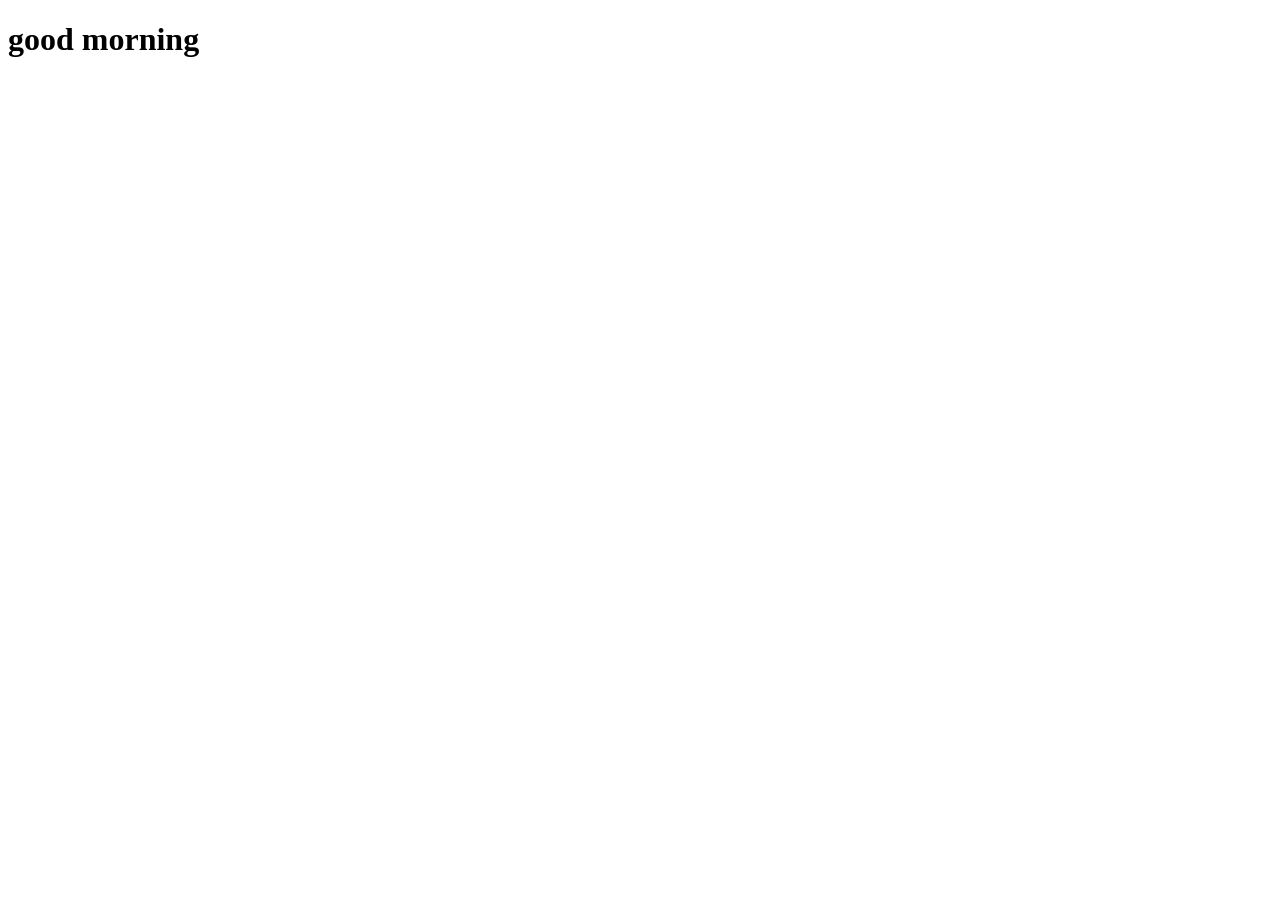
==== index.html @ acfb9af9 "Update index.html add goodmorning" ====
<!DOCTYPE html>
<html lang="en">
<head>
    <meta charset="UTF-8">
    <meta name="viewport" content="width=device-width, initial-scale=1.0">
    <title>Document</title>
</head>
<body>
    <h1>good morning</h1>
    
</body>
</html>
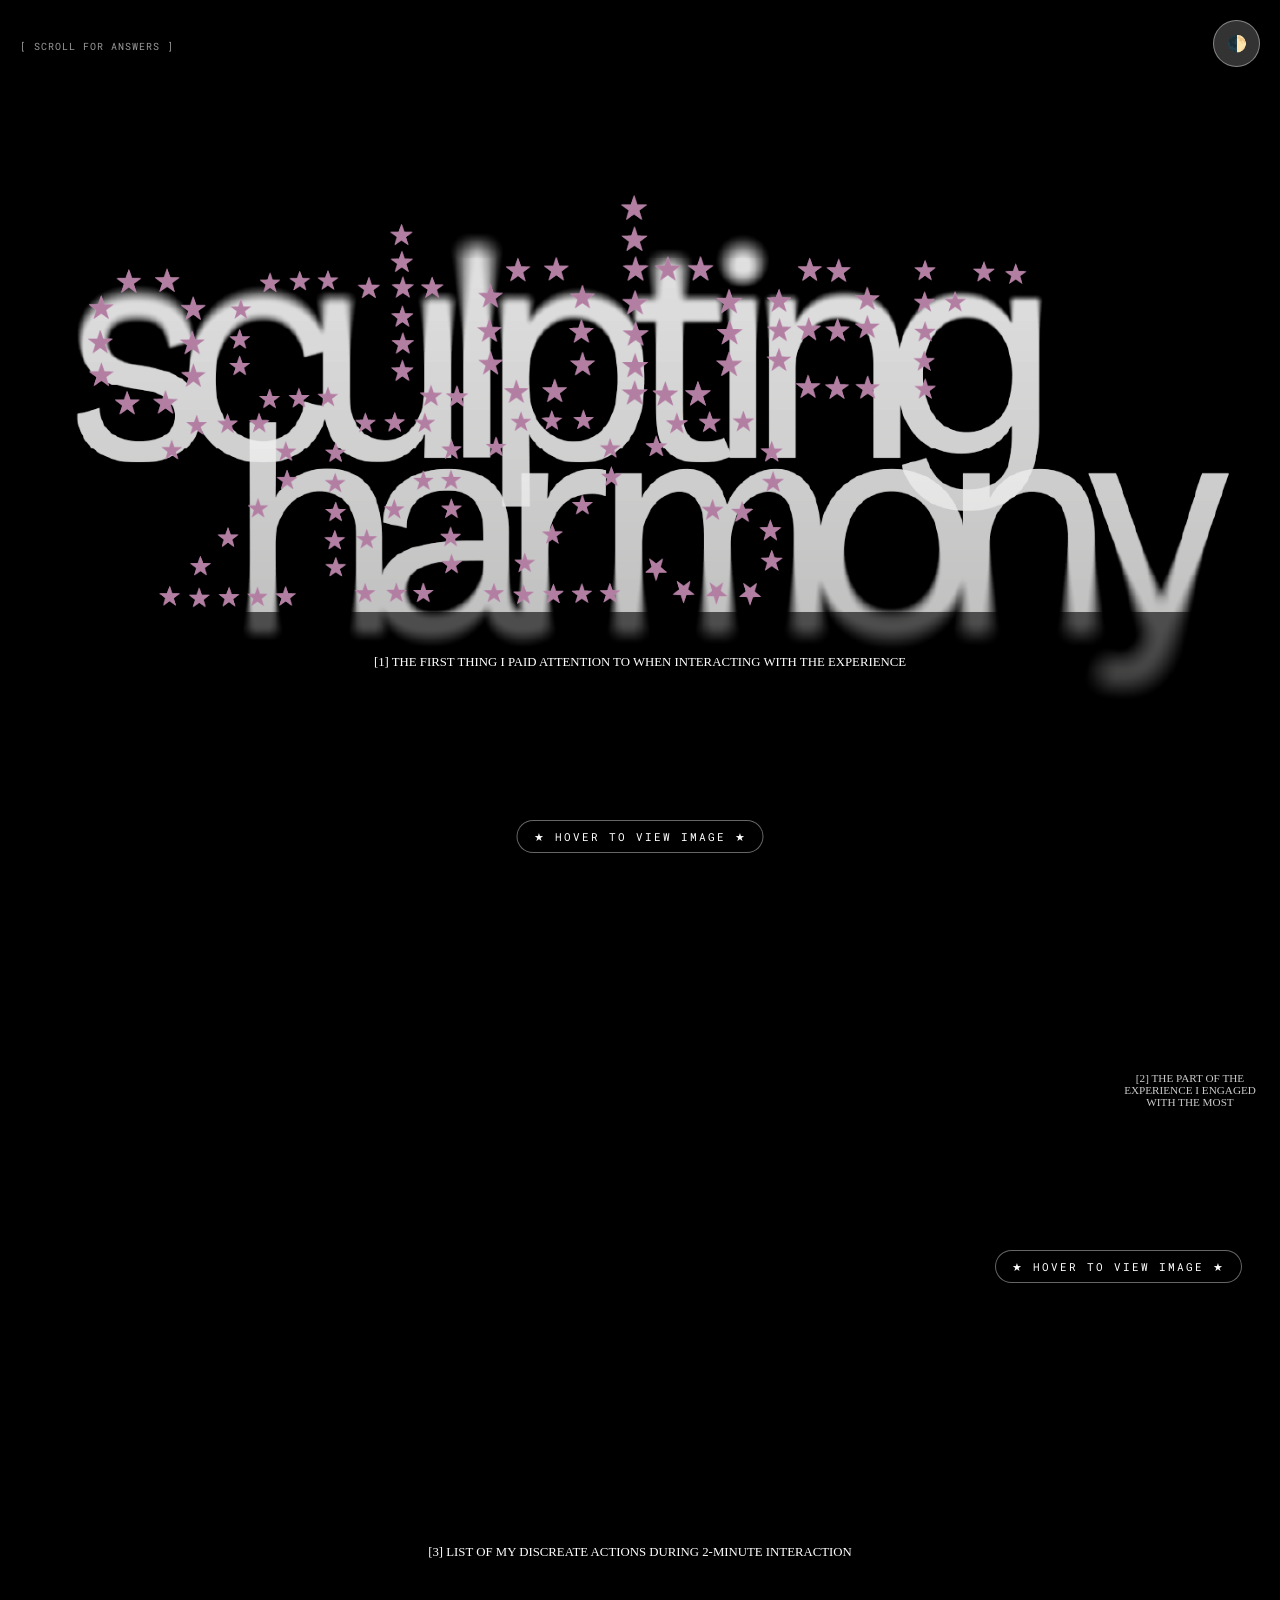
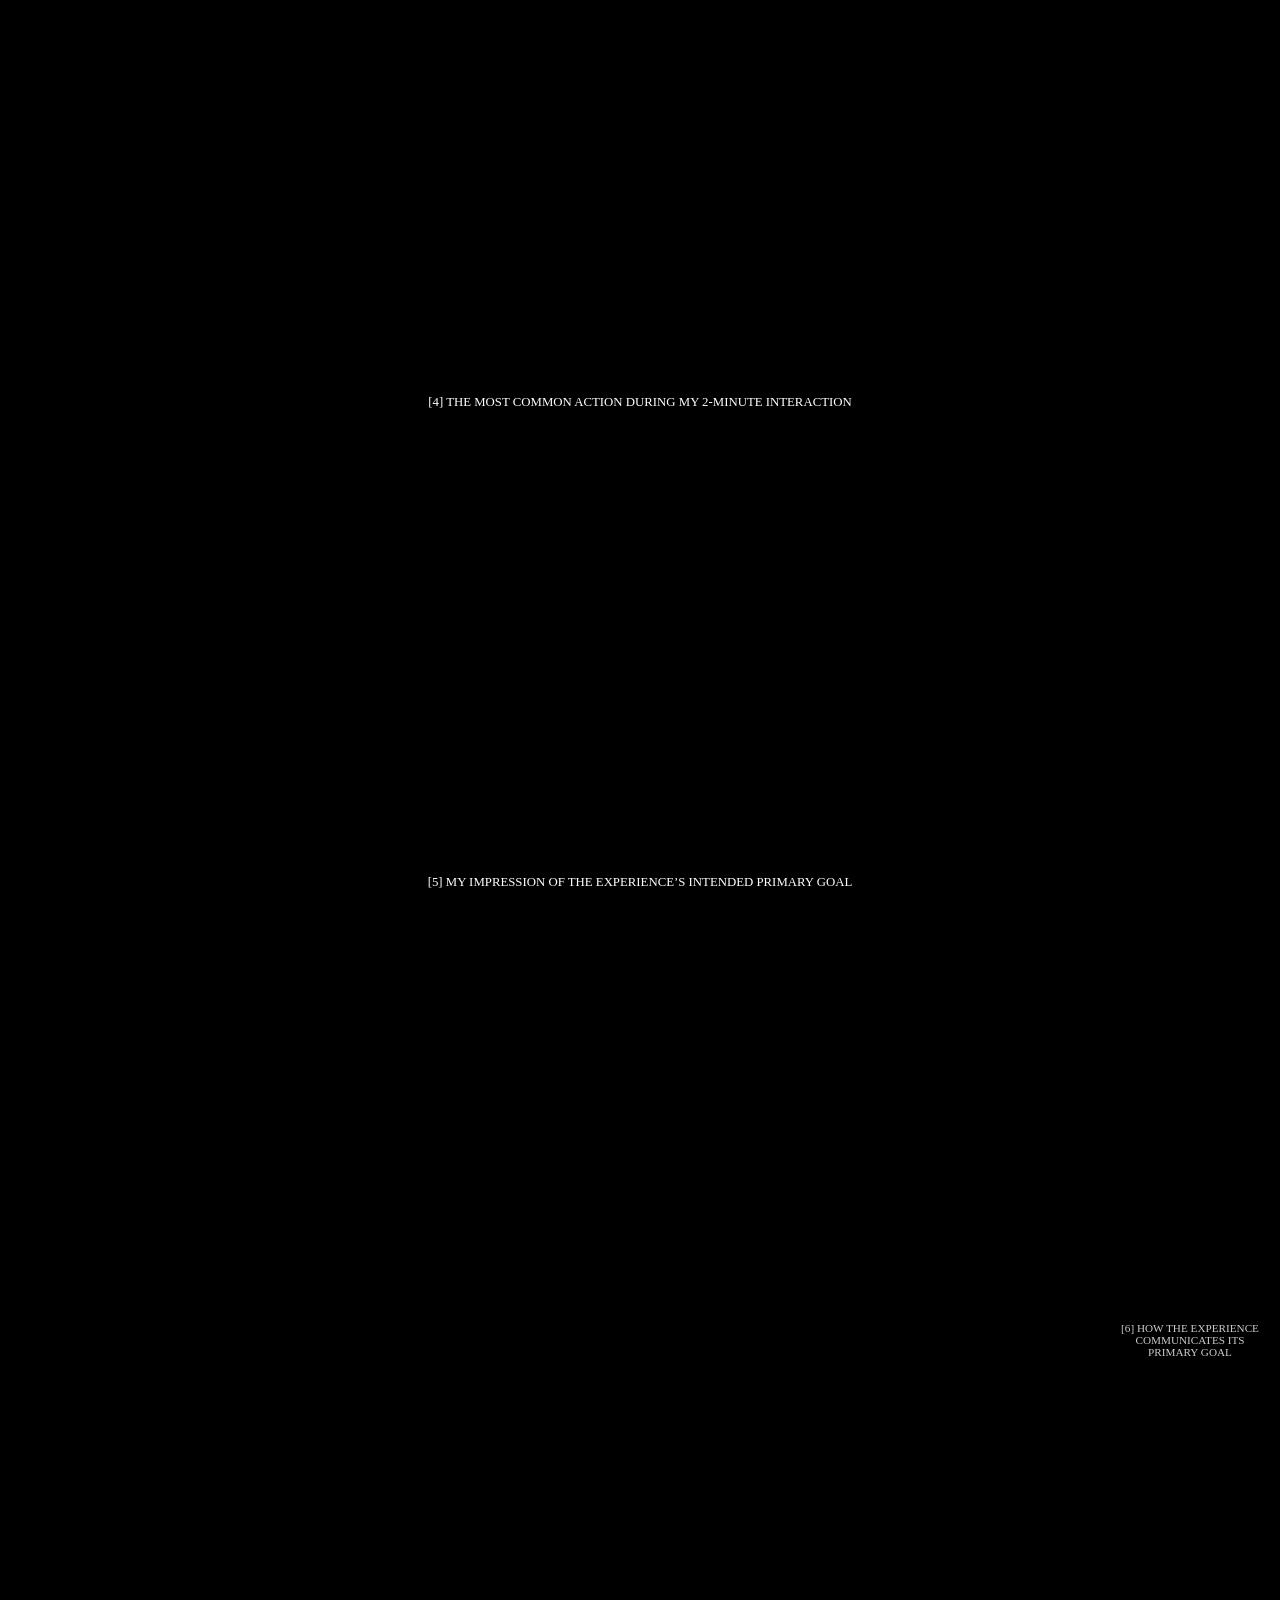
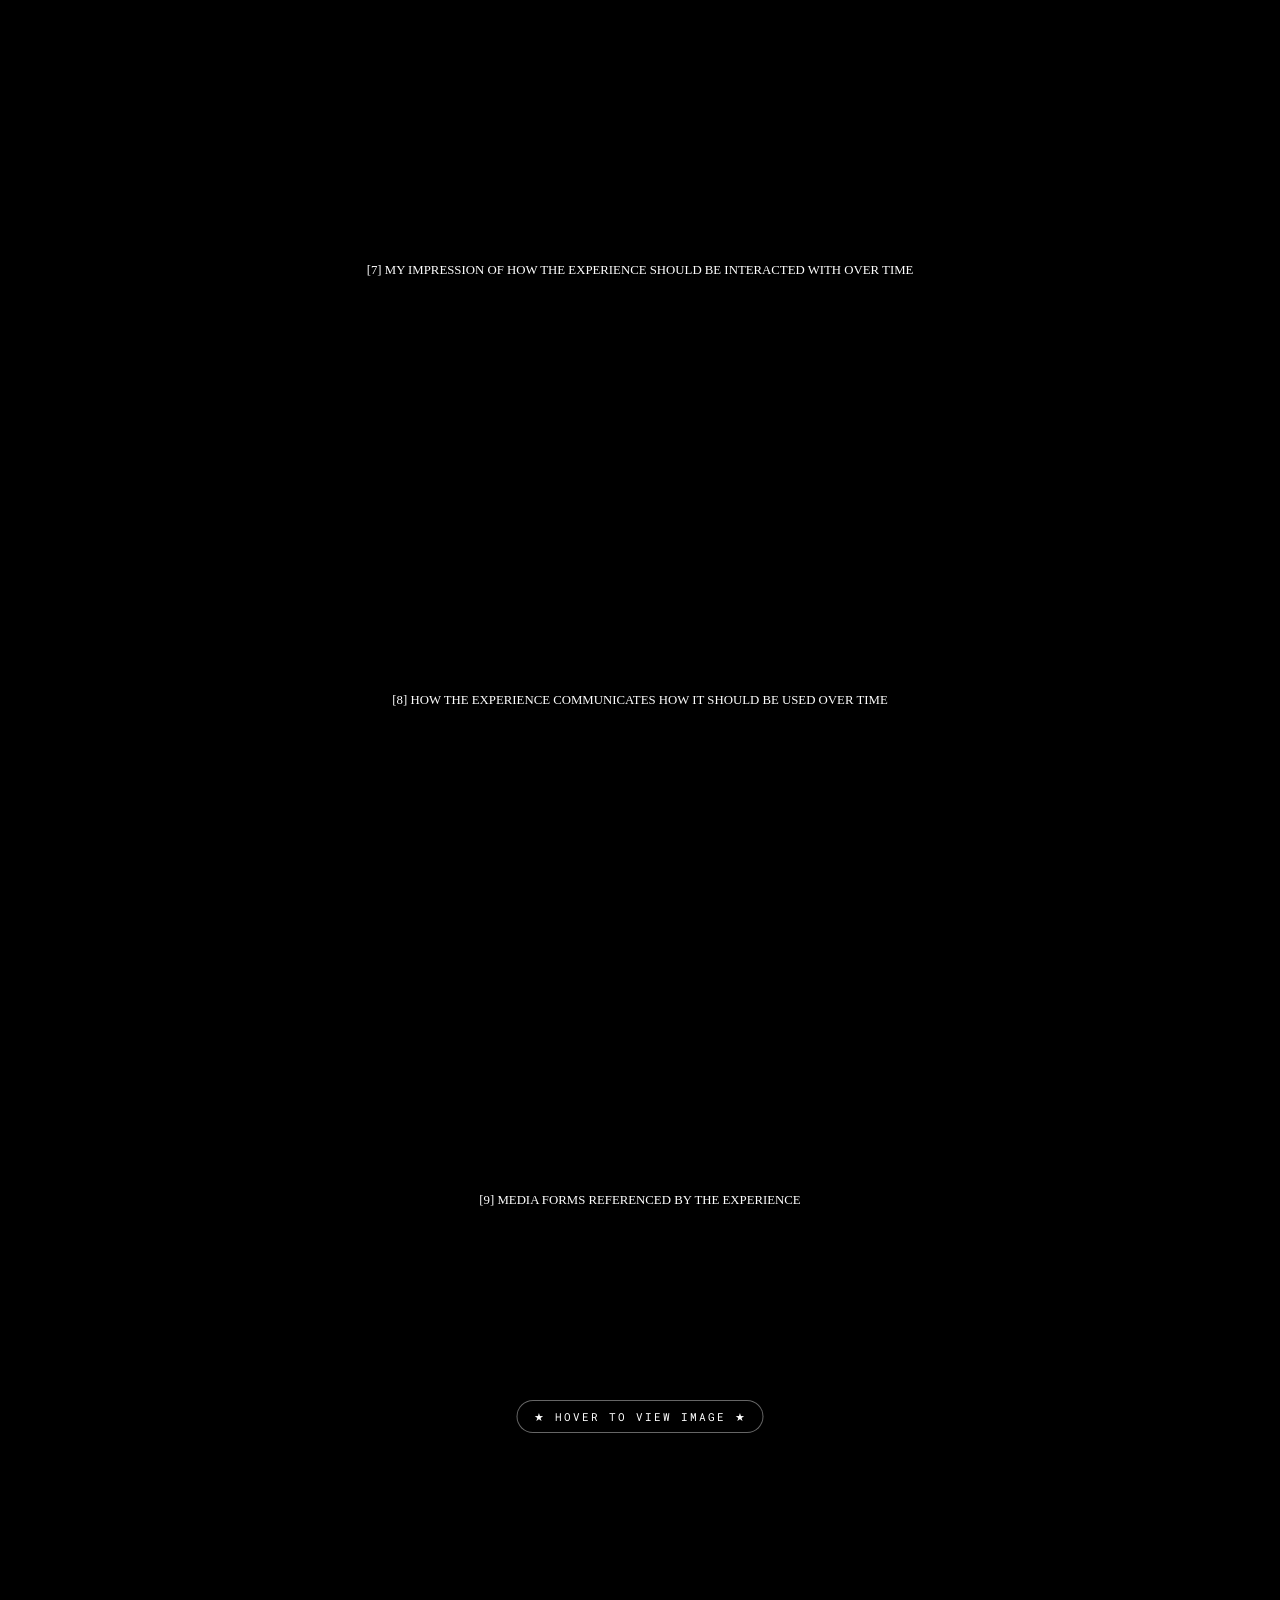
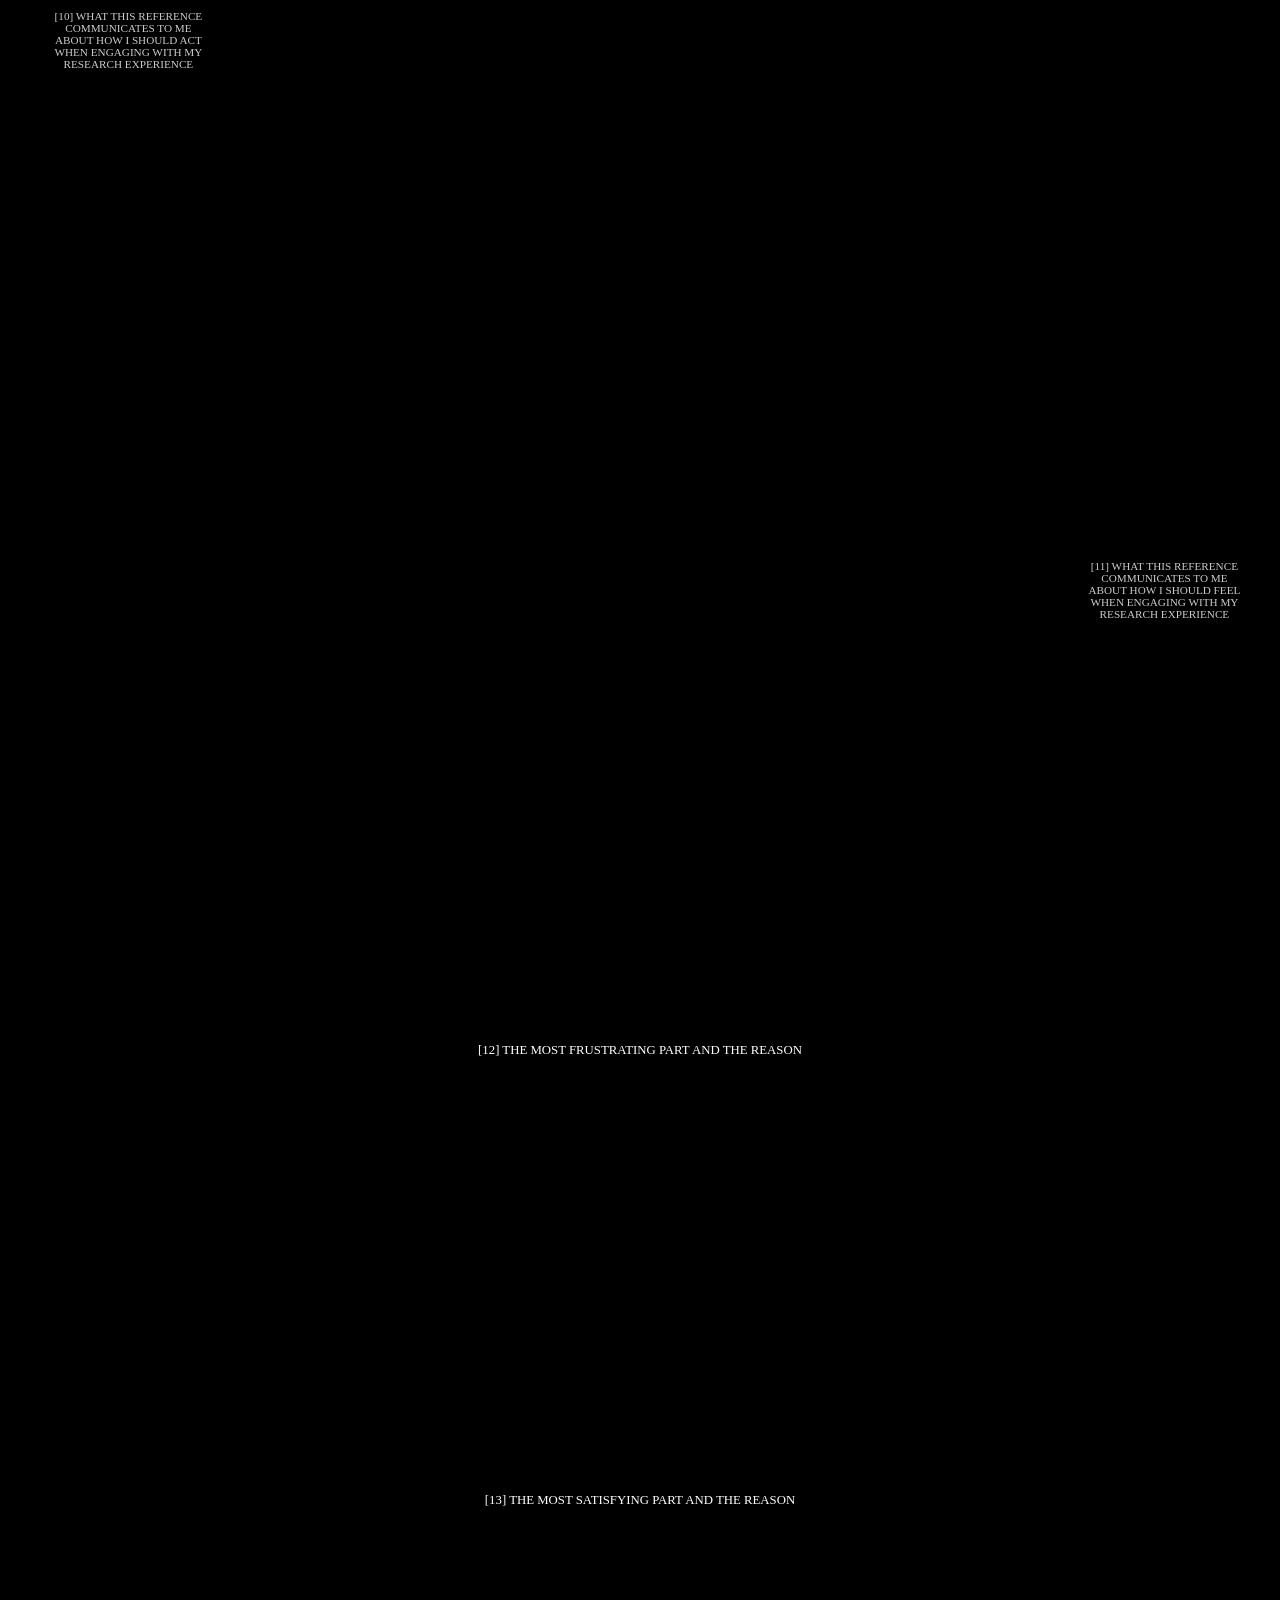
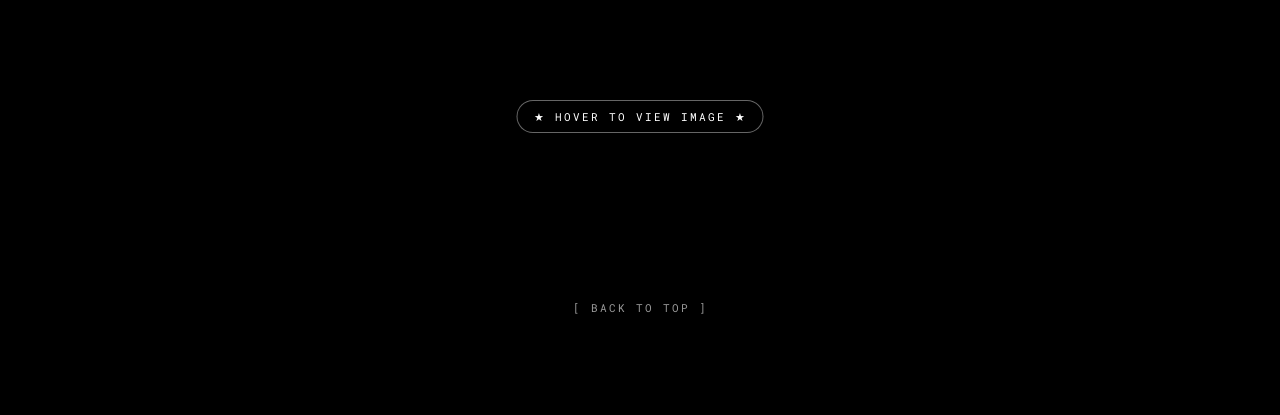
==== commit a145ecfa: "add code final 1" ====
--- a/index.html
+++ b/index.html
@@ -1,12 +1,179 @@
-<!DOCTYPE html>
-<html lang="en">
-<head>
-    <meta charset="UTF-8">
-    <meta name="viewport" content="width=device-width, initial-scale=1.0">
-    <title>Document</title>
-</head>
-<body>
-    <h1>good morning</h1>
-    
-</body>
-</html>+    <!DOCTYPE html>
+    <html lang="en">
+    <head>
+        <meta charset="UTF-8">
+        <meta name="viewport" content="width=device-width, initial-scale=1.0">
+        <title>A1 interactive</title>
+        <link rel="stylesheet" href="style.css" />
+        <link rel="stylesheet" href="reset.css" />
+    <link href="https://fonts.googleapis.com/css2?family=Roboto+Mono:wght@400;700&display=swap" rel="stylesheet">
+    </head>
+
+    <body id="top"> 
+        <section class="footer-nav">
+            <a href="#top" class="back-to-top-btn">[ BACK TO TOP ]</a>
+            </section>
+
+        <div class="fixed-instruction">[ SCROLL FOR ANSWERS ]</div>
+        <div class="theme-toggle" onclick="toggleTheme()">
+        <span class="toggle-icon">🌓</span>
+    </div>
+
+    <div class="header-background"> 
+        <img src="asset/header.png" alt="header background" class="header-image">
+    </div>
+        <div class="header-background"> 
+            <img src="asset/header.png" alt="header background" class="header-image">
+        </div>
+
+    <section class="container2">
+        <div class="slide-box">
+            <div class="trigger-label">[2] THE PART OF THE EXPERIENCE I ENGAGED WITH THE MOST</div> 
+            <div class="hidden-content">
+                <p>The interactive sections in each chapter that allowed me to explore the interactive 3D renderings transformed from Gehry's architecture. This part of the experience stood out for me because it not only delivered information through the narrative but also encouraged interaction that connected the story directly to the design details. The ability to click and drag these models allowed me to pause the narrative, explore the design in depth, then return to the story once I felt confident in my understanding. This action was then repeated several times to explore the intricate details from all angles and gain the insights. Overall, the 3d model interactions made the exhibition highly immersive, giving me a deeper appreciation and more engagement of Gehry's creative vision behind the architectural design.</p>
+            </div>
+        </div>
+    </section>
+    <div class="hover-image-trigger trigger-2">
+        <span class="blink-text">★ HOVER TO VIEW IMAGE ★</span>
+        <div class="image-reveal">
+            <img src="asset/webimage2.png" alt="Architectural Detail">
+        </div>
+    </div>
+
+    <section class="container1">
+        <div class="label-view">[1] THE FIRST THING I PAID ATTENTION TO WHEN INTERACTING WITH THE EXPERIENCE </div>
+        <div class="text-reveal">
+            <p>The first thing that caught my attention was the freehand sketch lines forming a rough, unfinished composition, accompanied by expressive orchestral music that began playing after I followed the initial prompt. At first, I wasn’t sure what the sketches were showing, and the animation of the lines made me pause and pay more attention until it finished. The music also stood out, as it felt similar to the moment just before a performance begins in an opera house. When I reached the landing page, the large and playful typeface used for the title Sculpting Harmony reinforced my first impression and set the tone for the experience.</p>
+        </div>
+    </section>
+    <div class="hover-image-trigger">
+        <span class="blink-text">★ HOVER TO VIEW IMAGE ★</span>
+        <div class="image-reveal">
+            <img src="asset/webimage1.png" alt="Gehry Sketch">
+        </div>
+    </div>
+
+    <section class="container3">
+        <div class="label-view">[3] LIST OF MY DISCREATE ACTIONS DURING 2-MINUTE INTERACTION </div>
+        <div class="text-reveal">
+            <p>I began by clicking to enable the background music and then scrolled down to view the initial 3D model of the Concert Hall. Then I continue scrolling through the contents while observing the aerial footage of the Concert Hall. I scrolled down to watch the interview and read the content displayed in the lower-left corner, then clicked ‘Next’ to speed up the narrative and clicked ‘Explore the model’ to enter the interactive 3D view. Following the instructions, I clicked and dragged to rotate and examine the model before clicking ‘Back to story’ to return to the narrative. Moving on to chapter 2, I scrolled down to read its content and clicked on the ‘Read more’ button to reveal additional information. These were all the interactions I completed during my two-minute exploration.</p>
+        </div>
+    </section>
+
+    <section class="container4">
+        <div class="label-view">[4] THE MOST COMMON ACTION DURING MY 2-MINUTE INTERACTION </div>
+        <div class="text-reveal">
+            <p>Scrolling was the most common action during my two-minute interaction with the digital exhibition. The experience is built around a vertical scrolling structure, which moves the user through each chapter in a fixed narrative order. As I scrolled, new contents such as typography, images and interactive elements were progressively revealed that make scrolling the primary way to navigate and engage with. Even when interaction required with 3D models or motion text, scrolling remained the main action that controlled the pace and progression of the experience.</p>
+        </div>
+    </section>
+
+    <section class="container5">
+        <div class="label-view">[5] MY IMPRESSION OF THE EXPERIENCE’S INTENDED PRIMARY GOAL </div>
+        <div class="text-reveal">
+            <p>I felt curious and engaged when exploring the interactive exhibition, being drawn into the process rather than just observing the stunning architecture. I was struck by how the exhibition blends imagery, video, text and music in a seamless way that created an immersive experience. Its primary goal seemed not only to showcase the evolution of Walt Disney Concert Hall, but also to work as a visual motif and guide users to understand the creative thinking that embraced technology ahead of its time behind this world-famous piece. The combination of every element transformed originally dry information into a more engaging, meaningful experience that emotionally connected the user with the designer’s vision.</p>
+        </div>
+    </section>
+
+    <section class="container6">
+        <div class="slide-box">
+            <div class="trigger-label">[6] HOW THE EXPERIENCE COMMUNICATES ITS PRIMARY GOAL </div> 
+            <div class="hidden-content">
+                <p>The interactive experience communicates its goal which is to connect viewers with the creative design process through a combination of archival materials, interviews and interactive 3D models that all became the base of it. Scrolling-based navigation guides users through the exhibition in a sequence, revealing content progressively and encouraging viewers to follow. The chapter structure breaks down complex architectural ideas into sections, while audio and visual elements respond to their interactions. Through the deep insights gained from Gehry’s interview, viewers had the opportunity to explore the creative process with his personal touch and unique perspective. There were interactive 3D architectural models that can be seen from different angles allowing users to explore spatial decisions. The exhibition also showed hand-drawn sketches and the final forms reveal the evolution of Gerhy’s design process. Additional responsive elements were included such as scrolling through the stunning aerial footage of Walt Disney Concert Hall, which is something not easily accessible; and hovering over the playful typography to reveal Gehry's insights. These design choices work together to turn the website into an playful exploratory learning experience rather than a passive viewing platform. They encourage viewers to slow down to engage with and understand both the creative intent and technical decisions behind the architecture.</p>
+            </div>
+        </div>
+    </section>
+
+    <section class="container7">
+        <div class="label-view">[7] MY IMPRESSION OF HOW THE EXPERIENCE SHOULD BE INTERACTED WITH OVER TIME </div>
+        <div class="text-reveal">
+            <p>I felt curious and engaged when exploring the interactive exhibition, being drawn into the process rather than just observing the stunning architecture. I was struck by how the exhibition blends imagery, video, text and music in a seamless way that created an immersive experience. Its primary goal seemed not only to showcase the evolution of Walt Disney Concert Hall, but also to work as a visual motif and guide users to understand the creative thinking that embraced technology ahead of its time behind this world-famous piece. The combination of every element transformed originally dry information into a more engaging, meaningful experience that emotionally connected the user with the designer’s vision.</p>
+        </div>
+    </section>
+
+    <section class="container8">
+        <div class="label-view">[8] HOW THE EXPERIENCE COMMUNICATES HOW IT SHOULD BE USED OVER TIME </div>
+        <div class="text-reveal">
+            <p>The digital exhibition communicates how it should be interacted with over time through clear prompts, structured chapters and responsive audio-visual elements. Early on, a friendly prompt encouraged viewers to enable sound, signaling that the experience is designed to be immersive rather than rushed, and giving viewers control rather than forcing a background audio. Viewers can fast-forward sections they have already read, and resume a chapter if they accidentally scroll past it. Information is revealed progressively instead of all at once. Features like the “Read more” button allow users to control how deep they want to engage, suggesting that the exhibition does not need to be completed in a single session. The exhibition was divided into multiple chapters that naturally guides viewers to engage sequentially. Interactive 3D models in each chapter signaling the moments when they should pause and engage more. The main vertical scrolling flow also encourages viewers to experience sequentially rather than jumping between chapters. However, if viewers want to access a specific section, a menu button in the top-right corner would provide a shortcut straight to the specific chapter, which is particularly useful when revisiting the exhibition. Together, I found that these features all make clear that the exhibition is designed to be explored over time, supporting both first-time viewing and also later visits for deeper understanding.</p>
+        </div>
+    </section>
+
+    <section class="container9">
+        <div class="label-view">[9] MEDIA FORMS REFERENCED BY THE EXPERIENCE </div>
+        <div class="text-reveal">
+            <p>The Gehry Getty digital exhibition references a range of media forms beyond the digital interface to reveal the design process behind the Walt Disney Concert Hall. The experience draws inspiration from physical exhibitions and museums, introducing users from general overviews before entering the details inside. Each chapter displays sketches to images to interactive 3D models, similar to moving through rooms in a museum. This sequential layout reminded me of how museum exhibits are displayed. There were interactive 3D models that are based on the original architectural drawings, allowing users to explore the building from multiple perspectives much like physical scale models. The interviews part utilized the familiar instagram story model using basic navigation of Frank Gehry offering deep insights about his creative journey. They were presented as short documentaries through immersive videos and archival footage sequences within each chapter, providing narrative context similar to a museum audio guide. Non-digital media could also be seen as a vital part in the experience such as the music, which was performed by the Los Angeles Philharmonic, a leading American symphony orchestra. There were multiple archival photographs which provided historical context and visual reference for the building and its design. The photographs displayed reminded me of a catalogue layout, with lots of white space to emphasize the contents and an expressive playful typography choice for the headlines.</p>
+        </div>
+    </section>
+    <div class="hover-image-trigger trigger-3">
+        <span class="blink-text">★ HOVER TO VIEW IMAGE ★</span>
+        <div class="image-reveal">
+            <img src="asset/webimage3.png" alt="Archival Photo">
+        </div>
+    </div>
+
+    <section class="container10">
+        <div class="slide-box">
+            <div class="trigger-label">[10] WHAT THIS REFERENCE COMMUNICATES TO ME ABOUT HOW I SHOULD ACT WHEN ENGAGING WITH MY RESEARCH EXPERIENCE </div> 
+            <div class="hidden-content">
+                <p>The site acts like an interactive documentary that gives audiences a framework for exploring without putting them on rails. Thus, it mimics aspects of a physical museum when telling the story of the concert hall from concept to completion but still maintains some freedom of exploration to dive deeper into content at appropriate moments. It encouraged me to be receptive to exploring the experiences by following the curated path but also taking opportunities to self explore other interesting aspects.</p>
+            </div>
+        </div>
+    </section>
+
+    <section class="container11">
+        <div class="slide-box">
+            <div class="trigger-label">[11] WHAT THIS REFERENCE COMMUNICATES TO ME ABOUT HOW I SHOULD FEEL WHEN ENGAGING WITH MY RESEARCH EXPERIENCE </div> 
+            <div class="hidden-content">
+                <p>The references make me feel engaged and comfortable while still maintaining an academic educational tone. The balance between being user-friendly and scholarly allows me to enjoy the experience. It evokes curiosity, encouraging me to interact with the architectural models and embrace the creative spirit involved in not just architecture, but also the making of beautiful music. It has successfully communicated the message that this is not about reaching a final product quickly, but about valuing the development of ideas and the design process itself.</p>
+            </div>
+        </div>
+    </section>
+
+    <section class="container12">
+        <div class="label-view">[12] THE MOST FRUSTRATING PART AND THE REASON </div>
+        <div class="text-reveal">
+            <p>The most frustrating part of the interaction for me was the continuous scrolling required to access the content. While each chapter contains rich and detailed content, the long scroll could feel quite overwhelming and time-consuming. The experience required a period of time to engage with properly, which makes it less suitable for quick casual visits, as rushing through the content reduces the clarity and depth of understanding.</p>
+        </div>
+    </section>
+
+    <section class="container13">
+        <div class="label-view">[13] THE MOST SATISFYING PART AND THE REASON </div>
+        <div class="text-reveal">
+            <p>The most satisfying part of the interaction for me was the way music responded to the visuals in each chapter of the digital exhibition. Each piece performed by the Los Angeles Philharmonic enhanced the emotional and sensory engagement of the experiences. I noticed that the sound design was carefully curated, with volume and pacing deliberately aligned with the visual transitions. The introductory music was particularly satisfying, especially when scrolling down to enter the Concert Hall ạnd it gradually faded into a decrescendo. As I continued to scroll and the view shifted to a bird’s-eye perspective, the music became more intense, corresponding to the grandeur of the Concert Hall when seen from above. Another moment that stood out was in Chapter III, “Bouquet of Sound”, where the strong resonance sounds expanded to reflect the complexity of the organ introduced in Gehry’s design. I appreciated how the sound responds directly to my scrolling and navigation as it enriches the narrative and atmosphere of each chapter rather than just fuctioning as a background audio.</p>
+        </div>
+    </section>
+    <div class="hover-image-trigger trigger-4">
+        <span class="blink-text">★ HOVER TO VIEW IMAGE ★</span>
+        <div class="image-reveal">
+            <img src="asset/webimage4.png" alt="Closing Insight">
+        </div>
+    </div>
+
+        <script>
+            /* [THEME ADAPTATION] */
+        function toggleTheme() {
+        document.body.classList.toggle('light-mode');
+        document.documentElement.classList.toggle('light-mode');
+        
+        const icon = document.querySelector('.toggle-icon');
+        if (document.body.classList.contains('light-mode')) {
+            icon.innerText = '🌗';
+        } else {
+            icon.innerText = '🌓';
+        }
+    }
+    /* [FEEDBACK EFFECT] */
+    document.addEventListener('click', function(e) {
+        let ripple = document.createElement('div');
+        ripple.className = 'ripple';
+        document.body.appendChild(ripple);
+        
+        ripple.style.left = e.clientX + 'px';
+        ripple.style.top = (e.clientY + window.scrollY) + 'px';
+        
+        setTimeout(() => { ripple.remove(); }, 600);
+    });
+    </script>
+
+    </body>
+    </html>
--- a/style.css
+++ b/style.css
@@ -0,0 +1,379 @@
+/* ==========================================================================
+   GENERAL
+   ========================================================================== */
+html, body {
+    /* max-width: 100% and overflow-x: hidden: These work together to lock the 
+       horizontal axis, ensuring that scaling animations or pulsating elements 
+       do not create unwanted whitespace or broken layouts outside the viewport. */
+    max-width: 100%;
+    overflow-x: hidden; 
+    margin: 0;
+    padding: 0;
+    color: black;
+    background-color: black;
+    scroll-behavior: smooth; /* Smooth fluid transition for anchor links */
+}
+
+/* Reset Paragraphs: Neutralizes margins for precise vertical centering within containers */
+.text-reveal p, 
+.hidden-content p {
+    margin: 0;
+    font-size: inherit;
+    line-height: inherit;
+    color: inherit;
+    text-align: inherit;
+}
+
+/* ==========================================================================
+   BACKGROUND ARCHITECTURE
+   ========================================================================== */
+.header-background {
+    position: fixed; /* Parallax effect: image stays locked while content flows */
+    z-index: 1; 
+    top: 50%; 
+    left: 50%; 
+    transform: translate(-88%, -50%);
+    object-fit: contain;
+    /* Custom SVG cursor for architectural theme */
+    cursor: url('data:image/svg+xml;utf8,<svg xmlns="http://www.w3.org/2000/svg" width="30" height="30" viewBox="0 0 30 30"><circle cx="15" cy="15" r="13" stroke="white" stroke-width="1" fill="rgba(255,255,255,0.2)"/></svg>') 15 15, auto;
+}
+
+.header-image {
+    width: 180%;
+    height: 180%;
+    object-fit: contain; /* Prevents architectural distortion */
+}
+
+/* ==========================================================================
+   PERSISTENT UI ELEMENTS (FIXED LAYERS)
+   ========================================================================== */
+.fixed-instruction {
+    font-family: 'Roboto Mono', monospace;
+    position: fixed;
+    top: 40px; 
+    left: 20px;
+    font-size: 0.6rem;
+    color: rgba(255, 255, 255, 0.6);
+    z-index: 10000; /* Highest stacking priority to prevent content containers 
+       from overlapping during the scroll. */
+    letter-spacing: 1px;
+    transition: all 0.3s ease;
+    cursor: default;
+}
+
+.theme-toggle {
+    position: fixed;  /* Flexbox used here to placed the icon regardless of user's scailing */
+    top: 20px; 
+    right: 20px;
+    width: 45px; 
+    height: 45px;
+    background: rgba(255, 255, 255, 0.2);
+    border: 1px solid rgba(255, 255, 255, 0.4);
+    border-radius: 50%; 
+    /* display: flex, justify-content, align-items: Utilizes the Flexible Box 
+       Model to achieve absolute centering of the toggle icon within the circle. */
+    display: flex;
+    justify-content: center;
+    align-items: center;
+    cursor: pointer;
+    z-index: 9999;
+    transition: all 0.3s ease;
+}
+
+.theme-toggle:hover {
+    transform: scale(1.1);
+    background: rgba(255, 255, 255, 0.4);
+}
+
+/* ==========================================================================
+   INTERACTIVE CONTENT CONTAINERS 
+   ========================================================================== */
+/* Grouped Hover Container */
+.container1, .container3, .container4, .container5, .container7, 
+.container8, .container9, .container12, .container13 {
+    background-color: rgba(0, 0, 0, 0.6);
+    width: 100%;
+    min-height: 100px; 
+    max-height: 100px; 
+    display: flex;
+    justify-content: center;
+    align-items: center;
+    position: absolute;
+    cursor: pointer;
+    z-index: 1;
+    /* transition: Smoothly animates the height change during hover */
+    transition: background-color 0.3s ease, max-height 0.5s ease;
+}
+
+/* Grouped Slide-box Containers */
+.container6, .container10, .container11 {
+    width: 100%;
+    min-height: 100px; 
+    background-color: transparent;
+    display: flex;
+    justify-content: center;
+    align-items: center;
+    position: absolute;
+    cursor: pointer;
+    z-index: 1;
+    transition: background-color 0.3s ease;
+}
+
+/* Vertical Coordinate Mapping */
+.container1 { top: 612px; }
+.container3 { top: 1502px; } 
+.container4 { top: 1952px; }
+.container5 { top: 2432px; }
+.container6 { top: 1850px; }
+.container7 { top: 3420px; }
+.container8 { top: 3850px; }
+.container9 { top: 4350px; }
+.container10 { top: 3750px; }
+.container11 { top: 4300px; right: 2%; }
+.container12 { top: 5800px; }
+.container13 { top: 6250px; }
+
+/* Expansion State: Hover reveals hidden text content */
+.container1:hover, .container3:hover, .container4:hover, .container5:hover,
+.container7:hover, .container8:hover, .container9:hover, 
+.container12:hover, .container13:hover {
+    max-height: 400px;
+}
+
+/* Reveal Labels */
+.label-view {
+    font-size: 0.8rem;
+    color: rgb(255, 255, 255);
+    position: absolute;
+    transition: opacity 0.3s ease;
+}
+
+.text-reveal {
+    opacity: 0; /* Initial hidden state for detailed descriptions. */
+    color: #ffffff;
+    font-size: 0.8rem; 
+    line-height: 1.25;
+    text-align: left;
+    /* transition-delay: Ensures box expansion starts before text fades in */
+    transition: opacity 0.4s ease 0.2s; 
+    padding: 0 140px;
+    display: flex;
+    justify-content: center;
+}
+
+.container3 .text-reveal { font-size: 0.75rem; text-align: justify; }
+
+/* Activation Logic */
+.container1:hover .label-view, .container3:hover .label-view, .container4:hover .label-view, 
+.container5:hover .label-view, .container7:hover .label-view, .container8:hover .label-view, 
+.container9:hover .label-view, .container12:hover .label-view, .container13:hover .label-view {
+    opacity: 0;
+}
+
+.container1:hover .text-reveal, .container3:hover .text-reveal, .container4:hover .text-reveal, 
+.container5:hover .text-reveal, .container7:hover .text-reveal, .container8:hover .text-reveal, 
+.container9:hover .text-reveal, .container12:hover .text-reveal, .container13:hover .text-reveal {
+    opacity: 1;
+}
+
+/* ==========================================================================
+   SLIDE-BOX (HORIZONTAL VARIETY)
+   ========================================================================== */
+.slide-box {
+    position: absolute;
+    right: 0; 
+    top: 1000px; 
+    background-color: rgba(0, 0, 0, 0.5); 
+    color: white;
+    z-index: 10; 
+    width: 180px; 
+    height: 180px;   
+    /* transition: width: Enables a sliding animation from right to left */          
+    transition: width 0.5s ease-in-out;
+    cursor: pointer;
+    display: flex;
+    justify-content: center;
+    align-items: center;
+    overflow: hidden; /* Clips hidden text until expanded */
+}
+/* Asymmetrical layout choice */
+.container10 .slide-box { left: 3%; right: auto; }
+
+.slide-box:hover { width: 100%; }
+
+.trigger-label { font-size: 0.7rem; opacity: 0.8; text-align: center; padding: 10px; transition: opacity 0.3s; }
+.slide-box:hover .trigger-label { opacity: 0; }
+
+.hidden-content {
+    opacity: 0;
+    visibility: hidden;
+    color: white;
+    font-family: serif;
+    font-size: 0.8rem;
+    line-height: 1.25;
+    text-align: justify;
+    width: 850px;
+    padding: 20px 40px;
+    transition: opacity 0.4s ease 0.3s;
+    position: absolute;
+    box-sizing: border-box;
+}
+
+.slide-box:hover .hidden-content { opacity: 1; visibility: visible; }
+
+.container8 .text-reveal, .container9 .text-reveal, .container13 .text-reveal {
+    padding-top: 30px;
+    padding-bottom: 30px;
+}
+
+/* ==========================================================================
+   INTERACTIVE TRIGGERS & HOVER REVEALS
+   ========================================================================== */
+/* CTA Pulsating Styling */
+.blink-text {
+    font-family: 'Roboto Mono', monospace;
+    font-size: 0.7rem;
+    color: #ffffff; 
+    background-color: #000000; 
+    border: 1px solid rgba(255, 255, 255, 0.4);
+    letter-spacing: 2px;
+    padding: 8px 16px;       
+    border-radius: 20px;     
+    /* display: inline-block: Allows the CTA to respect padding and borders 
+    correctly without disrupting the surrounding content */
+    display: inline-block;    
+    /* animation: blink: Triggers an infinite loop to draw the user's focus 
+    to interactive images. */
+    animation: blink 2s infinite; 
+    transition: all 0.3s ease;
+}
+
+@keyframes blink { 
+    /* Subtle opacity shift (0.2 to 1) creates a 'breathing' effect 
+       rather than a harsh one */
+    0%, 100% { opacity: 0.2; } 
+    50% { opacity: 1; } 
+}
+
+/* Click Feedback */
+.ripple {
+    position: absolute;
+    width: 10px; 
+    height: 10px;
+    background: rgba(255, 255, 255, 0.4);
+    border-radius: 50%;
+    pointer-events: none; 
+    transform: translate(-50%, -50%);
+    animation: ripple-effect 0.6s linear;
+    z-index: 9999;
+}
+
+@keyframes ripple-effect { to { width: 150px; height: 150px; opacity: 0; } }
+
+/*  Reveal Container */
+.image-reveal {
+    /* position: fixed: Ensures that revealed images remain locked 
+       to the center of the viewport regardless of scroll. */
+    position: fixed; 
+    top: 180%; 
+    left: 50%;
+    transform: translate(-50%, -50%) scale(0.9);
+    width: 400px;
+    opacity: 0;
+    visibility: hidden;
+    transition: all 0.5s ease;
+    pointer-events: none; 
+    z-index: 1000;
+}
+
+.image-reveal img {
+    width: 100%; 
+    height: auto;
+    border: 1px solid rgba(255, 255, 255, 0.3);
+    box-shadow: 0 0 30px rgba(0,0,0,0.5);
+}
+
+.hover-image-trigger { 
+    position: absolute; 
+    top: 820px; 
+    left: 50%; 
+    transform: translateX(-50%); 
+    z-index: 20; 
+    text-align: center; 
+    cursor: pointer; 
+}
+
+.hover-image-trigger:hover .image-reveal { opacity: 1; visibility: visible; transform: translate(-50%, -50%) scale(1); }
+.hover-image-trigger:hover .blink-text { animation: none; color: #000000; }
+
+/* Trigger 2: Skin-Swap variation */
+.trigger-2 { top: 1250px; left: auto; right: 3%; transform: none; }
+.trigger-2 .image-reveal { position: absolute; top: 150%; right: 1%; left: auto; width: 350px; transform: translateY(-50%) scale(1); }
+.trigger-2:hover .image-reveal { transform: translateY(-50%) scale(1.1); opacity: 1; visibility: visible; }
+
+/* Triggers 3 & 4 (Fixed Reveal) */
+.trigger-3 { top: 4600px; left: 50%; transform: translateX(-50%); }
+.trigger-3 .image-reveal { position: fixed; top: 50%; left: 50%; transform: translate(-50%, -50%) scale(0.9); }
+.trigger-3:hover .image-reveal { opacity: 1; visibility: visible; transform: translate(-50%, -50%) scale(1.1); }
+
+.trigger-4 { top: 6500px; left: 50%; transform: translateX(-50%); }
+.trigger-4 .image-reveal { position: fixed; top: 50%; left: 50%; transform: translate(-50%, -50%) scale(0.9); }
+.trigger-4:hover .image-reveal { opacity: 1; visibility: visible; transform: translate(-50%, -50%) scale(1.1); }
+
+/* ==========================================================================
+   THEME ADAPTATION (LIGHT MODE)
+   ========================================================================== */
+body.light-mode { background-color: #ffffff !important; color: #000000; min-height: 100vh; }
+html.light-mode { background-color: #ffffff; }
+
+body.light-mode .container1, body.light-mode .container3, body.light-mode .container4,
+body.light-mode .container5, body.light-mode .container7, body.light-mode .container8,
+body.light-mode .container9, body.light-mode .container12, body.light-mode .container13,
+body.light-mode .slide-box {
+    background-color: rgba(255, 255, 255, 0.85); 
+    border: 1px solid rgba(0, 0, 0, 0.1);
+}
+
+body.light-mode .label-view, body.light-mode .trigger-label,
+body.light-mode .text-reveal, body.light-mode .hidden-content { color: #000000; }
+
+body.light-mode .header-image { filter: invert(1) opacity(0.3); } /* Inverts blueprint for white theme */
+
+body.light-mode .blink-text { color: black; background-color: white; border: 1px solid black; }
+body.light-mode .fixed-instruction { color: rgba(0, 0, 0, 0.6); }
+
+body.light-mode .header-background {
+    cursor: url('data:image/svg+xml;utf8,<svg xmlns="http://www.w3.org/2000/svg" width="30" height="30" viewBox="0 0 30 30"><circle cx="15" cy="15" r="13" stroke="gray" stroke-width="1" fill="rgba(0,0,0,0.1)"/></svg>') 15 15, auto;
+}
+
+/* ==========================================================================
+   FOOTER NAVIGATION
+   provides an instant 'Escape Route' from the bottom, 
+   preventing user frustration from excessive upward scrolling.
+   ========================================================================== */
+.footer-nav {
+    position: absolute;
+    top: 6700px;
+    width: 100%;
+    display: flex;
+    justify-content: center;
+    padding-bottom: 100px;
+    z-index: 10;
+}
+
+.back-to-top-btn {
+    font-size: 0.7rem;
+    color: rgba(255, 255, 255, 0.6);
+    text-decoration: none;
+    font-family: 'Roboto Mono', monospace;
+    letter-spacing: 2px;
+    transition: all 0.3s ease;
+}
+
+.back-to-top-btn:hover {
+    color: #ffffff; 
+    letter-spacing: 4px;
+    }
+body.light-mode .back-to-top-btn {
+    color: rgba(0, 0, 0, 0.5);
+ }
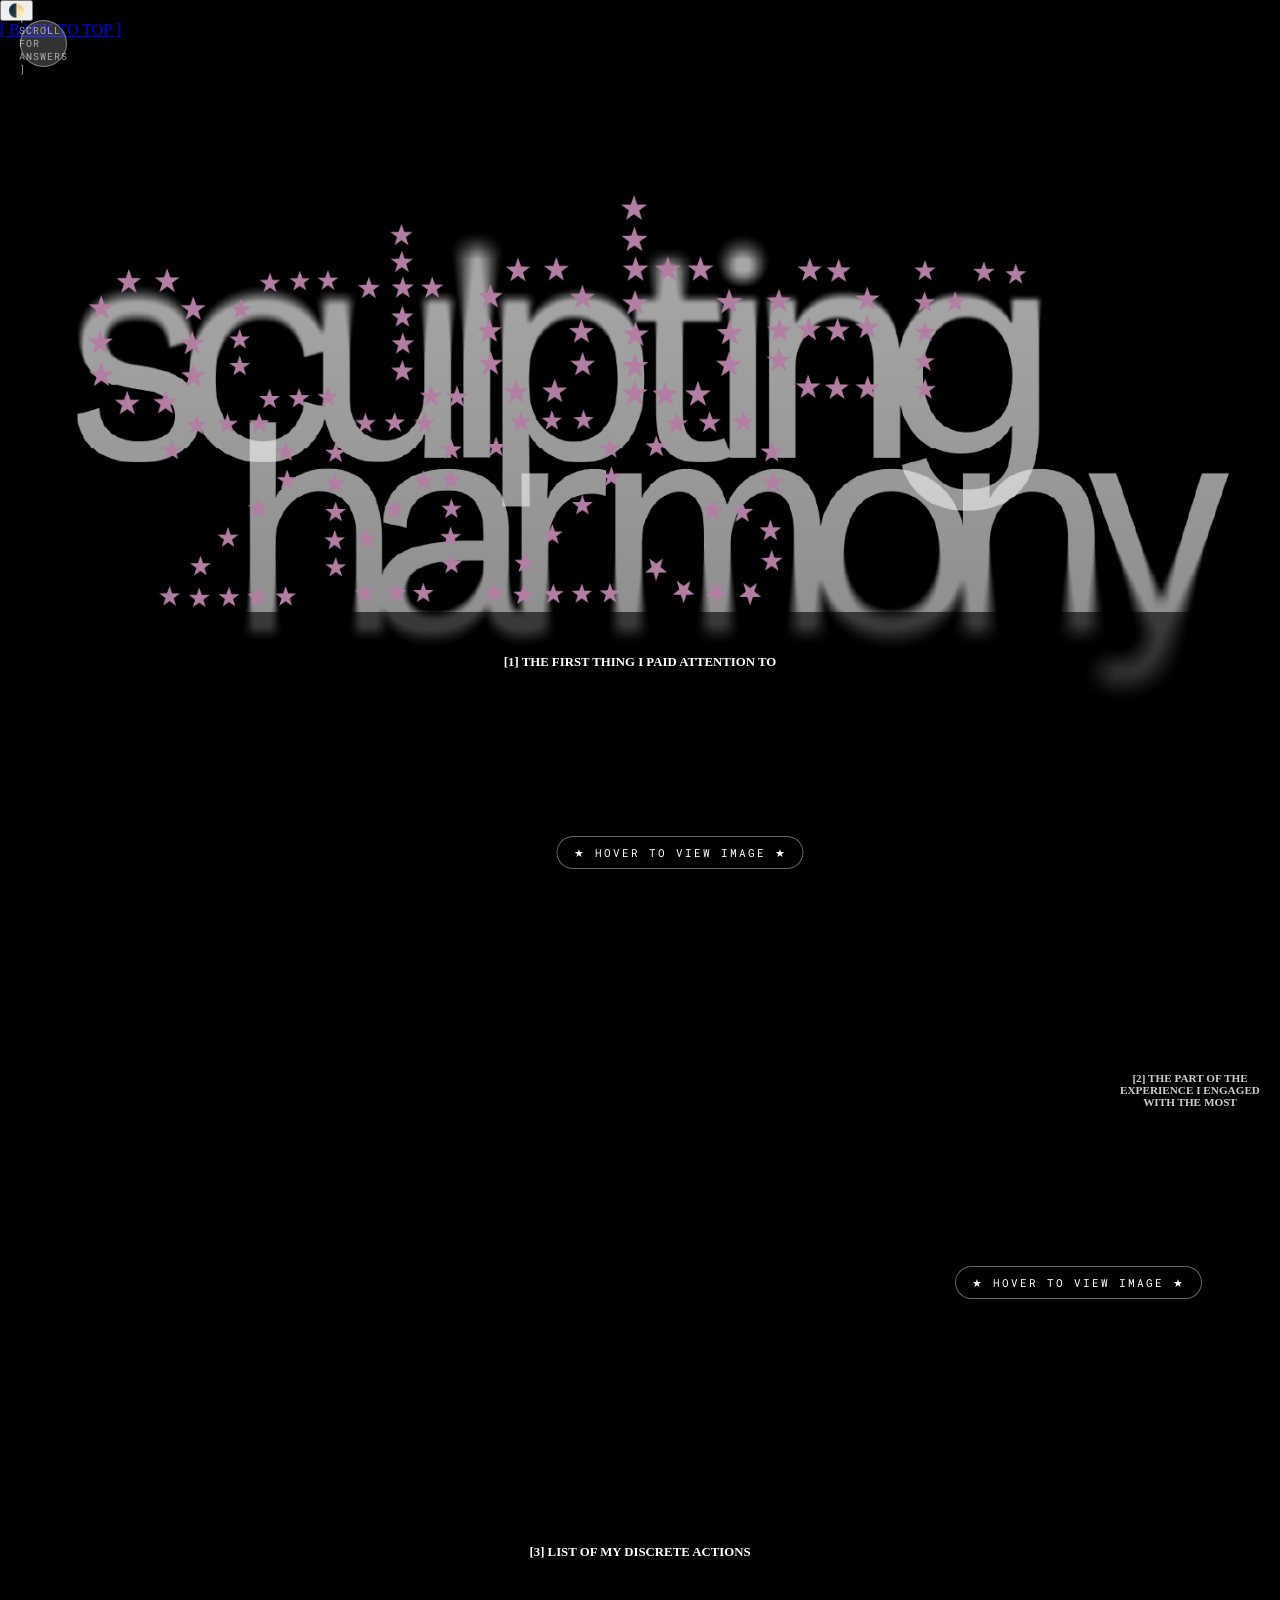
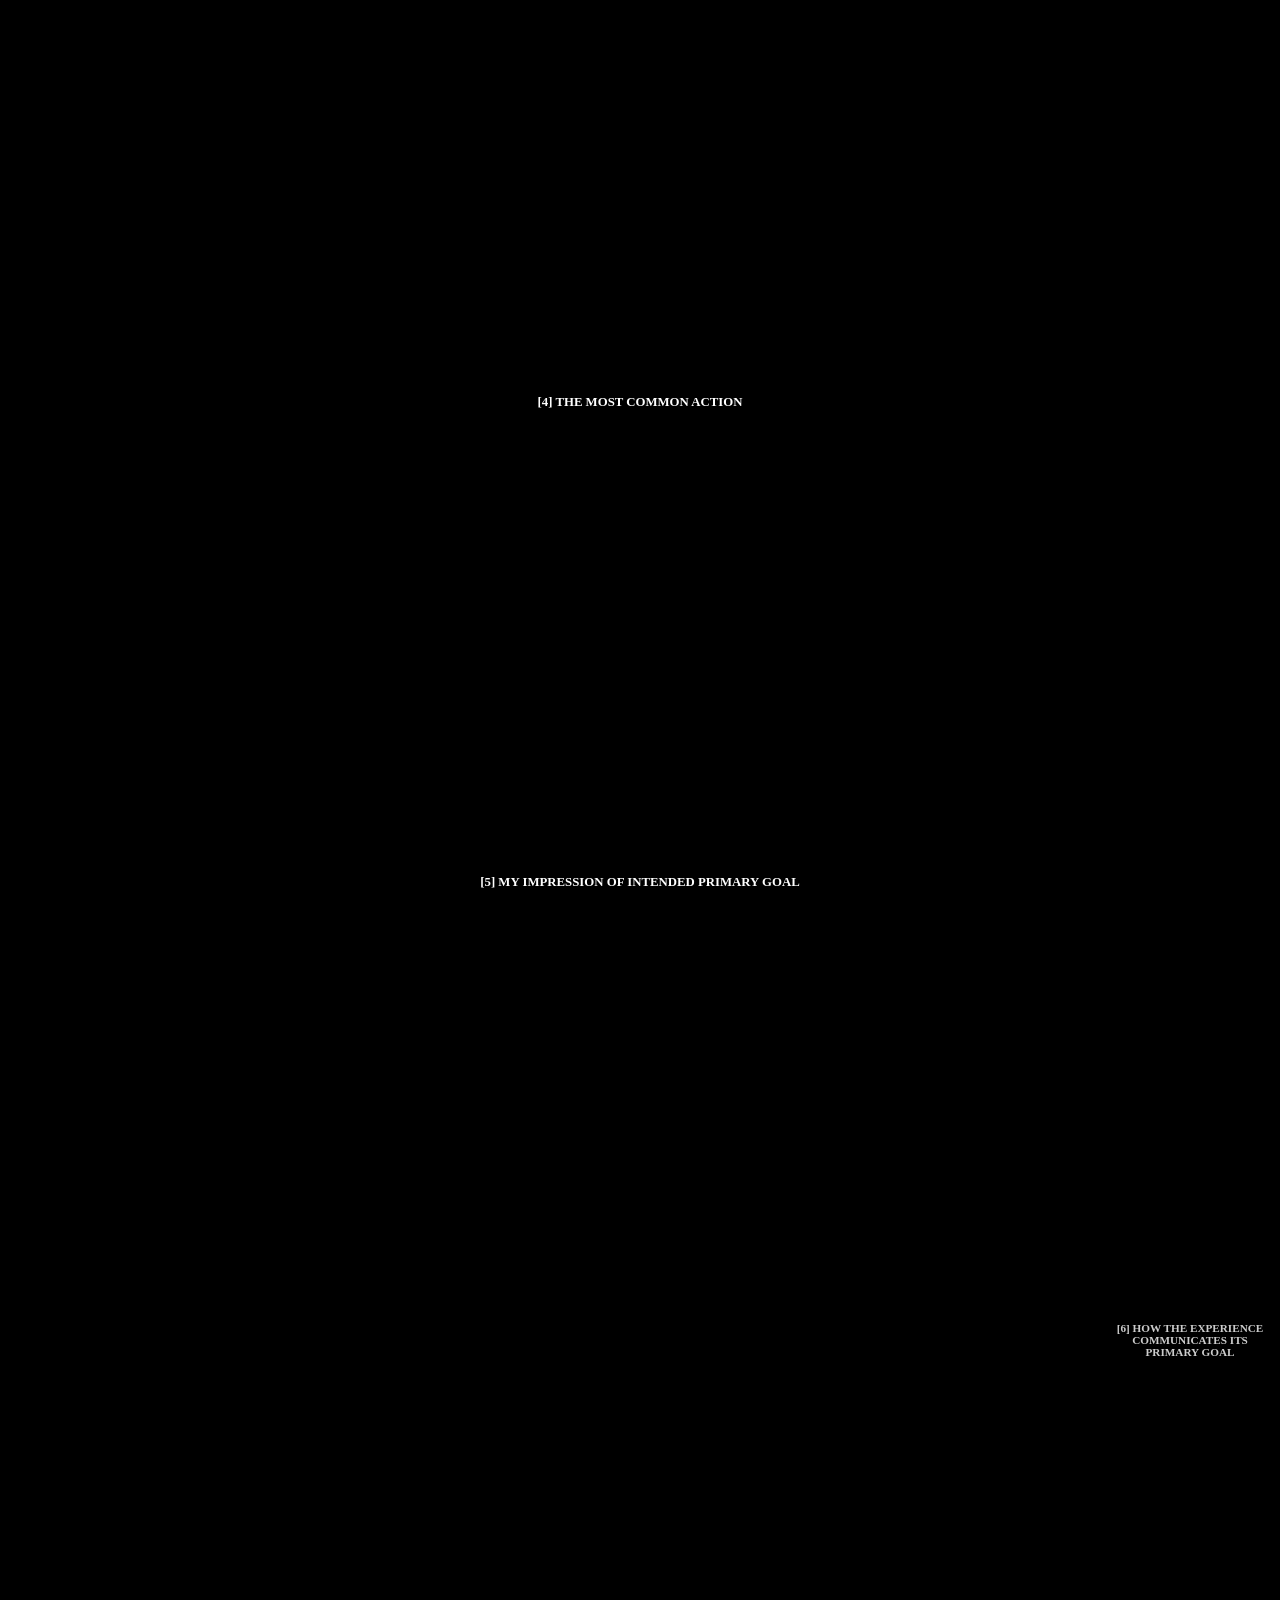
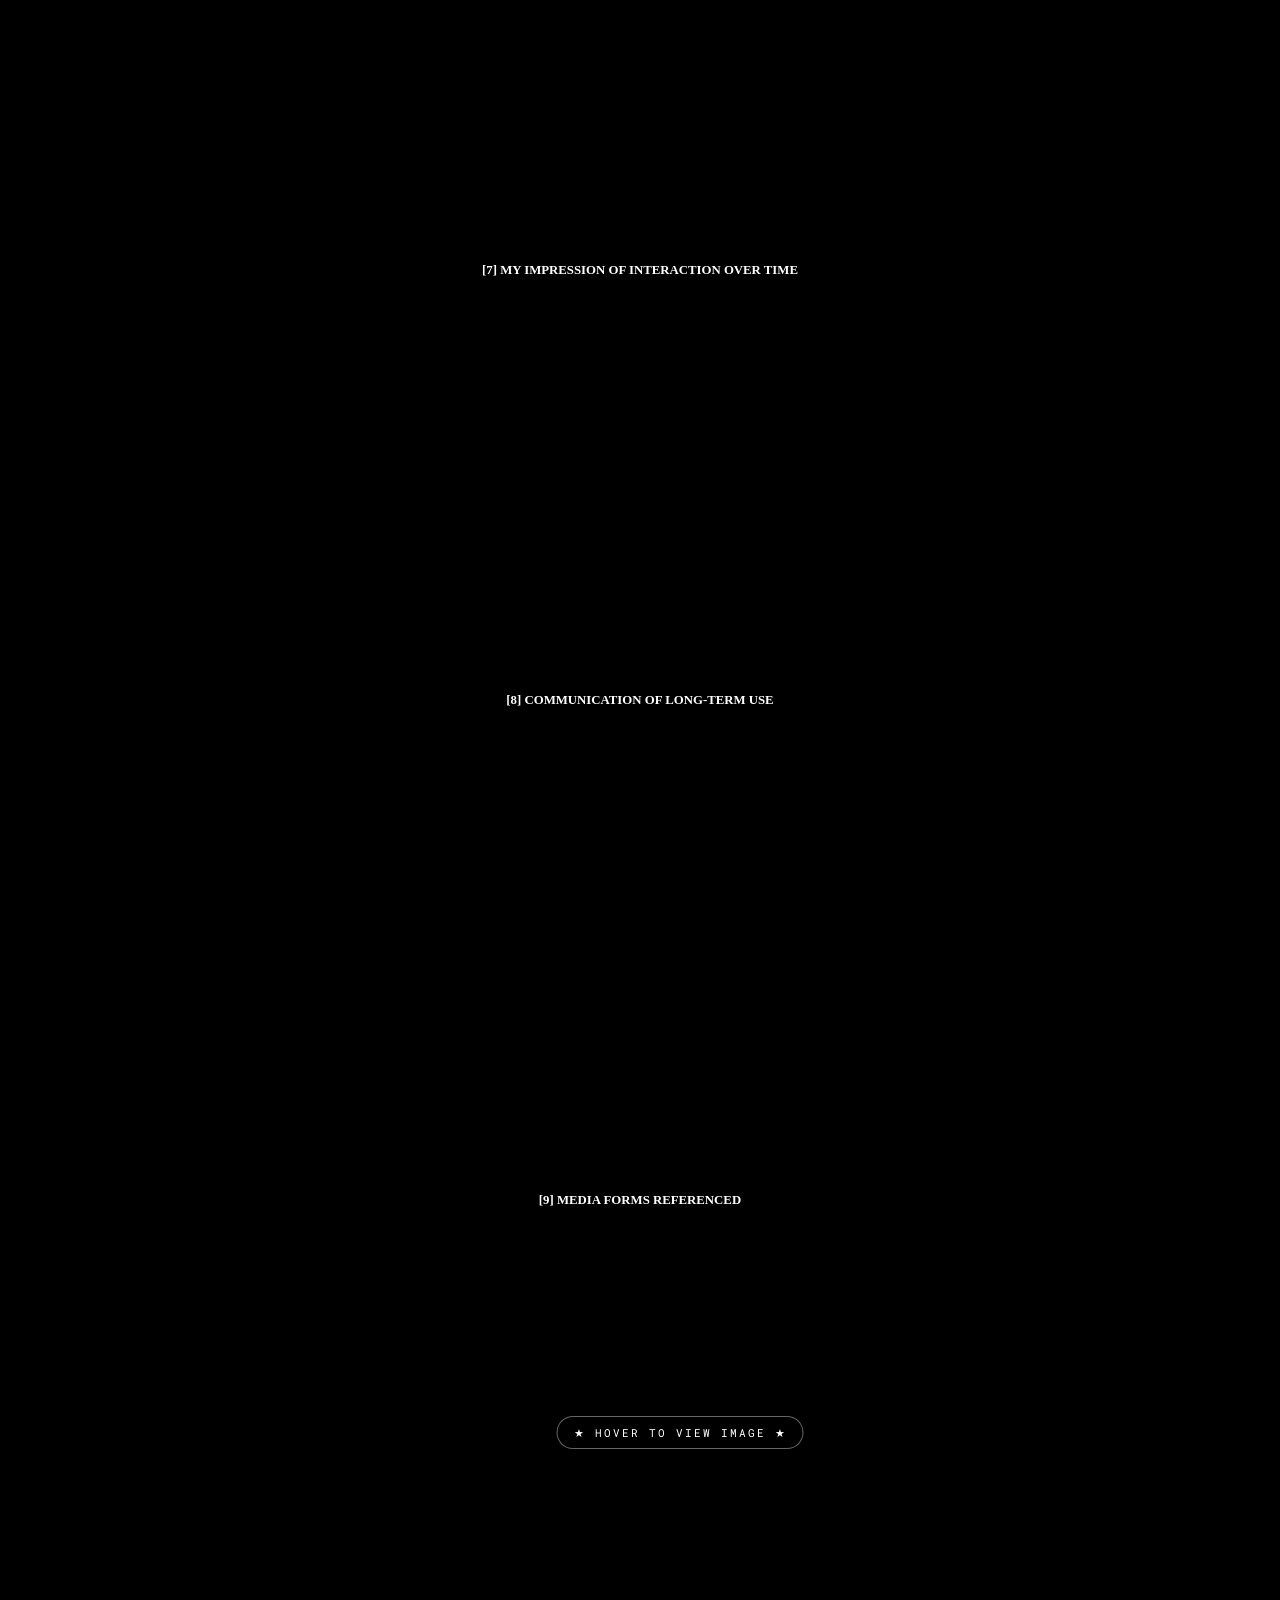
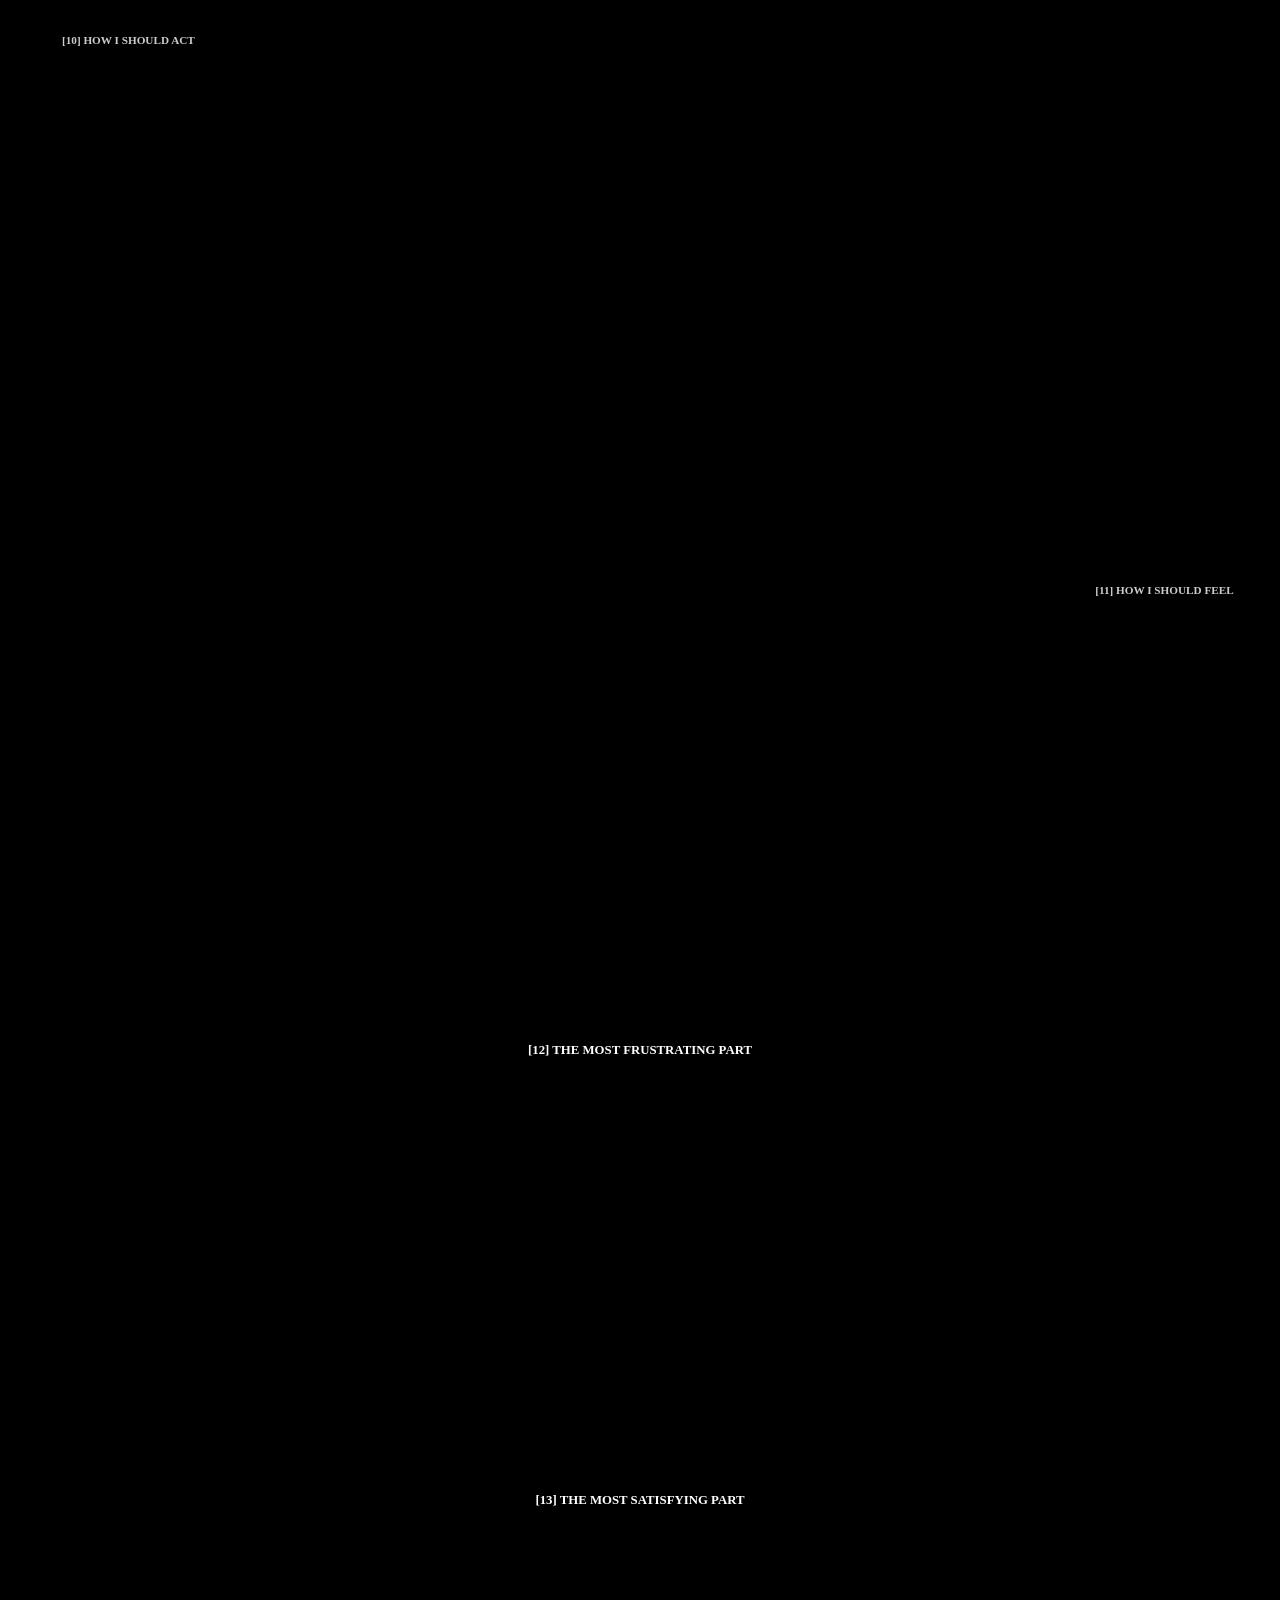
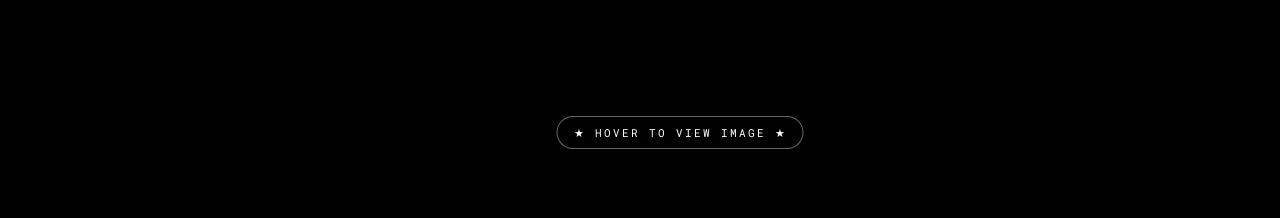
==== commit 7accb016: "comment code add comment" ====
--- a/index.html
+++ b/index.html
@@ -1,168 +1,192 @@
-    <!DOCTYPE html>
-    <html lang="en">
-    <head>
-        <meta charset="UTF-8">
-        <meta name="viewport" content="width=device-width, initial-scale=1.0">
-        <title>A1 interactive</title>
-        <link rel="stylesheet" href="style.css" />
-        <link rel="stylesheet" href="reset.css" />
+
+<!DOCTYPE html>
+<html lang="en">
+<head>
+    <meta charset="UTF-8">
+    <meta name="viewport" content="width=device-width, initial-scale=1.0">
+    <title>A1 Interactive - Sculpting Harmony Analysis</title>
+    <link rel="stylesheet" href="style.css" />
     <link href="https://fonts.googleapis.com/css2?family=Roboto+Mono:wght@400;700&display=swap" rel="stylesheet">
-    </head>
-
-    <body id="top"> 
-        <section class="footer-nav">
-            <a href="#top" class="back-to-top-btn">[ BACK TO TOP ]</a>
-            </section>
-
+</head>
+
+<body id="top"> 
+     <!-- Navigation bar with theme toggle button -->
+    <nav>
         <div class="fixed-instruction">[ SCROLL FOR ANSWERS ]</div>
-        <div class="theme-toggle" onclick="toggleTheme()">
-        <span class="toggle-icon">🌓</span>
+        <!-- Theme toggle button -->
+        <button class="theme-toggle" onclick="toggleTheme()">
+            <span class="toggle-icon">🌓</span>
+        </button>
+    </nav>
+
+     <!-- Header section with background image -->
+    <div class="header-background"> 
+        <img src="asset/header.png" alt="" class="header-image">
     </div>
 
-    <div class="header-background"> 
-        <img src="asset/header.png" alt="header background" class="header-image">
-    </div>
-        <div class="header-background"> 
-            <img src="asset/header.png" alt="header background" class="header-image">
-        </div>
-
-    <section class="container2">
-        <div class="slide-box">
-            <div class="trigger-label">[2] THE PART OF THE EXPERIENCE I ENGAGED WITH THE MOST</div> 
-            <div class="hidden-content">
-                <p>The interactive sections in each chapter that allowed me to explore the interactive 3D renderings transformed from Gehry's architecture. This part of the experience stood out for me because it not only delivered information through the narrative but also encouraged interaction that connected the story directly to the design details. The ability to click and drag these models allowed me to pause the narrative, explore the design in depth, then return to the story once I felt confident in my understanding. This action was then repeated several times to explore the intricate details from all angles and gain the insights. Overall, the 3d model interactions made the exhibition highly immersive, giving me a deeper appreciation and more engagement of Gehry's creative vision behind the architectural design.</p>
-            </div>
-        </div>
-    </section>
-    <div class="hover-image-trigger trigger-2">
-        <span class="blink-text">★ HOVER TO VIEW IMAGE ★</span>
-        <div class="image-reveal">
-            <img src="asset/webimage2.png" alt="Architectural Detail">
-        </div>
-    </div>
-
-    <section class="container1">
-        <div class="label-view">[1] THE FIRST THING I PAID ATTENTION TO WHEN INTERACTING WITH THE EXPERIENCE </div>
-        <div class="text-reveal">
-            <p>The first thing that caught my attention was the freehand sketch lines forming a rough, unfinished composition, accompanied by expressive orchestral music that began playing after I followed the initial prompt. At first, I wasn’t sure what the sketches were showing, and the animation of the lines made me pause and pay more attention until it finished. The music also stood out, as it felt similar to the moment just before a performance begins in an opera house. When I reached the landing page, the large and playful typeface used for the title Sculpting Harmony reinforced my first impression and set the tone for the experience.</p>
-        </div>
-    </section>
-    <div class="hover-image-trigger">
-        <span class="blink-text">★ HOVER TO VIEW IMAGE ★</span>
-        <div class="image-reveal">
-            <img src="asset/webimage1.png" alt="Gehry Sketch">
-        </div>
-    </div>
-
-    <section class="container3">
-        <div class="label-view">[3] LIST OF MY DISCREATE ACTIONS DURING 2-MINUTE INTERACTION </div>
-        <div class="text-reveal">
-            <p>I began by clicking to enable the background music and then scrolled down to view the initial 3D model of the Concert Hall. Then I continue scrolling through the contents while observing the aerial footage of the Concert Hall. I scrolled down to watch the interview and read the content displayed in the lower-left corner, then clicked ‘Next’ to speed up the narrative and clicked ‘Explore the model’ to enter the interactive 3D view. Following the instructions, I clicked and dragged to rotate and examine the model before clicking ‘Back to story’ to return to the narrative. Moving on to chapter 2, I scrolled down to read its content and clicked on the ‘Read more’ button to reveal additional information. These were all the interactions I completed during my two-minute exploration.</p>
-        </div>
-    </section>
-
-    <section class="container4">
-        <div class="label-view">[4] THE MOST COMMON ACTION DURING MY 2-MINUTE INTERACTION </div>
-        <div class="text-reveal">
-            <p>Scrolling was the most common action during my two-minute interaction with the digital exhibition. The experience is built around a vertical scrolling structure, which moves the user through each chapter in a fixed narrative order. As I scrolled, new contents such as typography, images and interactive elements were progressively revealed that make scrolling the primary way to navigate and engage with. Even when interaction required with 3D models or motion text, scrolling remained the main action that controlled the pace and progression of the experience.</p>
-        </div>
-    </section>
-
-    <section class="container5">
-        <div class="label-view">[5] MY IMPRESSION OF THE EXPERIENCE’S INTENDED PRIMARY GOAL </div>
-        <div class="text-reveal">
-            <p>I felt curious and engaged when exploring the interactive exhibition, being drawn into the process rather than just observing the stunning architecture. I was struck by how the exhibition blends imagery, video, text and music in a seamless way that created an immersive experience. Its primary goal seemed not only to showcase the evolution of Walt Disney Concert Hall, but also to work as a visual motif and guide users to understand the creative thinking that embraced technology ahead of its time behind this world-famous piece. The combination of every element transformed originally dry information into a more engaging, meaningful experience that emotionally connected the user with the designer’s vision.</p>
-        </div>
-    </section>
-
-    <section class="container6">
-        <div class="slide-box">
-            <div class="trigger-label">[6] HOW THE EXPERIENCE COMMUNICATES ITS PRIMARY GOAL </div> 
-            <div class="hidden-content">
-                <p>The interactive experience communicates its goal which is to connect viewers with the creative design process through a combination of archival materials, interviews and interactive 3D models that all became the base of it. Scrolling-based navigation guides users through the exhibition in a sequence, revealing content progressively and encouraging viewers to follow. The chapter structure breaks down complex architectural ideas into sections, while audio and visual elements respond to their interactions. Through the deep insights gained from Gehry’s interview, viewers had the opportunity to explore the creative process with his personal touch and unique perspective. There were interactive 3D architectural models that can be seen from different angles allowing users to explore spatial decisions. The exhibition also showed hand-drawn sketches and the final forms reveal the evolution of Gerhy’s design process. Additional responsive elements were included such as scrolling through the stunning aerial footage of Walt Disney Concert Hall, which is something not easily accessible; and hovering over the playful typography to reveal Gehry's insights. These design choices work together to turn the website into an playful exploratory learning experience rather than a passive viewing platform. They encourage viewers to slow down to engage with and understand both the creative intent and technical decisions behind the architecture.</p>
-            </div>
-        </div>
-    </section>
-
-    <section class="container7">
-        <div class="label-view">[7] MY IMPRESSION OF HOW THE EXPERIENCE SHOULD BE INTERACTED WITH OVER TIME </div>
-        <div class="text-reveal">
-            <p>I felt curious and engaged when exploring the interactive exhibition, being drawn into the process rather than just observing the stunning architecture. I was struck by how the exhibition blends imagery, video, text and music in a seamless way that created an immersive experience. Its primary goal seemed not only to showcase the evolution of Walt Disney Concert Hall, but also to work as a visual motif and guide users to understand the creative thinking that embraced technology ahead of its time behind this world-famous piece. The combination of every element transformed originally dry information into a more engaging, meaningful experience that emotionally connected the user with the designer’s vision.</p>
-        </div>
-    </section>
-
-    <section class="container8">
-        <div class="label-view">[8] HOW THE EXPERIENCE COMMUNICATES HOW IT SHOULD BE USED OVER TIME </div>
-        <div class="text-reveal">
-            <p>The digital exhibition communicates how it should be interacted with over time through clear prompts, structured chapters and responsive audio-visual elements. Early on, a friendly prompt encouraged viewers to enable sound, signaling that the experience is designed to be immersive rather than rushed, and giving viewers control rather than forcing a background audio. Viewers can fast-forward sections they have already read, and resume a chapter if they accidentally scroll past it. Information is revealed progressively instead of all at once. Features like the “Read more” button allow users to control how deep they want to engage, suggesting that the exhibition does not need to be completed in a single session. The exhibition was divided into multiple chapters that naturally guides viewers to engage sequentially. Interactive 3D models in each chapter signaling the moments when they should pause and engage more. The main vertical scrolling flow also encourages viewers to experience sequentially rather than jumping between chapters. However, if viewers want to access a specific section, a menu button in the top-right corner would provide a shortcut straight to the specific chapter, which is particularly useful when revisiting the exhibition. Together, I found that these features all make clear that the exhibition is designed to be explored over time, supporting both first-time viewing and also later visits for deeper understanding.</p>
-        </div>
-    </section>
-
-    <section class="container9">
-        <div class="label-view">[9] MEDIA FORMS REFERENCED BY THE EXPERIENCE </div>
-        <div class="text-reveal">
-            <p>The Gehry Getty digital exhibition references a range of media forms beyond the digital interface to reveal the design process behind the Walt Disney Concert Hall. The experience draws inspiration from physical exhibitions and museums, introducing users from general overviews before entering the details inside. Each chapter displays sketches to images to interactive 3D models, similar to moving through rooms in a museum. This sequential layout reminded me of how museum exhibits are displayed. There were interactive 3D models that are based on the original architectural drawings, allowing users to explore the building from multiple perspectives much like physical scale models. The interviews part utilized the familiar instagram story model using basic navigation of Frank Gehry offering deep insights about his creative journey. They were presented as short documentaries through immersive videos and archival footage sequences within each chapter, providing narrative context similar to a museum audio guide. Non-digital media could also be seen as a vital part in the experience such as the music, which was performed by the Los Angeles Philharmonic, a leading American symphony orchestra. There were multiple archival photographs which provided historical context and visual reference for the building and its design. The photographs displayed reminded me of a catalogue layout, with lots of white space to emphasize the contents and an expressive playful typography choice for the headlines.</p>
-        </div>
-    </section>
-    <div class="hover-image-trigger trigger-3">
-        <span class="blink-text">★ HOVER TO VIEW IMAGE ★</span>
-        <div class="image-reveal">
-            <img src="asset/webimage3.png" alt="Archival Photo">
-        </div>
-    </div>
-
-    <section class="container10">
-        <div class="slide-box">
-            <div class="trigger-label">[10] WHAT THIS REFERENCE COMMUNICATES TO ME ABOUT HOW I SHOULD ACT WHEN ENGAGING WITH MY RESEARCH EXPERIENCE </div> 
-            <div class="hidden-content">
-                <p>The site acts like an interactive documentary that gives audiences a framework for exploring without putting them on rails. Thus, it mimics aspects of a physical museum when telling the story of the concert hall from concept to completion but still maintains some freedom of exploration to dive deeper into content at appropriate moments. It encouraged me to be receptive to exploring the experiences by following the curated path but also taking opportunities to self explore other interesting aspects.</p>
-            </div>
-        </div>
-    </section>
-
-    <section class="container11">
-        <div class="slide-box">
-            <div class="trigger-label">[11] WHAT THIS REFERENCE COMMUNICATES TO ME ABOUT HOW I SHOULD FEEL WHEN ENGAGING WITH MY RESEARCH EXPERIENCE </div> 
-            <div class="hidden-content">
-                <p>The references make me feel engaged and comfortable while still maintaining an academic educational tone. The balance between being user-friendly and scholarly allows me to enjoy the experience. It evokes curiosity, encouraging me to interact with the architectural models and embrace the creative spirit involved in not just architecture, but also the making of beautiful music. It has successfully communicated the message that this is not about reaching a final product quickly, but about valuing the development of ideas and the design process itself.</p>
-            </div>
-        </div>
-    </section>
-
-    <section class="container12">
-        <div class="label-view">[12] THE MOST FRUSTRATING PART AND THE REASON </div>
-        <div class="text-reveal">
-            <p>The most frustrating part of the interaction for me was the continuous scrolling required to access the content. While each chapter contains rich and detailed content, the long scroll could feel quite overwhelming and time-consuming. The experience required a period of time to engage with properly, which makes it less suitable for quick casual visits, as rushing through the content reduces the clarity and depth of understanding.</p>
-        </div>
-    </section>
-
-    <section class="container13">
-        <div class="label-view">[13] THE MOST SATISFYING PART AND THE REASON </div>
-        <div class="text-reveal">
-            <p>The most satisfying part of the interaction for me was the way music responded to the visuals in each chapter of the digital exhibition. Each piece performed by the Los Angeles Philharmonic enhanced the emotional and sensory engagement of the experiences. I noticed that the sound design was carefully curated, with volume and pacing deliberately aligned with the visual transitions. The introductory music was particularly satisfying, especially when scrolling down to enter the Concert Hall ạnd it gradually faded into a decrescendo. As I continued to scroll and the view shifted to a bird’s-eye perspective, the music became more intense, corresponding to the grandeur of the Concert Hall when seen from above. Another moment that stood out was in Chapter III, “Bouquet of Sound”, where the strong resonance sounds expanded to reflect the complexity of the organ introduced in Gehry’s design. I appreciated how the sound responds directly to my scrolling and navigation as it enriches the narrative and atmosphere of each chapter rather than just fuctioning as a background audio.</p>
-        </div>
-    </section>
-    <div class="hover-image-trigger trigger-4">
-        <span class="blink-text">★ HOVER TO VIEW IMAGE ★</span>
-        <div class="image-reveal">
-            <img src="asset/webimage4.png" alt="Closing Insight">
-        </div>
-    </div>
-
-        <script>
-            /* [THEME ADAPTATION] */
+    <main>
+         <!-- First content group -->
+        <article class="content-group">
+            <section class="container1">
+                <h2 class="label-view">[1] THE FIRST THING I PAID ATTENTION TO</h2>
+                <div class="text-reveal">
+                   <!-- Hidden content only visible when triggered -->
+                    <p>The first thing that caught my attention was the freehand sketch lines forming a rough, unfinished composition, accompanied by expressive orchestral music that began playing after I followed the initial prompt. At first, I wasn’t sure what the sketches were showing, and the animation of the lines made me pause and pay more attention until it finished. The music also stood out, as it felt similar to the moment just before a performance begins in an opera house. When I reached the landing page, the large and playful typeface used for the title Sculpting Harmony reinforced my first impression and set the tone for the experience.</p>
+                </div>
+            </section>
+             <!-- Image revealed on hover -->
+            <figure class="hover-image-trigger">
+                <span class="blink-text">★ HOVER TO VIEW IMAGE ★</span>
+                <div class="image-reveal">
+                    <img src="asset/webimage1.png" alt="Gehry Sketch">
+                </div>
+            </figure>
+        </article>
+
+         <!-- Second content group -->
+        <article class="content-group">
+            <section class="container2">
+                <div class="slide-box">
+                    <h2 class="trigger-label">[2] THE PART OF THE EXPERIENCE I ENGAGED WITH THE MOST</h2> 
+                    <div class="hidden-content">
+                        <!-- Hidden content only visible when triggered -->
+                        <p>The interactive sections in each chapter that allowed me to explore the interactive 3D renderings transformed from Gehry's architecture. This part of the experience stood out for me because it not only delivered information through the narrative but also encouraged interaction that connected the story directly to the design details. The ability to click and drag these models allowed me to pause the narrative, explore the design in depth, then return to the story once I felt confident in my understanding. This action was then repeated several times to explore the intricate details from all angles and gain the insights. Overall, the 3d model interactions made the exhibition highly immersive, giving me a deeper appreciation and more engagement of Gehry's creative vision behind the architectural design.</p>
+                    </div>
+                </div>
+            </section>
+            <!-- Hover-reveal image -->
+            <figure class="hover-image-trigger trigger-2">
+                <span class="blink-text">★ HOVER TO VIEW IMAGE ★</span>
+                <div class="image-reveal">
+                    <img src="asset/webimage2.png" alt="3D interaction">
+                </div>
+            </figure>
+        </article>
+
+         <!-- Other sections follow similar structure: heading + text reveal + optional hover image -->
+        <section class="container3">
+            <h2 class="label-view">[3] LIST OF MY DISCRETE ACTIONS</h2>
+            <div class="text-reveal">
+                <p>I began by clicking to enable the background music and then scrolled down to view the initial 3D model of the Concert Hall. Then I continue scrolling through the contents while observing the aerial footage of the Concert Hall. I scrolled down to watch the interview and read the content displayed in the lower-left corner, then clicked ‘Next’ to speed up the narrative and clicked ‘Explore the model’ to enter the interactive 3D view. Following the instructions, I clicked and dragged to rotate and examine the model before clicking ‘Back to story’ to return to the narrative. Moving on to chapter 2, I scrolled down to read its content and clicked on the ‘Read more’ button to reveal additional information. These were all the interactions I completed during my two-minute exploration.</p>
+            </div>
+        </section>
+
+        <section class="container4">
+            <h2 class="label-view">[4] THE MOST COMMON ACTION</h2>
+            <div class="text-reveal">
+                <p>Scrolling was the most common action during my two-minute interaction with the digital exhibition. The experience is built around a vertical scrolling structure, which moves the user through each chapter in a fixed narrative order. As I scrolled, new contents such as typography, images and interactive elements were progressively revealed that make scrolling the primary way to navigate and engage with. Even when interaction required with 3D models or motion text, scrolling remained the main action that controlled the pace and progression of the experience.</p>
+            </div>
+        </section>
+
+        <section class="container5">
+            <h2 class="label-view">[5] MY IMPRESSION OF INTENDED PRIMARY GOAL</h2>
+            <div class="text-reveal">
+                <p>I felt curious and engaged when exploring the interactive exhibition, being drawn into the process rather than just observing the stunning architecture. I was struck by how the exhibition blends imagery, video, text and music in a seamless way that created an immersive experience. Its primary goal seemed not only to showcase the evolution of Walt Disney Concert Hall, but also to work as a visual motif and guide users to understand the creative thinking that embraced technology ahead of its time behind this world-famous piece. The combination of every element transformed originally dry information into a more engaging, meaningful experience that emotionally connected the user with the designer’s vision.</p>
+            </div>
+        </section>
+
+        <section class="container6">
+            <div class="slide-box">
+                <h2 class="trigger-label">[6] HOW THE EXPERIENCE COMMUNICATES ITS PRIMARY GOAL</h2> 
+                <div class="hidden-content">
+                    <p>The interactive experience communicates its goal which is to connect viewers with the creative design process through a combination of archival materials, interviews and interactive 3D models that all became the base of it. Scrolling-based navigation guides users through the exhibition in a sequence, revealing content progressively and encouraging viewers to follow. The chapter structure breaks down complex architectural ideas into sections, while audio and visual elements respond to their interactions. Through the deep insights gained from Gehry’s interview, viewers had the opportunity to explore the creative process with his personal touch and unique perspective. There were interactive 3D architectural models that can be seen from different angles allowing users to explore spatial decisions. The exhibition also showed hand-drawn sketches and the final forms reveal the evolution of Gerhy’s design process. Additional responsive elements were included such as scrolling through the stunning aerial footage of Walt Disney Concert Hall, which is something not easily accessible; and hovering over the playful typography to reveal Gehry's insights. These design choices work together to turn the website into an playful exploratory learning experience rather than a passive viewing platform. They encourage viewers to slow down to engage with and understand both the creative intent and technical decisions behind the architecture.</p>
+                </div>
+            </div>
+        </section>
+
+        <section class="container7">
+            <h2 class="label-view">[7] MY IMPRESSION OF INTERACTION OVER TIME</h2>
+            <div class="text-reveal">
+                <p>I felt curious and engaged when exploring the interactive exhibition... (content repeated as per original).</p>
+            </div>
+        </section>
+
+        <section class="container8">
+            <h2 class="label-view">[8] COMMUNICATION OF LONG-TERM USE</h2>
+            <div class="text-reveal">
+                <p>The digital exhibition communicates how it should be interacted with over time through clear prompts, structured chapters and responsive audio-visual elements... supporting both first-time viewing and also later visits for deeper understanding.</p>
+            </div>
+        </section>
+
+        <article class="content-group">
+            <section class="container9">
+                <h2 class="label-view">[9] MEDIA FORMS REFERENCED</h2>
+                <div class="text-reveal">
+                    <p>The Gehry Getty digital exhibition references a range of media forms beyond the digital interface to reveal the design process... drawing inspiration from physical exhibitions, scale models, and orchestral music.</p>
+                </div>
+            </section>
+            <figure class="hover-image-trigger trigger-3">
+                <span class="blink-text">★ HOVER TO VIEW IMAGE ★</span>
+                <div class="image-reveal">
+                    <img src="asset/webimage3.png" alt="Media forms">
+                </div>
+            </figure>
+        </article>
+
+        <section class="container10">
+            <div class="slide-box">
+                <h2 class="trigger-label">[10] HOW I SHOULD ACT</h2> 
+                <div class="hidden-content">
+                    <p>The site acts like an interactive documentary that gives audiences a framework for exploring without putting them on rails... encouraging me to be receptive to exploring the experiences.</p>
+                </div>
+            </div>
+        </section>
+
+        <section class="container11">
+            <div class="slide-box">
+                <h2 class="trigger-label">[11] HOW I SHOULD FEEL</h2> 
+                <div class="hidden-content">
+                    <p>The references make me feel engaged and comfortable while still maintaining an academic educational tone... valuing the development of ideas and the design process itself.</p>
+                </div>
+            </div>
+        </section>
+
+        <section class="container12">
+            <h2 class="label-view">[12] THE MOST FRUSTRATING PART</h2>
+            <div class="text-reveal">
+                <p>The most frustrating part was the continuous scrolling required... making it less suitable for quick casual visits.</p>
+            </div>
+        </section>
+
+        <article class="content-group">
+            <section class="container13">
+                <h2 class="label-view">[13] THE MOST SATISFYING PART</h2>
+                <div class="text-reveal">
+                    <p>The most satisfying part was the way music responded to the visuals... enriching the narrative and atmosphere of each chapter rather than just functioning as background audio.</p>
+                </div>
+            </section>
+            <figure class="hover-image-trigger trigger-4">
+                <span class="blink-text">★ HOVER TO VIEW IMAGE ★</span>
+                <div class="image-reveal">
+                    <img src="asset/webimage4.png" alt="Satisfying insight">
+                </div>
+            </figure>
+        </article>
+    </main>
+
+     <!-- Footer with "Back to top" button -->
+    <footer class="footer-nav">
+        <a href="#top" class="back-to-top-btn">[ BACK TO TOP ]</a>
+    </footer>
+    
+    <script>
+    /* [THEME ADAPTATION] */
+     /* Toggle light/dark mode for the whole page */
         function toggleTheme() {
         document.body.classList.toggle('light-mode');
         document.documentElement.classList.toggle('light-mode');
         
         const icon = document.querySelector('.toggle-icon');
+        /* Immediate visual feedback through icon swapping confirms 
+           to the user that the system state has successfully changed. */
         if (document.body.classList.contains('light-mode')) {
             icon.innerText = '🌗';
         } else {
             icon.innerText = '🌓';
         }
     }
-    /* [FEEDBACK EFFECT] */
+    /* [RIPPLE CLICK FEEDBACK] */
+    /* Creates a ripple effect at the click position for tactile feedback */
     document.addEventListener('click', function(e) {
         let ripple = document.createElement('div');
         ripple.className = 'ripple';
@@ -173,6 +197,7 @@
         
         setTimeout(() => { ripple.remove(); }, 600);
     });
+    
     </script>
 
     </body>
--- a/style.css
+++ b/style.css
@@ -5,23 +5,26 @@
     /* max-width: 100% and overflow-x: hidden: These work together to lock the 
        horizontal axis, ensuring that scaling animations or pulsating elements 
        do not create unwanted whitespace or broken layouts outside the viewport. */
-    max-width: 100%;
-    overflow-x: hidden; 
-    margin: 0;
-    padding: 0;
-    color: black;
-    background-color: black;
-    scroll-behavior: smooth; /* Smooth fluid transition for anchor links */
-}
-
-/* Reset Paragraphs: Neutralizes margins for precise vertical centering within containers */
+  max-width: 100%;
+  overflow-x: hidden; 
+  /* Remove default spacing for precise alignment */
+  margin: 0;
+  padding: 0;
+  /* Base color scheme (dark mode by default) */
+  color: black;
+  background-color: black;
+  scroll-behavior: smooth; /* Smooth fluid transition for anchor links */
+
+/* Reset default paragraph styling inside interactive text containers.
+   This ensures that text aligns properly with container dimensions
+   and prevents inconsistent spacing between lines and sections. */
 .text-reveal p, 
 .hidden-content p {
-    margin: 0;
-    font-size: inherit;
-    line-height: inherit;
-    color: inherit;
-    text-align: inherit;
+ margin: 0;
+ font-size: inherit;
+ line-height: inherit;
+ color: inherit;
+ text-align: inherit;
 }
 
 /* ==========================================================================
@@ -29,12 +32,12 @@
    ========================================================================== */
 .header-background {
     position: fixed; /* Parallax effect: image stays locked while content flows */
-    z-index: 1; 
+    z-index: 1; /* Lower z-index than content so content scrolls over it */
     top: 50%; 
     left: 50%; 
     transform: translate(-88%, -50%);
-    object-fit: contain;
-    /* Custom SVG cursor for architectural theme */
+    object-fit: contain; /* Prevent distortion of header image */
+    /* Custom SVG cursor for the theme */
     cursor: url('data:image/svg+xml;utf8,<svg xmlns="http://www.w3.org/2000/svg" width="30" height="30" viewBox="0 0 30 30"><circle cx="15" cy="15" r="13" stroke="white" stroke-width="1" fill="rgba(255,255,255,0.2)"/></svg>') 15 15, auto;
 }
 
@@ -54,11 +57,10 @@
     left: 20px;
     font-size: 0.6rem;
     color: rgba(255, 255, 255, 0.6);
-    z-index: 10000; /* Highest stacking priority to prevent content containers 
-       from overlapping during the scroll. */
+    z-index: 10000;  /* Always above content for visibility */
     letter-spacing: 1px;
     transition: all 0.3s ease;
-    cursor: default;
+    cursor: default;  /* Instruction is non-interactive *
 }
 
 .theme-toggle {
@@ -69,18 +71,17 @@
     height: 45px;
     background: rgba(255, 255, 255, 0.2);
     border: 1px solid rgba(255, 255, 255, 0.4);
-    border-radius: 50%; 
-    /* display: flex, justify-content, align-items: Utilizes the Flexible Box 
-       Model to achieve absolute centering of the toggle icon within the circle. */
-    display: flex;
-    justify-content: center;
-    align-items: center;
+    border-radius: 50%; /* Circular toggle button */
+    display: flex;
+    justify-content: center;
+    align-items: center; /* Center icon using flexbox */
     cursor: pointer;
     z-index: 9999;
     transition: all 0.3s ease;
 }
 
 .theme-toggle:hover {
+    /* Subtle scaling and brightness to indicate interactivity */
     transform: scale(1.1);
     background: rgba(255, 255, 255, 0.4);
 }
@@ -91,7 +92,7 @@
 /* Grouped Hover Container */
 .container1, .container3, .container4, .container5, .container7, 
 .container8, .container9, .container12, .container13 {
-    background-color: rgba(0, 0, 0, 0.6);
+    background-color: rgba(0, 0, 0, 0.6); /* Semi-transparent overlay for text visibility */
     width: 100%;
     min-height: 100px; 
     max-height: 100px; 
@@ -119,7 +120,7 @@
     transition: background-color 0.3s ease;
 }
 
-/* Vertical Coordinate Mapping */
+/* Vertical position for each container */
 .container1 { top: 612px; }
 .container3 { top: 1502px; } 
 .container4 { top: 1952px; }
@@ -137,10 +138,12 @@
 .container1:hover, .container3:hover, .container4:hover, .container5:hover,
 .container7:hover, .container8:hover, .container9:hover, 
 .container12:hover, .container13:hover {
-    max-height: 400px;
+    max-height: 400px; /* Expands to show text */
 }
 
 /* Reveal Labels */
+/* Labels act as signposts.
+   They fade away once hover, shifting focus to the answers. */
 .label-view {
     font-size: 0.8rem;
     color: rgb(255, 255, 255);
@@ -161,15 +164,17 @@
     justify-content: center;
 }
 
-.container3 .text-reveal { font-size: 0.75rem; text-align: justify; }
-
-/* Activation Logic */
+.container3 .text-reveal { 
+    font-size: 0.75rem; 
+    text-align: justify; }
+
+/* Hides label when expanded */
 .container1:hover .label-view, .container3:hover .label-view, .container4:hover .label-view, 
 .container5:hover .label-view, .container7:hover .label-view, .container8:hover .label-view, 
 .container9:hover .label-view, .container12:hover .label-view, .container13:hover .label-view {
     opacity: 0;
 }
-
+/* Fade-in answer text */
 .container1:hover .text-reveal, .container3:hover .text-reveal, .container4:hover .text-reveal, 
 .container5:hover .text-reveal, .container7:hover .text-reveal, .container8:hover .text-reveal, 
 .container9:hover .text-reveal, .container12:hover .text-reveal, .container13:hover .text-reveal {
@@ -194,36 +199,45 @@
     display: flex;
     justify-content: center;
     align-items: center;
-    overflow: hidden; /* Clips hidden text until expanded */
+    overflow: hidden; /* Clips hidden text until hover */
 }
 /* Asymmetrical layout choice */
 .container10 .slide-box { left: 3%; right: auto; }
 
 .slide-box:hover { width: 100%; }
 
-.trigger-label { font-size: 0.7rem; opacity: 0.8; text-align: center; padding: 10px; transition: opacity 0.3s; }
-.slide-box:hover .trigger-label { opacity: 0; }
+.trigger-label { 
+font-size: 0.7rem; 
+opacity: 0.8; 
+text-align: center; 
+padding: 10px; 
+transition: opacity 0.3s; }
+
+.slide-box:hover .trigger-label { 
+opacity: 0; }
 
 .hidden-content {
-    opacity: 0;
-    visibility: hidden;
-    color: white;
-    font-family: serif;
-    font-size: 0.8rem;
-    line-height: 1.25;
-    text-align: justify;
-    width: 850px;
-    padding: 20px 40px;
-    transition: opacity 0.4s ease 0.3s;
-    position: absolute;
-    box-sizing: border-box;
-}
-
-.slide-box:hover .hidden-content { opacity: 1; visibility: visible; }
+opacity: 0;
+visibility: hidden;
+color: white;
+font-family: serif;
+font-size: 0.8rem;
+line-height: 1.25;
+text-align: justify;
+width: 850px;
+padding: 20px 40px;
+transition: opacity 0.4s ease 0.3s;
+position: absolute;
+box-sizing: border-box;
+}
+
+.slide-box:hover .hidden-content { 
+opacity: 1; 
+visibility: visible; }
 
 .container8 .text-reveal, .container9 .text-reveal, .container13 .text-reveal {
-    padding-top: 30px;
-    padding-bottom: 30px;
+padding-top: 30px;
+padding-bottom: 30px;
 }
 
 /* ==========================================================================
@@ -231,26 +245,26 @@
    ========================================================================== */
 /* CTA Pulsating Styling */
 .blink-text {
-    font-family: 'Roboto Mono', monospace;
-    font-size: 0.7rem;
-    color: #ffffff; 
-    background-color: #000000; 
-    border: 1px solid rgba(255, 255, 255, 0.4);
-    letter-spacing: 2px;
-    padding: 8px 16px;       
-    border-radius: 20px;     
-    /* display: inline-block: Allows the CTA to respect padding and borders 
-    correctly without disrupting the surrounding content */
-    display: inline-block;    
-    /* animation: blink: Triggers an infinite loop to draw the user's focus 
-    to interactive images. */
-    animation: blink 2s infinite; 
-    transition: all 0.3s ease;
+font-family: 'Roboto Mono', monospace;
+font-size: 0.7rem;
+color: #ffffff; 
+background-color: #000000; 
+border: 1px solid rgba(255, 255, 255, 0.4);
+letter-spacing: 2px;
+padding: 8px 16px;       
+border-radius: 20px;     
+/* display: inline-block: Allows the CTA to respect padding and borders 
+correctly without disrupting the surrounding content */
+display: inline-block;    
+/* animation: blink: Triggers an infinite loop to draw the user's focus 
+to interactive images. */
+animation: blink 2s infinite; 
+transition: all 0.3s ease;
 }
 
 @keyframes blink { 
-    /* Subtle opacity shift (0.2 to 1) creates a 'breathing' effect 
-       rather than a harsh one */
+   /* Blinking CTA uses a soft “breathing” animation,
+   drawing attention without aggressive motion. */
     0%, 100% { opacity: 0.2; } 
     50% { opacity: 1; } 
 }
@@ -303,28 +317,71 @@
     cursor: pointer; 
 }
 
-.hover-image-trigger:hover .image-reveal { opacity: 1; visibility: visible; transform: translate(-50%, -50%) scale(1); }
+.hover-image-trigger:hover .image-reveal { 
+    opacity: 1; 
+    visibility: visible; 
+    transform: translate(-50%, -50%) scale(1); }
 .hover-image-trigger:hover .blink-text { animation: none; color: #000000; }
 
 /* Trigger 2: Skin-Swap variation */
-.trigger-2 { top: 1250px; left: auto; right: 3%; transform: none; }
-.trigger-2 .image-reveal { position: absolute; top: 150%; right: 1%; left: auto; width: 350px; transform: translateY(-50%) scale(1); }
-.trigger-2:hover .image-reveal { transform: translateY(-50%) scale(1.1); opacity: 1; visibility: visible; }
+.trigger-2 { 
+    top: 1250px; 
+    left: auto; 
+    right: 3%; 
+    transform: none; }
+.trigger-2 .image-reveal { 
+    position: absolute; 
+    top: 150%; 
+    right: 1%; 
+    left: auto; 
+    width: 350px; 
+    transform: translateY(-50%) scale(1); }
+.trigger-2:hover .image-reveal { 
+    transform: translateY(-50%) scale(1.1);
+    opacity: 1; 
+    visibility: visible; }
 
 /* Triggers 3 & 4 (Fixed Reveal) */
-.trigger-3 { top: 4600px; left: 50%; transform: translateX(-50%); }
-.trigger-3 .image-reveal { position: fixed; top: 50%; left: 50%; transform: translate(-50%, -50%) scale(0.9); }
-.trigger-3:hover .image-reveal { opacity: 1; visibility: visible; transform: translate(-50%, -50%) scale(1.1); }
-
-.trigger-4 { top: 6500px; left: 50%; transform: translateX(-50%); }
-.trigger-4 .image-reveal { position: fixed; top: 50%; left: 50%; transform: translate(-50%, -50%) scale(0.9); }
-.trigger-4:hover .image-reveal { opacity: 1; visibility: visible; transform: translate(-50%, -50%) scale(1.1); }
+.trigger-3 { 
+    top: 4600px; 
+    left: 50%; 
+    transform: translateX(-50%); }
+.trigger-3 .image-reveal { 
+    position: fixed; 
+    top: 50%; 
+    left: 50%; 
+    transform: translate(-50%, -50%) scale(0.9); }
+.trigger-3:hover .image-reveal { 
+    opacity: 1; 
+    visibility: visible; 
+    transform: translate(-50%, -50%) scale(1.1); }
+
+.trigger-4 { 
+    top: 6500px; 
+    left: 50%; 
+    transform: translateX(-50%); }
+.trigger-4 .image-reveal { 
+    position: fixed; 
+    top: 50%; 
+    left: 50%; 
+    transform: translate(-50%, -50%) scale(0.9); }
+.trigger-4:hover .image-reveal { 
+    opacity: 1; 
+    visibility: visible; 
+    transform: translate(-50%, -50%) scale(1.1); }
 
 /* ==========================================================================
    THEME ADAPTATION (LIGHT MODE)
-   ========================================================================== */
-body.light-mode { background-color: #ffffff !important; color: #000000; min-height: 100vh; }
-html.light-mode { background-color: #ffffff; }
+   /* Light mode reinterprets the same structure
+   without altering interaction logic,
+   ensuring accessibility and visual comfort. */
+   ========================================================================== */
+body.light-mode { 
+    background-color: #ffffff !important;
+    color: #000000; 
+    min-height: 100vh; }
+html.light-mode { 
+    background-color: #ffffff; }
 
 body.light-mode .container1, body.light-mode .container3, body.light-mode .container4,
 body.light-mode .container5, body.light-mode .container7, body.light-mode .container8,
@@ -335,12 +392,18 @@
 }
 
 body.light-mode .label-view, body.light-mode .trigger-label,
-body.light-mode .text-reveal, body.light-mode .hidden-content { color: #000000; }
-
-body.light-mode .header-image { filter: invert(1) opacity(0.3); } /* Inverts blueprint for white theme */
-
-body.light-mode .blink-text { color: black; background-color: white; border: 1px solid black; }
-body.light-mode .fixed-instruction { color: rgba(0, 0, 0, 0.6); }
+body.light-mode .text-reveal, body.light-mode .hidden-content {
+    color: #000000; }
+
+body.light-mode .header-image { 
+    filter: invert(1) opacity(0.3); } /* Inverts blueprint for white theme */
+
+body.light-mode .blink-text { 
+    color: black; 
+    background-color: white; 
+    border: 1px solid black; }
+body.light-mode .fixed-instruction { 
+    color: rgba(0, 0, 0, 0.6); }
 
 body.light-mode .header-background {
     cursor: url('data:image/svg+xml;utf8,<svg xmlns="http://www.w3.org/2000/svg" width="30" height="30" viewBox="0 0 30 30"><circle cx="15" cy="15" r="13" stroke="gray" stroke-width="1" fill="rgba(0,0,0,0.1)"/></svg>') 15 15, auto;
@@ -376,4 +439,5 @@
     }
 body.light-mode .back-to-top-btn {
     color: rgba(0, 0, 0, 0.5);
- }+ }
+ 
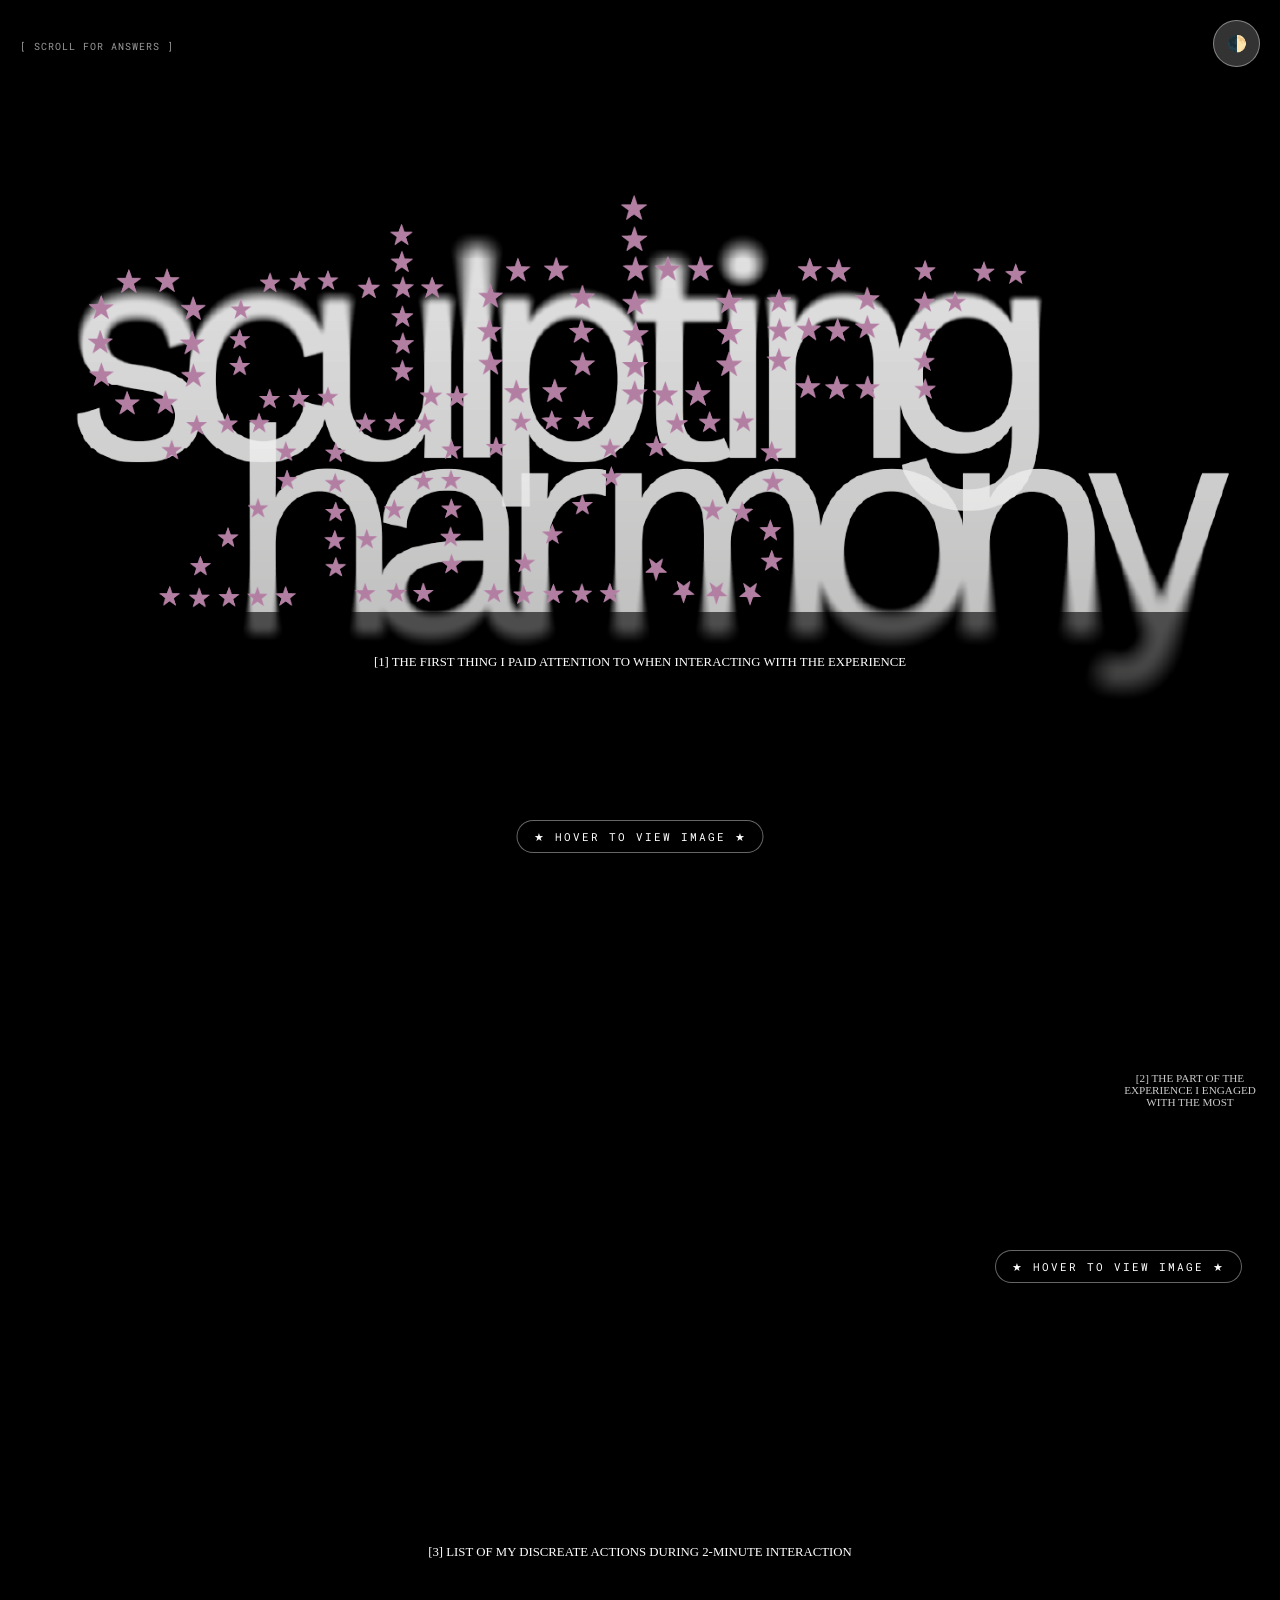
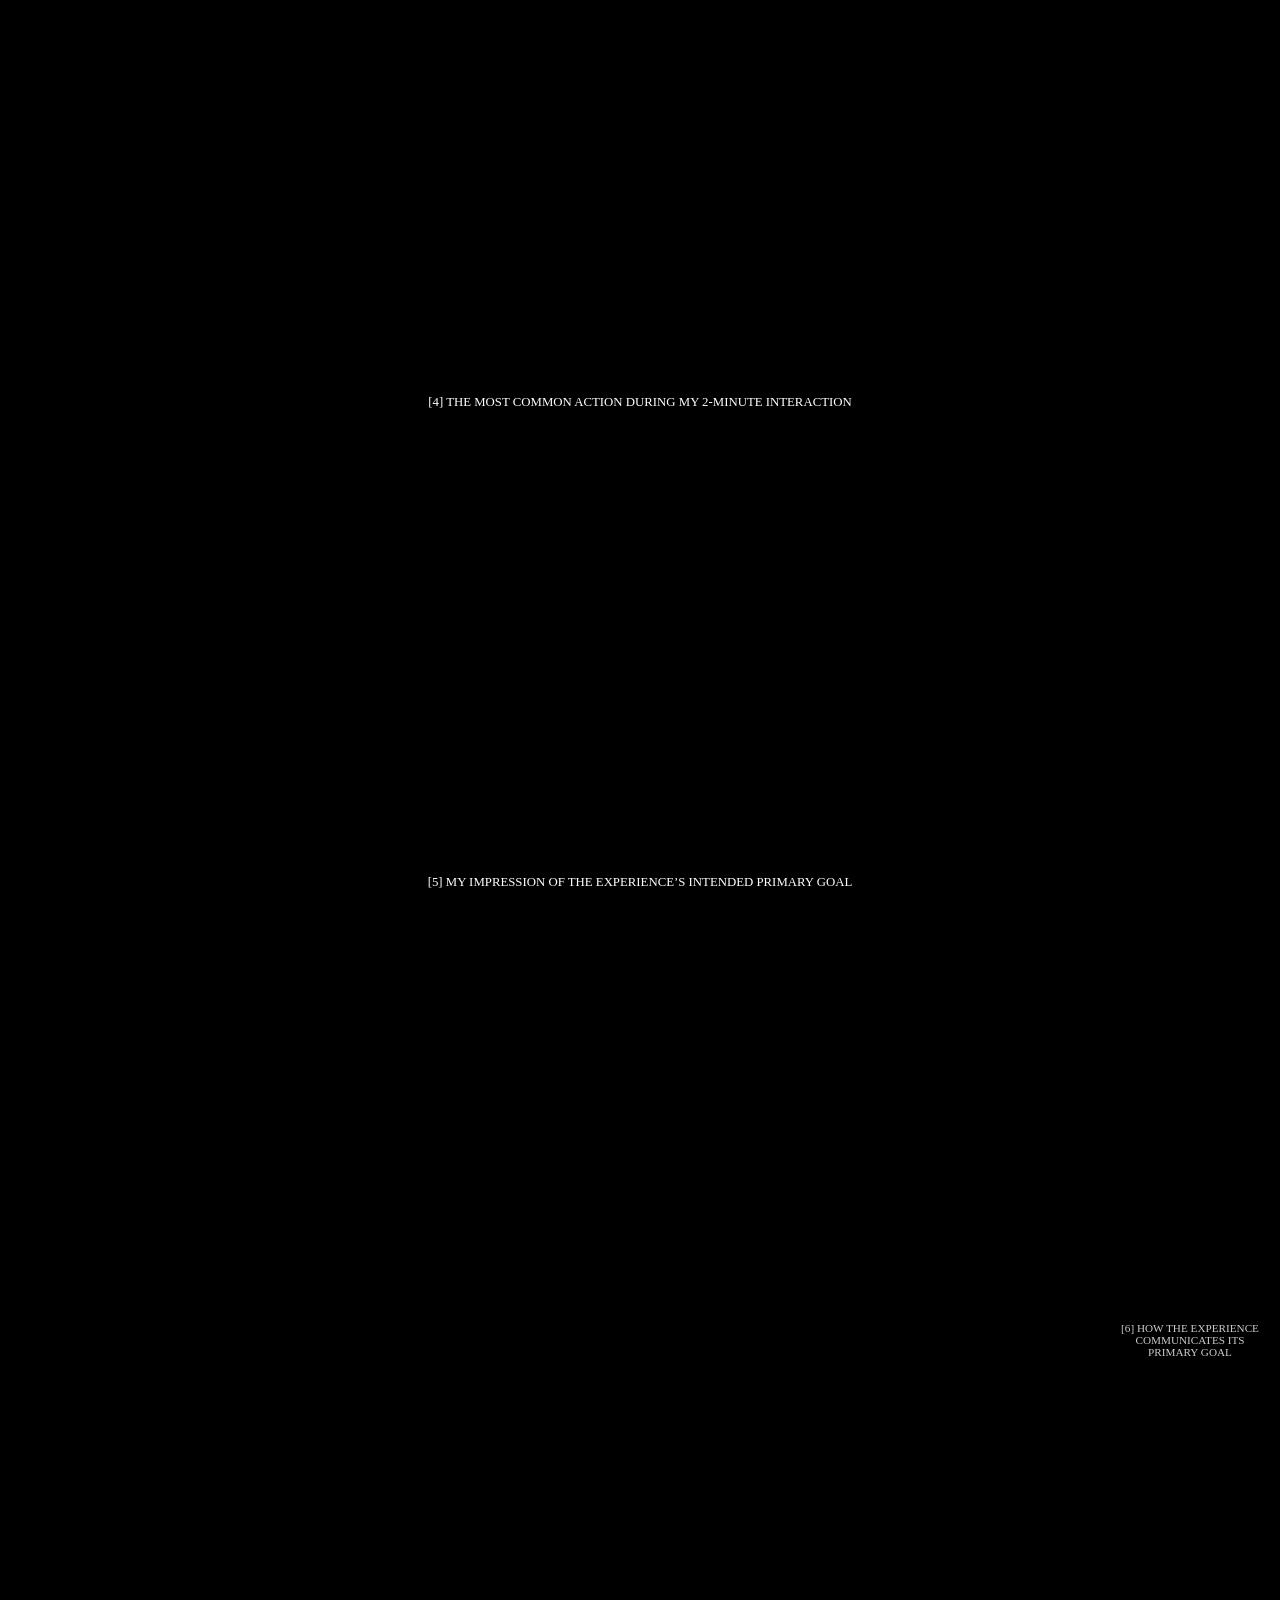
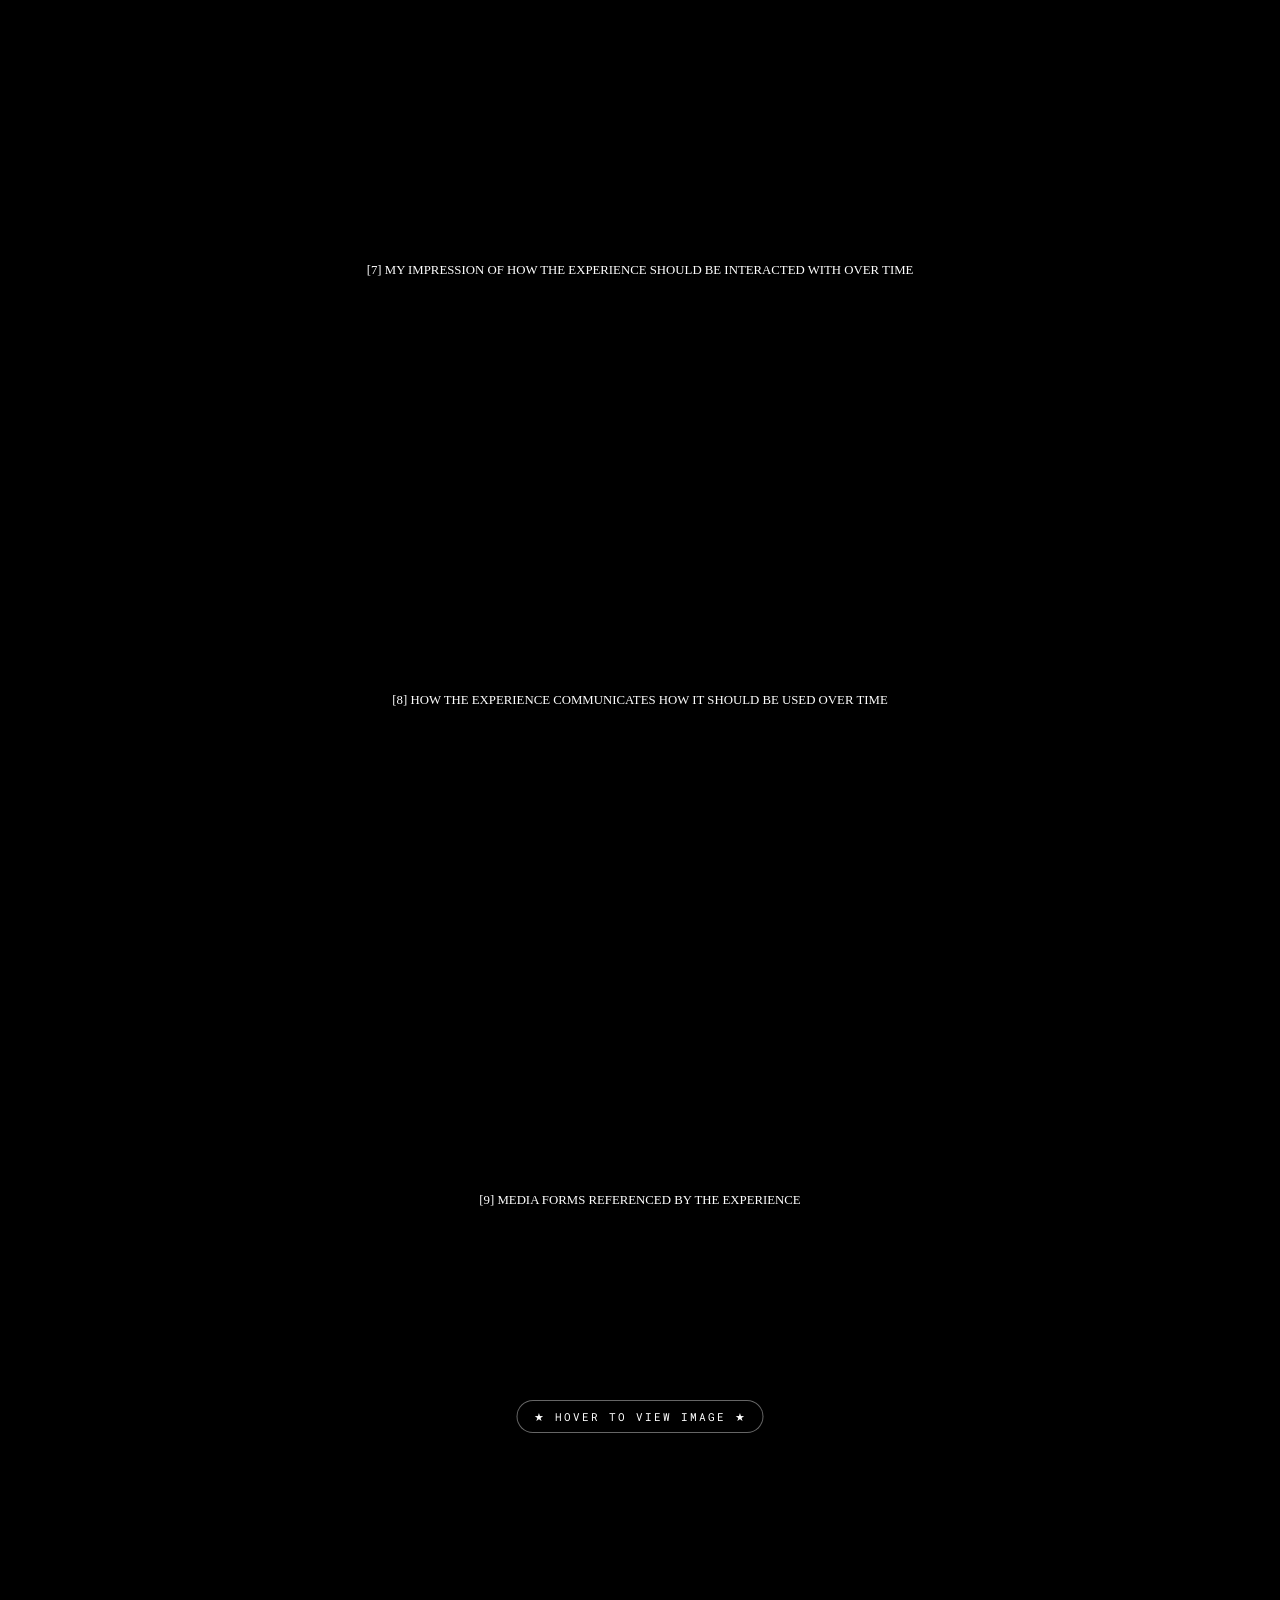
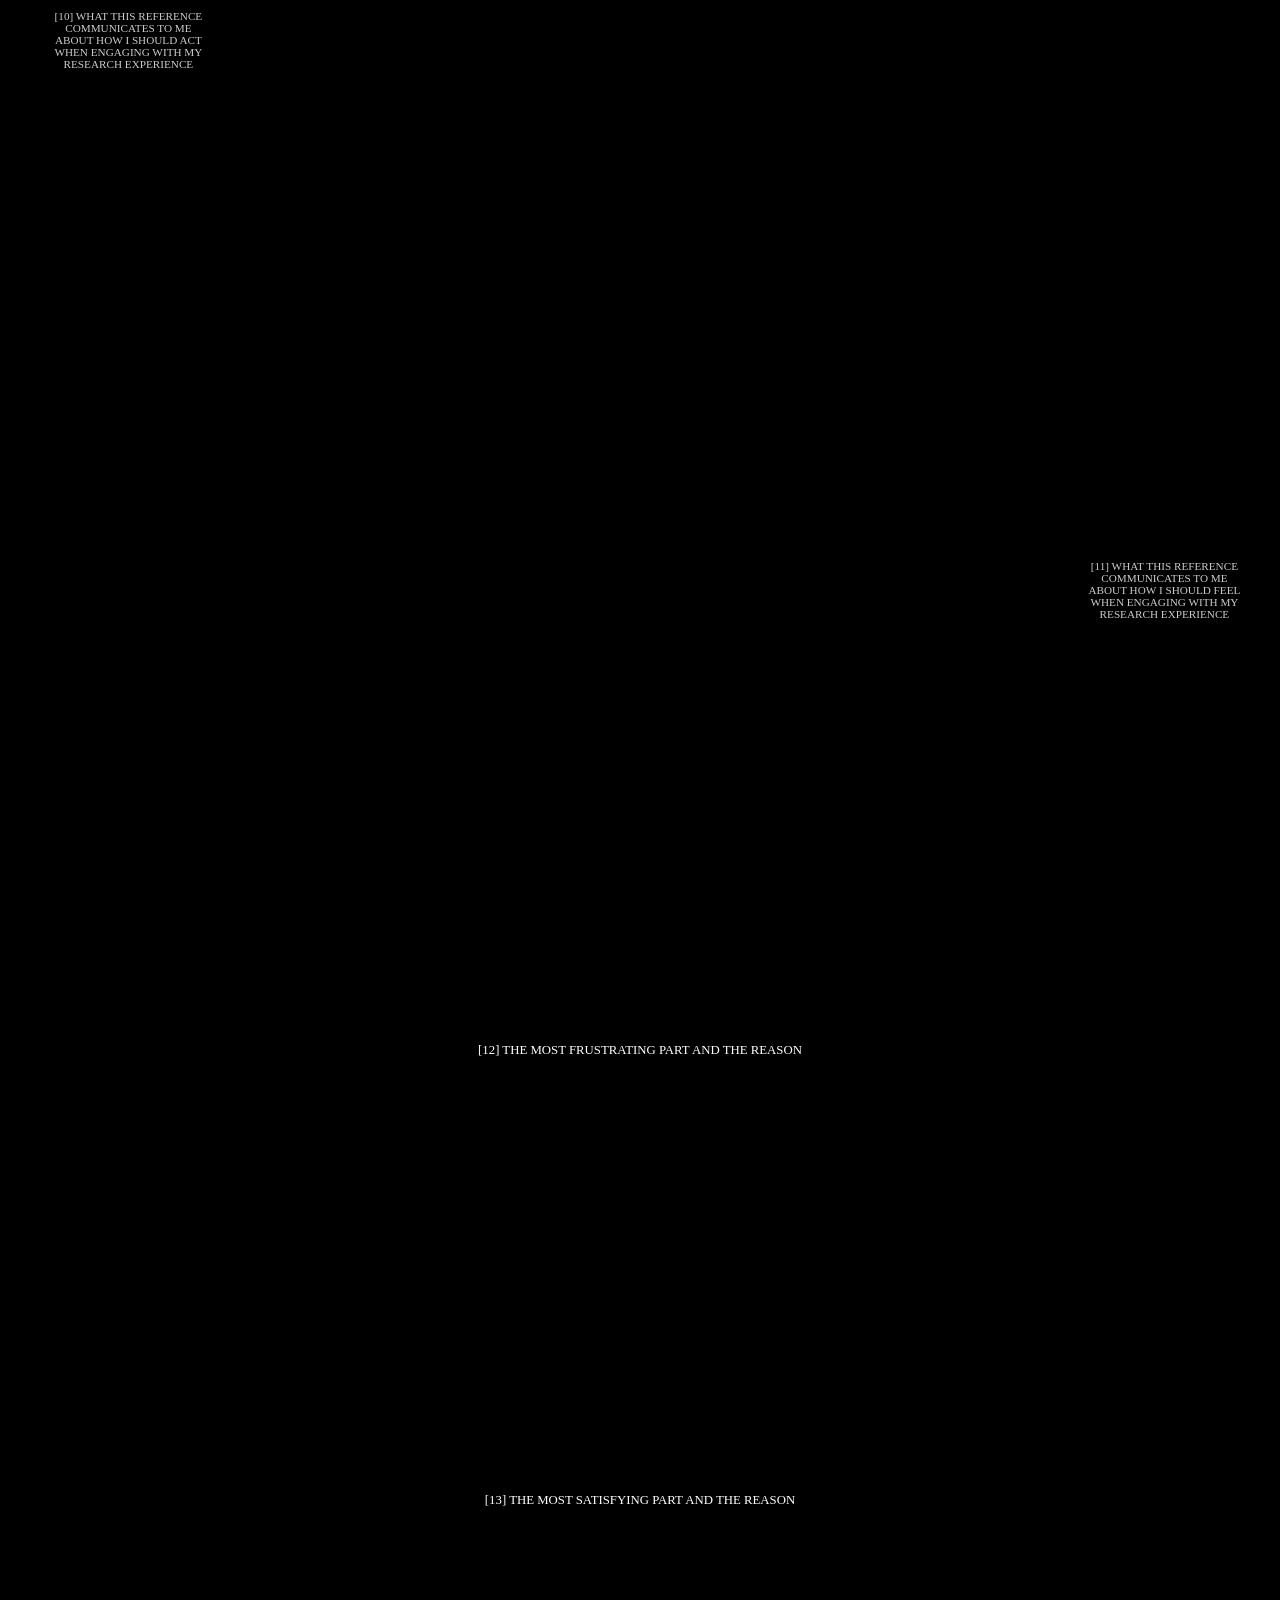
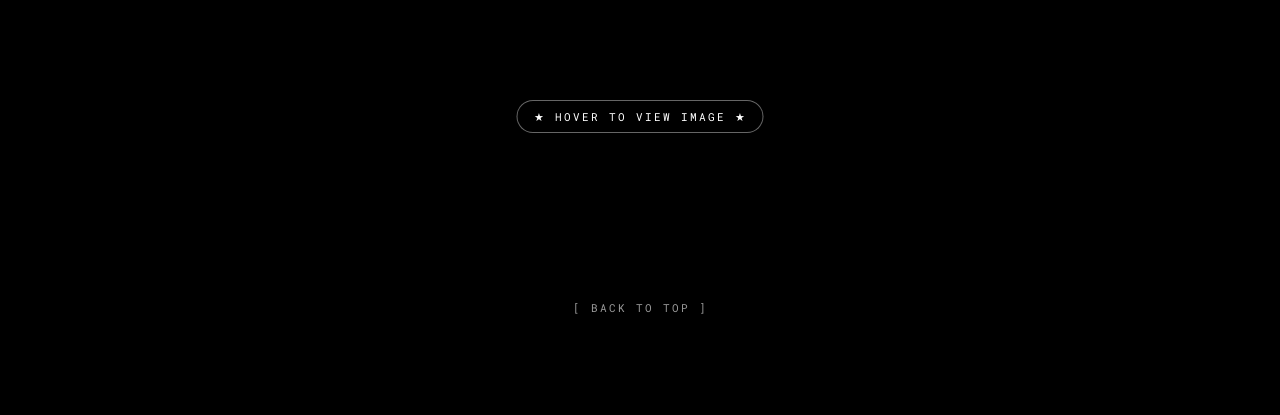
==== commit b6e82728: "add comment add comment" ====
--- a/index.html
+++ b/index.html
@@ -1,194 +1,187 @@
+    <!DOCTYPE html>
+    <html lang="en">
+    <head>
+        <meta charset="UTF-8">
+        <meta name="viewport" content="width=device-width, initial-scale=1.0">
+        <title>A1 interactive</title>
+        <link rel="stylesheet" href="style.css" />
+        <link rel="stylesheet" href="reset.css" />
+    <link href="https://fonts.googleapis.com/css2?family=Roboto+Mono:wght@400;700&display=swap" rel="stylesheet">
+    </head>
 
-<!DOCTYPE html>
-<html lang="en">
-<head>
-    <meta charset="UTF-8">
-    <meta name="viewport" content="width=device-width, initial-scale=1.0">
-    <title>A1 Interactive - Sculpting Harmony Analysis</title>
-    <link rel="stylesheet" href="style.css" />
-    <link href="https://fonts.googleapis.com/css2?family=Roboto+Mono:wght@400;700&display=swap" rel="stylesheet">
-</head>
-
-<body id="top"> 
-     <!-- Navigation bar with theme toggle button -->
-    <nav>
+    <body id="top"> 
+         <!-- Navigation bar with theme toggle button -->
+        <section class="footer-nav">
+            <a href="#top" class="back-to-top-btn">[ BACK TO TOP ]</a>
+            </section>
+        <!-- Instruction text fixed at top -->
         <div class="fixed-instruction">[ SCROLL FOR ANSWERS ]</div>
-        <!-- Theme toggle button -->
-        <button class="theme-toggle" onclick="toggleTheme()">
-            <span class="toggle-icon">🌓</span>
-        </button>
-    </nav>
-
-     <!-- Header section with background image -->
-    <div class="header-background"> 
-        <img src="asset/header.png" alt="" class="header-image">
+         <!-- Theme toggle button -->
+        <div class="theme-toggle" onclick="toggleTheme()">
+        <!-- Icon showing current theme status -->
+        <span class="toggle-icon">🌓</span>
     </div>
 
-    <main>
-         <!-- First content group -->
-        <article class="content-group">
-            <section class="container1">
-                <h2 class="label-view">[1] THE FIRST THING I PAID ATTENTION TO</h2>
-                <div class="text-reveal">
-                   <!-- Hidden content only visible when triggered -->
-                    <p>The first thing that caught my attention was the freehand sketch lines forming a rough, unfinished composition, accompanied by expressive orchestral music that began playing after I followed the initial prompt. At first, I wasn’t sure what the sketches were showing, and the animation of the lines made me pause and pay more attention until it finished. The music also stood out, as it felt similar to the moment just before a performance begins in an opera house. When I reached the landing page, the large and playful typeface used for the title Sculpting Harmony reinforced my first impression and set the tone for the experience.</p>
-                </div>
-            </section>
-             <!-- Image revealed on hover -->
-            <figure class="hover-image-trigger">
-                <span class="blink-text">★ HOVER TO VIEW IMAGE ★</span>
-                <div class="image-reveal">
-                    <img src="asset/webimage1.png" alt="Gehry Sketch">
-                </div>
-            </figure>
-        </article>
+ <!-- Header section with background image -->  
+    <div class="header-background"> 
+        <img src="asset/header.png" alt="header background" class="header-image">
+    </div>
+        <div class="header-background"> 
+            <img src="asset/header.png" alt="header background" class="header-image">
+        </div>
 
-         <!-- Second content group -->
-        <article class="content-group">
-            <section class="container2">
-                <div class="slide-box">
-                    <h2 class="trigger-label">[2] THE PART OF THE EXPERIENCE I ENGAGED WITH THE MOST</h2> 
-                    <div class="hidden-content">
-                        <!-- Hidden content only visible when triggered -->
-                        <p>The interactive sections in each chapter that allowed me to explore the interactive 3D renderings transformed from Gehry's architecture. This part of the experience stood out for me because it not only delivered information through the narrative but also encouraged interaction that connected the story directly to the design details. The ability to click and drag these models allowed me to pause the narrative, explore the design in depth, then return to the story once I felt confident in my understanding. This action was then repeated several times to explore the intricate details from all angles and gain the insights. Overall, the 3d model interactions made the exhibition highly immersive, giving me a deeper appreciation and more engagement of Gehry's creative vision behind the architectural design.</p>
-                    </div>
-                </div>
-            </section>
-            <!-- Hover-reveal image -->
-            <figure class="hover-image-trigger trigger-2">
-                <span class="blink-text">★ HOVER TO VIEW IMAGE ★</span>
-                <div class="image-reveal">
-                    <img src="asset/webimage2.png" alt="3D interaction">
-                </div>
-            </figure>
-        </article>
+    <!-- Second content group -->
+    <section class="container2">
+        <div class="slide-box">
+            <div class="trigger-label">[2] THE PART OF THE EXPERIENCE I ENGAGED WITH THE MOST</div> 
+            <!-- Hidden content only visible when triggered (click/hover) -->
+            <div class="hidden-content">
+                <p>The interactive sections in each chapter that allowed me to explore the interactive 3D renderings transformed from Gehry's architecture. This part of the experience stood out for me because it not only delivered information through the narrative but also encouraged interaction that connected the story directly to the design details. The ability to click and drag these models allowed me to pause the narrative, explore the design in depth, then return to the story once I felt confident in my understanding. This action was then repeated several times to explore the intricate details from all angles and gain the insights. Overall, the 3d model interactions made the exhibition highly immersive, giving me a deeper appreciation and more engagement of Gehry's creative vision behind the architectural design.</p>
+            </div>
+        </div>
+    </section>
+      <!-- Hover-reveal image -->
+    <div class="hover-image-trigger trigger-2">
+        <span class="blink-text">★ HOVER TO VIEW IMAGE ★</span>
+        <div class="image-reveal">
+            <img src="asset/webimage2.png" alt="Architectural Detail">
+        </div>
+    </div>
 
-         <!-- Other sections follow similar structure: heading + text reveal + optional hover image -->
-        <section class="container3">
-            <h2 class="label-view">[3] LIST OF MY DISCRETE ACTIONS</h2>
-            <div class="text-reveal">
-                <p>I began by clicking to enable the background music and then scrolled down to view the initial 3D model of the Concert Hall. Then I continue scrolling through the contents while observing the aerial footage of the Concert Hall. I scrolled down to watch the interview and read the content displayed in the lower-left corner, then clicked ‘Next’ to speed up the narrative and clicked ‘Explore the model’ to enter the interactive 3D view. Following the instructions, I clicked and dragged to rotate and examine the model before clicking ‘Back to story’ to return to the narrative. Moving on to chapter 2, I scrolled down to read its content and clicked on the ‘Read more’ button to reveal additional information. These were all the interactions I completed during my two-minute exploration.</p>
+    <!-- First content group -->
+    <section class="container1">
+        <div class="label-view">[1] THE FIRST THING I PAID ATTENTION TO WHEN INTERACTING WITH THE EXPERIENCE </div>
+        <div class="text-reveal">
+            <p>The first thing that caught my attention was the freehand sketch lines forming a rough, unfinished composition, accompanied by expressive orchestral music that began playing after I followed the initial prompt. At first, I wasn’t sure what the sketches were showing, and the animation of the lines made me pause and pay more attention until it finished. The music also stood out, as it felt similar to the moment just before a performance begins in an opera house. When I reached the landing page, the large and playful typeface used for the title Sculpting Harmony reinforced my first impression and set the tone for the experience.</p>
+        </div>
+    </section>
+      <!-- Image revealed on hover -->
+    <div class="hover-image-trigger">
+        <span class="blink-text">★ HOVER TO VIEW IMAGE ★</span>
+        <div class="image-reveal">
+            <img src="asset/webimage1.png" alt="Gehry Sketch">
+        </div>
+    </div>
+
+      <!-- Other sections follow similar structure: heading + text reveal + optional hover image -->            
+    <section class="container3">
+        <div class="label-view">[3] LIST OF MY DISCREATE ACTIONS DURING 2-MINUTE INTERACTION </div>
+        <div class="text-reveal">
+            <p>I began by clicking to enable the background music and then scrolled down to view the initial 3D model of the Concert Hall. Then I continue scrolling through the contents while observing the aerial footage of the Concert Hall. I scrolled down to watch the interview and read the content displayed in the lower-left corner, then clicked ‘Next’ to speed up the narrative and clicked ‘Explore the model’ to enter the interactive 3D view. Following the instructions, I clicked and dragged to rotate and examine the model before clicking ‘Back to story’ to return to the narrative. Moving on to chapter 2, I scrolled down to read its content and clicked on the ‘Read more’ button to reveal additional information. These were all the interactions I completed during my two-minute exploration.</p>
+        </div>
+    </section>
+
+    <section class="container4">
+        <div class="label-view">[4] THE MOST COMMON ACTION DURING MY 2-MINUTE INTERACTION </div>
+        <div class="text-reveal">
+            <p>Scrolling was the most common action during my two-minute interaction with the digital exhibition. The experience is built around a vertical scrolling structure, which moves the user through each chapter in a fixed narrative order. As I scrolled, new contents such as typography, images and interactive elements were progressively revealed that make scrolling the primary way to navigate and engage with. Even when interaction required with 3D models or motion text, scrolling remained the main action that controlled the pace and progression of the experience.</p>
+        </div>
+    </section>
+
+    <section class="container5">
+        <div class="label-view">[5] MY IMPRESSION OF THE EXPERIENCE’S INTENDED PRIMARY GOAL </div>
+        <div class="text-reveal">
+            <p>I felt curious and engaged when exploring the interactive exhibition, being drawn into the process rather than just observing the stunning architecture. I was struck by how the exhibition blends imagery, video, text and music in a seamless way that created an immersive experience. Its primary goal seemed not only to showcase the evolution of Walt Disney Concert Hall, but also to work as a visual motif and guide users to understand the creative thinking that embraced technology ahead of its time behind this world-famous piece. The combination of every element transformed originally dry information into a more engaging, meaningful experience that emotionally connected the user with the designer’s vision.</p>
+        </div>
+    </section>
+
+    <section class="container6">
+        <div class="slide-box">
+            <div class="trigger-label">[6] HOW THE EXPERIENCE COMMUNICATES ITS PRIMARY GOAL </div> 
+            <div class="hidden-content">
+                <p>The interactive experience communicates its goal which is to connect viewers with the creative design process through a combination of archival materials, interviews and interactive 3D models that all became the base of it. Scrolling-based navigation guides users through the exhibition in a sequence, revealing content progressively and encouraging viewers to follow. The chapter structure breaks down complex architectural ideas into sections, while audio and visual elements respond to their interactions. Through the deep insights gained from Gehry’s interview, viewers had the opportunity to explore the creative process with his personal touch and unique perspective. There were interactive 3D architectural models that can be seen from different angles allowing users to explore spatial decisions. The exhibition also showed hand-drawn sketches and the final forms reveal the evolution of Gerhy’s design process. Additional responsive elements were included such as scrolling through the stunning aerial footage of Walt Disney Concert Hall, which is something not easily accessible; and hovering over the playful typography to reveal Gehry's insights. These design choices work together to turn the website into an playful exploratory learning experience rather than a passive viewing platform. They encourage viewers to slow down to engage with and understand both the creative intent and technical decisions behind the architecture.</p>
             </div>
-        </section>
+        </div>
+    </section>
 
-        <section class="container4">
-            <h2 class="label-view">[4] THE MOST COMMON ACTION</h2>
-            <div class="text-reveal">
-                <p>Scrolling was the most common action during my two-minute interaction with the digital exhibition. The experience is built around a vertical scrolling structure, which moves the user through each chapter in a fixed narrative order. As I scrolled, new contents such as typography, images and interactive elements were progressively revealed that make scrolling the primary way to navigate and engage with. Even when interaction required with 3D models or motion text, scrolling remained the main action that controlled the pace and progression of the experience.</p>
+    <section class="container7">
+        <div class="label-view">[7] MY IMPRESSION OF HOW THE EXPERIENCE SHOULD BE INTERACTED WITH OVER TIME </div>
+        <div class="text-reveal">
+            <p>I felt curious and engaged when exploring the interactive exhibition, being drawn into the process rather than just observing the stunning architecture. I was struck by how the exhibition blends imagery, video, text and music in a seamless way that created an immersive experience. Its primary goal seemed not only to showcase the evolution of Walt Disney Concert Hall, but also to work as a visual motif and guide users to understand the creative thinking that embraced technology ahead of its time behind this world-famous piece. The combination of every element transformed originally dry information into a more engaging, meaningful experience that emotionally connected the user with the designer’s vision.</p>
+        </div>
+    </section>
+
+    <section class="container8">
+        <div class="label-view">[8] HOW THE EXPERIENCE COMMUNICATES HOW IT SHOULD BE USED OVER TIME </div>
+        <div class="text-reveal">
+            <p>The digital exhibition communicates how it should be interacted with over time through clear prompts, structured chapters and responsive audio-visual elements. Early on, a friendly prompt encouraged viewers to enable sound, signaling that the experience is designed to be immersive rather than rushed, and giving viewers control rather than forcing a background audio. Viewers can fast-forward sections they have already read, and resume a chapter if they accidentally scroll past it. Information is revealed progressively instead of all at once. Features like the “Read more” button allow users to control how deep they want to engage, suggesting that the exhibition does not need to be completed in a single session. The exhibition was divided into multiple chapters that naturally guides viewers to engage sequentially. Interactive 3D models in each chapter signaling the moments when they should pause and engage more. The main vertical scrolling flow also encourages viewers to experience sequentially rather than jumping between chapters. However, if viewers want to access a specific section, a menu button in the top-right corner would provide a shortcut straight to the specific chapter, which is particularly useful when revisiting the exhibition. Together, I found that these features all make clear that the exhibition is designed to be explored over time, supporting both first-time viewing and also later visits for deeper understanding.</p>
+        </div>
+    </section>
+
+    <section class="container9">
+        <div class="label-view">[9] MEDIA FORMS REFERENCED BY THE EXPERIENCE </div>
+        <div class="text-reveal">
+            <p>The Gehry Getty digital exhibition references a range of media forms beyond the digital interface to reveal the design process behind the Walt Disney Concert Hall. The experience draws inspiration from physical exhibitions and museums, introducing users from general overviews before entering the details inside. Each chapter displays sketches to images to interactive 3D models, similar to moving through rooms in a museum. This sequential layout reminded me of how museum exhibits are displayed. There were interactive 3D models that are based on the original architectural drawings, allowing users to explore the building from multiple perspectives much like physical scale models. The interviews part utilized the familiar instagram story model using basic navigation of Frank Gehry offering deep insights about his creative journey. They were presented as short documentaries through immersive videos and archival footage sequences within each chapter, providing narrative context similar to a museum audio guide. Non-digital media could also be seen as a vital part in the experience such as the music, which was performed by the Los Angeles Philharmonic, a leading American symphony orchestra. There were multiple archival photographs which provided historical context and visual reference for the building and its design. The photographs displayed reminded me of a catalogue layout, with lots of white space to emphasize the contents and an expressive playful typography choice for the headlines.</p>
+        </div>
+    </section>
+    <div class="hover-image-trigger trigger-3">
+        <span class="blink-text">★ HOVER TO VIEW IMAGE ★</span>
+        <div class="image-reveal">
+            <img src="asset/webimage3.png" alt="Archival Photo">
+        </div>
+    </div>
+
+    <section class="container10">
+        <div class="slide-box">
+            <div class="trigger-label">[10] WHAT THIS REFERENCE COMMUNICATES TO ME ABOUT HOW I SHOULD ACT WHEN ENGAGING WITH MY RESEARCH EXPERIENCE </div> 
+            <div class="hidden-content">
+                <p>The site acts like an interactive documentary that gives audiences a framework for exploring without putting them on rails. Thus, it mimics aspects of a physical museum when telling the story of the concert hall from concept to completion but still maintains some freedom of exploration to dive deeper into content at appropriate moments. It encouraged me to be receptive to exploring the experiences by following the curated path but also taking opportunities to self explore other interesting aspects.</p>
             </div>
-        </section>
+        </div>
+    </section>
 
-        <section class="container5">
-            <h2 class="label-view">[5] MY IMPRESSION OF INTENDED PRIMARY GOAL</h2>
-            <div class="text-reveal">
-                <p>I felt curious and engaged when exploring the interactive exhibition, being drawn into the process rather than just observing the stunning architecture. I was struck by how the exhibition blends imagery, video, text and music in a seamless way that created an immersive experience. Its primary goal seemed not only to showcase the evolution of Walt Disney Concert Hall, but also to work as a visual motif and guide users to understand the creative thinking that embraced technology ahead of its time behind this world-famous piece. The combination of every element transformed originally dry information into a more engaging, meaningful experience that emotionally connected the user with the designer’s vision.</p>
+    <section class="container11">
+        <div class="slide-box">
+            <div class="trigger-label">[11] WHAT THIS REFERENCE COMMUNICATES TO ME ABOUT HOW I SHOULD FEEL WHEN ENGAGING WITH MY RESEARCH EXPERIENCE </div> 
+            <div class="hidden-content">
+                <p>The references make me feel engaged and comfortable while still maintaining an academic educational tone. The balance between being user-friendly and scholarly allows me to enjoy the experience. It evokes curiosity, encouraging me to interact with the architectural models and embrace the creative spirit involved in not just architecture, but also the making of beautiful music. It has successfully communicated the message that this is not about reaching a final product quickly, but about valuing the development of ideas and the design process itself.</p>
             </div>
-        </section>
+        </div>
+    </section>
 
-        <section class="container6">
-            <div class="slide-box">
-                <h2 class="trigger-label">[6] HOW THE EXPERIENCE COMMUNICATES ITS PRIMARY GOAL</h2> 
-                <div class="hidden-content">
-                    <p>The interactive experience communicates its goal which is to connect viewers with the creative design process through a combination of archival materials, interviews and interactive 3D models that all became the base of it. Scrolling-based navigation guides users through the exhibition in a sequence, revealing content progressively and encouraging viewers to follow. The chapter structure breaks down complex architectural ideas into sections, while audio and visual elements respond to their interactions. Through the deep insights gained from Gehry’s interview, viewers had the opportunity to explore the creative process with his personal touch and unique perspective. There were interactive 3D architectural models that can be seen from different angles allowing users to explore spatial decisions. The exhibition also showed hand-drawn sketches and the final forms reveal the evolution of Gerhy’s design process. Additional responsive elements were included such as scrolling through the stunning aerial footage of Walt Disney Concert Hall, which is something not easily accessible; and hovering over the playful typography to reveal Gehry's insights. These design choices work together to turn the website into an playful exploratory learning experience rather than a passive viewing platform. They encourage viewers to slow down to engage with and understand both the creative intent and technical decisions behind the architecture.</p>
-                </div>
-            </div>
-        </section>
+    <section class="container12">
+        <div class="label-view">[12] THE MOST FRUSTRATING PART AND THE REASON </div>
+        <div class="text-reveal">
+            <p>The most frustrating part of the interaction for me was the continuous scrolling required to access the content. While each chapter contains rich and detailed content, the long scroll could feel quite overwhelming and time-consuming. The experience required a period of time to engage with properly, which makes it less suitable for quick casual visits, as rushing through the content reduces the clarity and depth of understanding.</p>
+        </div>
+    </section>
 
-        <section class="container7">
-            <h2 class="label-view">[7] MY IMPRESSION OF INTERACTION OVER TIME</h2>
-            <div class="text-reveal">
-                <p>I felt curious and engaged when exploring the interactive exhibition... (content repeated as per original).</p>
-            </div>
-        </section>
+    <section class="container13">
+        <div class="label-view">[13] THE MOST SATISFYING PART AND THE REASON </div>
+        <div class="text-reveal">
+            <p>The most satisfying part of the interaction for me was the way music responded to the visuals in each chapter of the digital exhibition. Each piece performed by the Los Angeles Philharmonic enhanced the emotional and sensory engagement of the experiences. I noticed that the sound design was carefully curated, with volume and pacing deliberately aligned with the visual transitions. The introductory music was particularly satisfying, especially when scrolling down to enter the Concert Hall ạnd it gradually faded into a decrescendo. As I continued to scroll and the view shifted to a bird’s-eye perspective, the music became more intense, corresponding to the grandeur of the Concert Hall when seen from above. Another moment that stood out was in Chapter III, “Bouquet of Sound”, where the strong resonance sounds expanded to reflect the complexity of the organ introduced in Gehry’s design. I appreciated how the sound responds directly to my scrolling and navigation as it enriches the narrative and atmosphere of each chapter rather than just fuctioning as a background audio.</p>
+        </div>
+    </section>
+    <div class="hover-image-trigger trigger-4">
+        <span class="blink-text">★ HOVER TO VIEW IMAGE ★</span>
+        <div class="image-reveal">
+            <img src="asset/webimage4.png" alt="Closing Insight">
+        </div>
+    </div>
 
-        <section class="container8">
-            <h2 class="label-view">[8] COMMUNICATION OF LONG-TERM USE</h2>
-            <div class="text-reveal">
-                <p>The digital exhibition communicates how it should be interacted with over time through clear prompts, structured chapters and responsive audio-visual elements... supporting both first-time viewing and also later visits for deeper understanding.</p>
-            </div>
-        </section>
-
-        <article class="content-group">
-            <section class="container9">
-                <h2 class="label-view">[9] MEDIA FORMS REFERENCED</h2>
-                <div class="text-reveal">
-                    <p>The Gehry Getty digital exhibition references a range of media forms beyond the digital interface to reveal the design process... drawing inspiration from physical exhibitions, scale models, and orchestral music.</p>
-                </div>
-            </section>
-            <figure class="hover-image-trigger trigger-3">
-                <span class="blink-text">★ HOVER TO VIEW IMAGE ★</span>
-                <div class="image-reveal">
-                    <img src="asset/webimage3.png" alt="Media forms">
-                </div>
-            </figure>
-        </article>
-
-        <section class="container10">
-            <div class="slide-box">
-                <h2 class="trigger-label">[10] HOW I SHOULD ACT</h2> 
-                <div class="hidden-content">
-                    <p>The site acts like an interactive documentary that gives audiences a framework for exploring without putting them on rails... encouraging me to be receptive to exploring the experiences.</p>
-                </div>
-            </div>
-        </section>
-
-        <section class="container11">
-            <div class="slide-box">
-                <h2 class="trigger-label">[11] HOW I SHOULD FEEL</h2> 
-                <div class="hidden-content">
-                    <p>The references make me feel engaged and comfortable while still maintaining an academic educational tone... valuing the development of ideas and the design process itself.</p>
-                </div>
-            </div>
-        </section>
-
-        <section class="container12">
-            <h2 class="label-view">[12] THE MOST FRUSTRATING PART</h2>
-            <div class="text-reveal">
-                <p>The most frustrating part was the continuous scrolling required... making it less suitable for quick casual visits.</p>
-            </div>
-        </section>
-
-        <article class="content-group">
-            <section class="container13">
-                <h2 class="label-view">[13] THE MOST SATISFYING PART</h2>
-                <div class="text-reveal">
-                    <p>The most satisfying part was the way music responded to the visuals... enriching the narrative and atmosphere of each chapter rather than just functioning as background audio.</p>
-                </div>
-            </section>
-            <figure class="hover-image-trigger trigger-4">
-                <span class="blink-text">★ HOVER TO VIEW IMAGE ★</span>
-                <div class="image-reveal">
-                    <img src="asset/webimage4.png" alt="Satisfying insight">
-                </div>
-            </figure>
-        </article>
-    </main>
-
-     <!-- Footer with "Back to top" button -->
-    <footer class="footer-nav">
-        <a href="#top" class="back-to-top-btn">[ BACK TO TOP ]</a>
-    </footer>
-    
-    <script>
-    /* [THEME ADAPTATION] */
-     /* Toggle light/dark mode for the whole page */
+        <script>
+            /* [THEME ADAPTATION] This script lets me switch between light and dark themes across
+             the entire page by applying a shared light-mode class to both the <body> and <html> elements.
+             I started from an approach suggested by Gemini, then adapted and refined it to make sure the
+             theme change works smoothly and consistently across the layout. */
         function toggleTheme() {
         document.body.classList.toggle('light-mode');
         document.documentElement.classList.toggle('light-mode');
         
         const icon = document.querySelector('.toggle-icon');
-        /* Immediate visual feedback through icon swapping confirms 
-           to the user that the system state has successfully changed. */
         if (document.body.classList.contains('light-mode')) {
             icon.innerText = '🌗';
         } else {
             icon.innerText = '🌓';
         }
     }
-    /* [RIPPLE CLICK FEEDBACK] */
-    /* Creates a ripple effect at the click position for tactile feedback */
+     /* [TACTILE FEEDBACK]
+   Creates a ripple effect that responds to user clicks, adding a sense of
+   physical interaction to the interface. I started from a script suggested
+   by Gemini, then adjusted the behaviour and refined the CSS to make the
+   interaction feel more playful */
     document.addEventListener('click', function(e) {
-        let ripple = document.createElement('div');
+        let ripple = document.createElement('div'); 
         ripple.className = 'ripple';
         document.body.appendChild(ripple);
         
@@ -197,7 +190,7 @@
         
         setTimeout(() => { ripple.remove(); }, 600);
     });
-    
+
     </script>
 
     </body>
--- a/style.css
+++ b/style.css
@@ -11,13 +11,12 @@
   margin: 0;
   padding: 0;
   /* Base color scheme (dark mode by default) */
-  color: black;
-  background-color: black;
-  scroll-behavior: smooth; /* Smooth fluid transition for anchor links */
-
-/* Reset default paragraph styling inside interactive text containers.
-   This ensures that text aligns properly with container dimensions
-   and prevents inconsistent spacing between lines and sections. */
+ color: black;
+ background-color: black;
+ scroll-behavior: smooth; /* Smooth fluid transition for anchor links */
+}
+
+/* Reset Paragraphs: Neutralizes margins for precise vertical centering within containers */
 .text-reveal p, 
 .hidden-content p {
  margin: 0;
@@ -60,11 +59,11 @@
     z-index: 10000;  /* Always above content for visibility */
     letter-spacing: 1px;
     transition: all 0.3s ease;
-    cursor: default;  /* Instruction is non-interactive *
+    cursor: default;  /* Instruction is non-interactive */
 }
 
 .theme-toggle {
-    position: fixed;  /* Flexbox used here to placed the icon regardless of user's scailing */
+    position: fixed;  /* Stays visible at top-right while scrolling */
     top: 20px; 
     right: 20px;
     width: 45px; 
@@ -72,6 +71,8 @@
     background: rgba(255, 255, 255, 0.2);
     border: 1px solid rgba(255, 255, 255, 0.4);
     border-radius: 50%; /* Circular toggle button */
+    /* display: flex, justify-content, align-items: Utilizes the Flexible Box 
+       Model to achieve absolute centering of the toggle icon within the circle. */
     display: flex;
     justify-content: center;
     align-items: center; /* Center icon using flexbox */
@@ -80,8 +81,8 @@
     transition: all 0.3s ease;
 }
 
+/* Subtle scaling and brightness to indicate interactivity */
 .theme-toggle:hover {
-    /* Subtle scaling and brightness to indicate interactivity */
     transform: scale(1.1);
     background: rgba(255, 255, 255, 0.4);
 }
@@ -92,7 +93,7 @@
 /* Grouped Hover Container */
 .container1, .container3, .container4, .container5, .container7, 
 .container8, .container9, .container12, .container13 {
-    background-color: rgba(0, 0, 0, 0.6); /* Semi-transparent overlay for text visibility */
+    background-color: rgba(0, 0, 0, 0.6); /* Semi-transparent overlay */
     width: 100%;
     min-height: 100px; 
     max-height: 100px; 
@@ -106,7 +107,7 @@
     transition: background-color 0.3s ease, max-height 0.5s ease;
 }
 
-/* Grouped Slide-box Containers */
+/* Slide-box containers: horizontally expanding hidden content */
 .container6, .container10, .container11 {
     width: 100%;
     min-height: 100px; 
@@ -120,7 +121,7 @@
     transition: background-color 0.3s ease;
 }
 
-/* Vertical position for each container */
+/* Vertical Coordinate Mapping */
 .container1 { top: 612px; }
 .container3 { top: 1502px; } 
 .container4 { top: 1952px; }
@@ -141,9 +142,8 @@
     max-height: 400px; /* Expands to show text */
 }
 
-/* Reveal Labels */
 /* Labels act as signposts.
-   They fade away once hover, shifting focus to the answers. */
+   They fade away once expanded, shifting focus to detailed content.  */
 .label-view {
     font-size: 0.8rem;
     color: rgb(255, 255, 255);
@@ -168,13 +168,13 @@
     font-size: 0.75rem; 
     text-align: justify; }
 
-/* Hides label when expanded */
+/* Activation Logic */
 .container1:hover .label-view, .container3:hover .label-view, .container4:hover .label-view, 
 .container5:hover .label-view, .container7:hover .label-view, .container8:hover .label-view, 
 .container9:hover .label-view, .container12:hover .label-view, .container13:hover .label-view {
     opacity: 0;
 }
-/* Fade-in answer text */
+
 .container1:hover .text-reveal, .container3:hover .text-reveal, .container4:hover .text-reveal, 
 .container5:hover .text-reveal, .container7:hover .text-reveal, .container8:hover .text-reveal, 
 .container9:hover .text-reveal, .container12:hover .text-reveal, .container13:hover .text-reveal {
@@ -199,7 +199,7 @@
     display: flex;
     justify-content: center;
     align-items: center;
-    overflow: hidden; /* Clips hidden text until hover */
+    overflow: hidden; /* Clips hidden text until expanded */
 }
 /* Asymmetrical layout choice */
 .container10 .slide-box { left: 3%; right: auto; }
@@ -211,7 +211,8 @@
 opacity: 0.8; 
 text-align: center; 
 padding: 10px; 
-transition: opacity 0.3s; }
+transition: opacity 0.3s;
+ }
 
 .slide-box:hover .trigger-label { 
 opacity: 0; }
@@ -243,7 +244,8 @@
 /* ==========================================================================
    INTERACTIVE TRIGGERS & HOVER REVEALS
    ========================================================================== */
-/* CTA Pulsating Styling */
+/* Blinking CTA uses a soft “breathing” animation,
+   drawing attention without aggressive motion. */
 .blink-text {
 font-family: 'Roboto Mono', monospace;
 font-size: 0.7rem;
@@ -263,8 +265,8 @@
 }
 
 @keyframes blink { 
-   /* Blinking CTA uses a soft “breathing” animation,
-   drawing attention without aggressive motion. */
+    /* Subtle opacity shift (0.2 to 1) creates a 'breathing' effect 
+       rather than a harsh one */
     0%, 100% { opacity: 0.2; } 
     50% { opacity: 1; } 
 }
@@ -324,51 +326,18 @@
 .hover-image-trigger:hover .blink-text { animation: none; color: #000000; }
 
 /* Trigger 2: Skin-Swap variation */
-.trigger-2 { 
-    top: 1250px; 
-    left: auto; 
-    right: 3%; 
-    transform: none; }
-.trigger-2 .image-reveal { 
-    position: absolute; 
-    top: 150%; 
-    right: 1%; 
-    left: auto; 
-    width: 350px; 
-    transform: translateY(-50%) scale(1); }
-.trigger-2:hover .image-reveal { 
-    transform: translateY(-50%) scale(1.1);
-    opacity: 1; 
-    visibility: visible; }
+.trigger-2 { top: 1250px; left: auto; right: 3%; transform: none; }
+.trigger-2 .image-reveal { position: absolute; top: 150%; right: 1%; left: auto; width: 350px; transform: translateY(-50%) scale(1); }
+.trigger-2:hover .image-reveal { transform: translateY(-50%) scale(1.1); opacity: 1; visibility: visible; }
 
 /* Triggers 3 & 4 (Fixed Reveal) */
-.trigger-3 { 
-    top: 4600px; 
-    left: 50%; 
-    transform: translateX(-50%); }
-.trigger-3 .image-reveal { 
-    position: fixed; 
-    top: 50%; 
-    left: 50%; 
-    transform: translate(-50%, -50%) scale(0.9); }
-.trigger-3:hover .image-reveal { 
-    opacity: 1; 
-    visibility: visible; 
-    transform: translate(-50%, -50%) scale(1.1); }
-
-.trigger-4 { 
-    top: 6500px; 
-    left: 50%; 
-    transform: translateX(-50%); }
-.trigger-4 .image-reveal { 
-    position: fixed; 
-    top: 50%; 
-    left: 50%; 
-    transform: translate(-50%, -50%) scale(0.9); }
-.trigger-4:hover .image-reveal { 
-    opacity: 1; 
-    visibility: visible; 
-    transform: translate(-50%, -50%) scale(1.1); }
+.trigger-3 { top: 4600px; left: 50%; transform: translateX(-50%); }
+.trigger-3 .image-reveal { position: fixed; top: 50%; left: 50%; transform: translate(-50%, -50%) scale(0.9); }
+.trigger-3:hover .image-reveal { opacity: 1; visibility: visible; transform: translate(-50%, -50%) scale(1.1); }
+
+.trigger-4 { top: 6500px; left: 50%; transform: translateX(-50%); }
+.trigger-4 .image-reveal { position: fixed; top: 50%; left: 50%; transform: translate(-50%, -50%) scale(0.9); }
+.trigger-4:hover .image-reveal { opacity: 1; visibility: visible; transform: translate(-50%, -50%) scale(1.1); }
 
 /* ==========================================================================
    THEME ADAPTATION (LIGHT MODE)
@@ -376,12 +345,8 @@
    without altering interaction logic,
    ensuring accessibility and visual comfort. */
    ========================================================================== */
-body.light-mode { 
-    background-color: #ffffff !important;
-    color: #000000; 
-    min-height: 100vh; }
-html.light-mode { 
-    background-color: #ffffff; }
+body.light-mode { background-color: #ffffff !important; color: #000000; min-height: 100vh; }
+html.light-mode { background-color: #ffffff; }
 
 body.light-mode .container1, body.light-mode .container3, body.light-mode .container4,
 body.light-mode .container5, body.light-mode .container7, body.light-mode .container8,
@@ -392,18 +357,12 @@
 }
 
 body.light-mode .label-view, body.light-mode .trigger-label,
-body.light-mode .text-reveal, body.light-mode .hidden-content {
-    color: #000000; }
-
-body.light-mode .header-image { 
-    filter: invert(1) opacity(0.3); } /* Inverts blueprint for white theme */
-
-body.light-mode .blink-text { 
-    color: black; 
-    background-color: white; 
-    border: 1px solid black; }
-body.light-mode .fixed-instruction { 
-    color: rgba(0, 0, 0, 0.6); }
+body.light-mode .text-reveal, body.light-mode .hidden-content { color: #000000; }
+
+body.light-mode .header-image { filter: invert(1) opacity(0.3); } /* Inverts blueprint for white theme */
+
+body.light-mode .blink-text { color: black; background-color: white; border: 1px solid black; }
+body.light-mode .fixed-instruction { color: rgba(0, 0, 0, 0.6); }
 
 body.light-mode .header-background {
     cursor: url('data:image/svg+xml;utf8,<svg xmlns="http://www.w3.org/2000/svg" width="30" height="30" viewBox="0 0 30 30"><circle cx="15" cy="15" r="13" stroke="gray" stroke-width="1" fill="rgba(0,0,0,0.1)"/></svg>') 15 15, auto;
@@ -439,5 +398,4 @@
     }
 body.light-mode .back-to-top-btn {
     color: rgba(0, 0, 0, 0.5);
- }
- + }
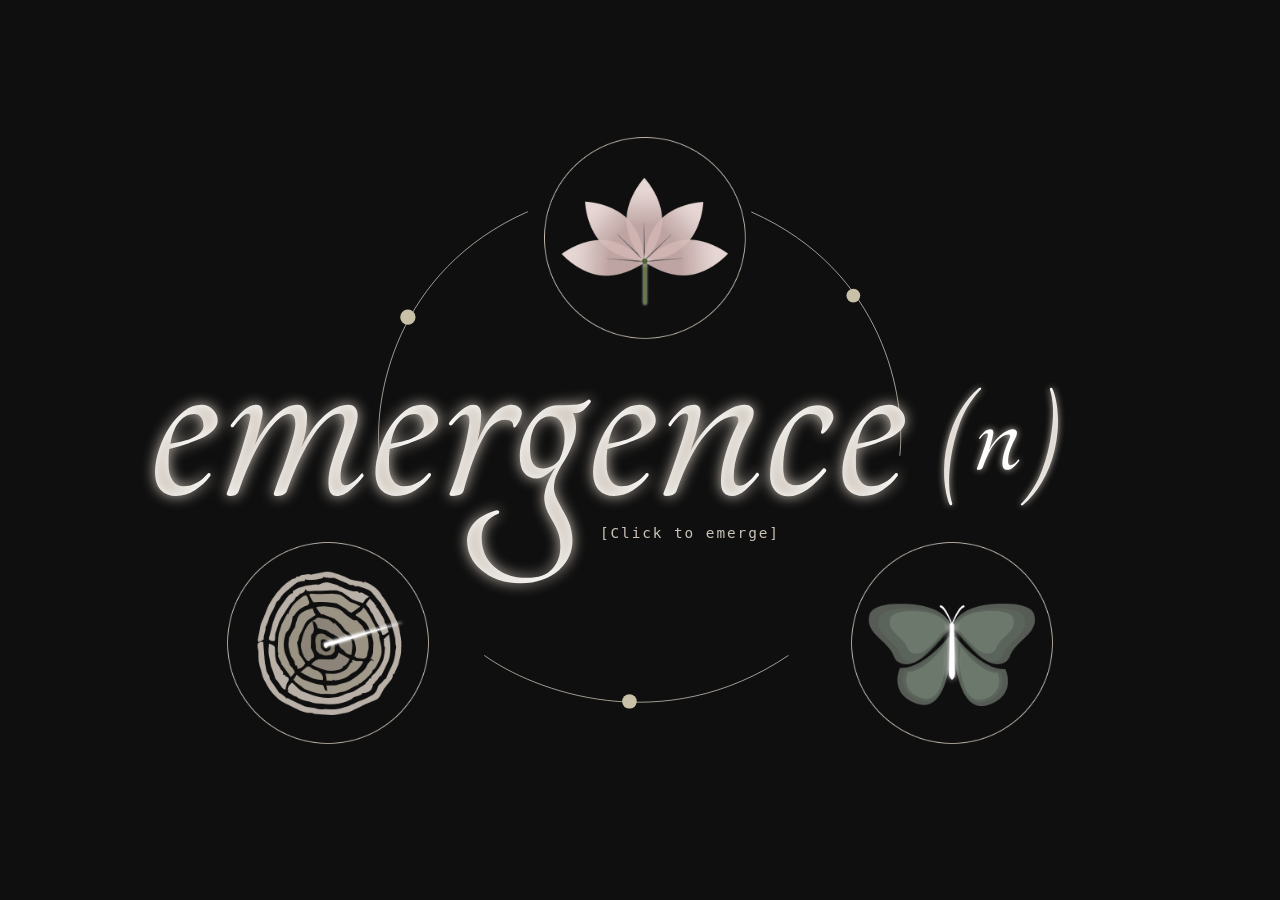
==== commit ad74a594: "up up" ====
--- a/index.html
+++ b/index.html
@@ -1,197 +1,83 @@
-    <!DOCTYPE html>
-    <html lang="en">
-    <head>
-        <meta charset="UTF-8">
-        <meta name="viewport" content="width=device-width, initial-scale=1.0">
-        <title>A1 interactive</title>
-        <link rel="stylesheet" href="style.css" />
-        <link rel="stylesheet" href="reset.css" />
-    <link href="https://fonts.googleapis.com/css2?family=Roboto+Mono:wght@400;700&display=swap" rel="stylesheet">
-    </head>
+<!DOCTYPE html>
+<html lang="vi">
+<head>
+    <meta charset="UTF-8">
+    <meta name="viewport" content="width=device-width, initial-scale=1.0">
+    <title>Emergence - Home</title>
+    <link rel="stylesheet" href="style.css">
+    <script src="script.js" defer></script>
+</head>
+<body>
+    
+    <main class="home-canvas">
+    
 
-    <body id="top"> 
-         <!-- Navigation bar with theme toggle button -->
-        <section class="footer-nav">
-            <a href="#top" class="back-to-top-btn">[ BACK TO TOP ]</a>
-            </section>
-        <!-- Instruction text fixed at top -->
-        <div class="fixed-instruction">[ SCROLL FOR ANSWERS ]</div>
-         <!-- Theme toggle button -->
-        <div class="theme-toggle" onclick="toggleTheme()">
-        <!-- Icon showing current theme status -->
-        <span class="toggle-icon">🌓</span>
-    </div>
+        <div class="home-orbit-wrapper">
+            <div class="big-circle">
+            <svg width="682" height="648" viewBox="0 0 682 648" fill="none" xmlns="http://www.w3.org/2000/svg">
+             <path d="M138.275 578.457C202.108 624.457 370.675 688.857 534.275 578.457" stroke="#CCC3B8"/>
+             <path d="M1.77483 317.957C-6.39183 244.29 20.8748 77.6572 195.275 0.457153" stroke="#CCC3B8"/>
+             <path d="M679.275 318.457C687.442 244.79 660.175 78.1572 485.775 0.957153" stroke="#CCC3B8"/>
+             <circle cx="38.7749" cy="137.957" r="10" fill="#C9C1A7"/>
+             <circle cx="327.275" cy="638.457" r="9.5" fill="#C9C1A7"/>
+            <circle cx="618.775" cy="109.957" r="9" fill="#C9C1A7"/>
+            </svg>
+            </div>
+            
+            <div class="home-center-title">
+                <svg width="1262" height="561" viewBox="0 0 1262 561" fill="none" xmlns="http://www.w3.org/2000/svg">
+               <path d="M97.2 242.6C97.2 246.8 95.55 250.7 92.25 254.3C88.95 257.9 84.45 261.2 78.75 264.2C73.05 266.9 66.45 269.45 58.95 271.85C51.75 274.25 44.1 276.5 36 278.6C35.7 281.9 35.4 285.2 35.1 288.5C35.1 291.8 35.1 295.4 35.1 299.3C35.1 306.8 36.75 313.1 40.05 318.2C43.35 323.3 48 325.85 54 325.85C60 325.85 65.55 324.35 70.65 321.35C76.05 318.35 80.85 314.3 85.05 309.2C86.25 308.6 87.15 308.75 87.75 309.65C88.35 310.55 88.35 311.6 87.75 312.8C82.65 319.7 76.2 325.7 68.4 330.8C60.9 335.6 52.95 338 44.55 338C36.75 338 30.3 335.45 25.2 330.35C20.4 325.25 18 317.75 18 307.85C18 298.85 19.65 289.4 22.95 279.5C26.25 269.3 30.6 260 36 251.6C41.4 243.2 47.55 236.3 54.45 230.9C61.65 225.5 69.15 222.8 76.95 222.8C82.65 222.8 87.45 224.9 91.35 229.1C95.25 233 97.2 237.5 97.2 242.6ZM67.5 234.5C60.6 234.5 54.45 237.5 49.05 243.5C43.65 249.5 39.75 258.95 37.35 271.85C51.75 269.75 62.25 266.75 68.85 262.85C75.75 258.65 79.2 254 79.2 248.9C79.2 244.7 78.15 241.25 76.05 238.55C73.95 235.85 71.1 234.5 67.5 234.5ZM257.425 243.5C257.425 237.2 255.175 234.05 250.675 234.05C246.175 234.05 241.225 236.3 235.825 240.8C230.425 245.3 224.725 251.75 218.725 260.15C213.025 268.55 207.175 278.9 201.175 291.2C195.475 303.2 189.925 316.85 184.525 332.15C183.925 333.95 182.275 335.45 179.575 336.65C177.175 337.55 174.775 338 172.375 338C168.775 338 167.425 336.65 168.325 333.95C170.125 328.55 172.525 321.8 175.525 313.7C178.825 305.6 181.825 297.35 184.525 288.95C187.525 280.25 190.075 272.15 192.175 264.65C194.275 257.15 195.325 251.3 195.325 247.1C195.325 238.7 192.775 234.5 187.675 234.5C179.875 234.5 169.975 242.9 157.975 259.7C145.975 276.5 134.575 300.65 123.775 332.15C123.175 333.95 121.825 335.45 119.725 336.65C117.625 337.55 115.375 338 112.975 338C111.475 338 110.275 337.7 109.375 337.1C108.475 336.5 108.325 335.45 108.925 333.95C111.325 327.35 113.875 320.15 116.575 312.35C119.275 304.25 121.975 296.15 124.675 288.05C127.375 279.95 129.775 272 131.875 264.2C134.275 256.4 136.225 249.05 137.725 242.15C139.225 236.75 138.475 234.05 135.475 234.05C133.075 234.05 130.225 235.7 126.925 239C123.625 242.3 120.325 246.2 117.025 250.7C116.125 251.3 115.225 251.3 114.325 250.7C113.425 249.8 113.275 248.9 113.875 248C118.375 241.7 123.325 236 128.725 230.9C134.425 225.5 140.125 222.8 145.825 222.8C149.725 222.8 152.125 224.3 153.025 227.3C154.225 230.3 154.375 233.9 153.475 238.1C151.975 244.7 150.475 250.85 148.975 256.55C147.775 261.95 146.125 267.5 144.025 273.2C151.825 258.2 160.375 246.05 169.675 236.75C179.275 227.45 188.725 222.8 198.025 222.8C201.625 222.8 204.475 224.15 206.575 226.85C208.975 229.55 210.175 233.3 210.175 238.1C210.175 244.4 209.575 250.7 208.375 257C207.175 263.3 205.375 269.75 202.975 276.35C211.975 259.25 221.575 246.05 231.775 236.75C242.275 227.45 252.625 222.8 262.825 222.8C266.125 222.8 268.825 224 270.925 226.4C273.025 228.8 274.075 231.95 274.075 235.85C274.075 241.25 272.875 247.25 270.475 253.85C268.375 260.15 265.975 266.75 263.275 273.65C260.575 280.55 258.025 287.45 255.625 294.35C253.525 300.95 252.475 307.25 252.475 313.25C252.475 320.75 254.725 324.5 259.225 324.5C264.025 324.5 270.625 319.55 279.025 309.65C279.625 309.05 280.225 309.2 280.825 310.1C281.725 311 281.875 312.05 281.275 313.25C279.475 315.65 277.225 318.35 274.525 321.35C271.825 324.05 268.975 326.75 265.975 329.45C263.275 331.85 260.275 333.95 256.975 335.75C253.675 337.25 250.525 338 247.525 338C240.625 338 237.175 332.3 237.175 320.9C237.175 313.7 238.225 306.5 240.325 299.3C242.425 291.8 244.675 284.75 247.075 278.15C249.775 271.25 252.175 264.8 254.275 258.8C256.375 252.8 257.425 247.7 257.425 243.5ZM375.813 242.6C375.813 246.8 374.163 250.7 370.863 254.3C367.563 257.9 363.063 261.2 357.363 264.2C351.663 266.9 345.063 269.45 337.563 271.85C330.363 274.25 322.713 276.5 314.613 278.6C314.313 281.9 314.013 285.2 313.713 288.5C313.713 291.8 313.713 295.4 313.713 299.3C313.713 306.8 315.363 313.1 318.663 318.2C321.963 323.3 326.613 325.85 332.613 325.85C338.613 325.85 344.163 324.35 349.263 321.35C354.663 318.35 359.463 314.3 363.663 309.2C364.863 308.6 365.763 308.75 366.363 309.65C366.963 310.55 366.963 311.6 366.363 312.8C361.263 319.7 354.813 325.7 347.013 330.8C339.513 335.6 331.563 338 323.163 338C315.363 338 308.913 335.45 303.813 330.35C299.013 325.25 296.613 317.75 296.613 307.85C296.613 298.85 298.263 289.4 301.563 279.5C304.863 269.3 309.213 260 314.613 251.6C320.013 243.2 326.163 236.3 333.063 230.9C340.263 225.5 347.763 222.8 355.563 222.8C361.263 222.8 366.063 224.9 369.963 229.1C373.863 233 375.813 237.5 375.813 242.6ZM346.113 234.5C339.213 234.5 333.063 237.5 327.663 243.5C322.263 249.5 318.363 258.95 315.963 271.85C330.363 269.75 340.863 266.75 347.463 262.85C354.363 258.65 357.813 254 357.813 248.9C357.813 244.7 356.763 241.25 354.663 238.55C352.563 235.85 349.713 234.5 346.113 234.5ZM430.288 235.4C430.288 239.9 429.838 245.15 428.938 251.15C428.038 257.15 426.838 263.15 425.338 269.15C431.338 254.75 437.938 243.5 445.138 235.4C452.338 227 460.138 222.8 468.538 222.8C471.838 222.8 474.838 223.7 477.538 225.5C480.238 227.3 481.588 229.85 481.588 233.15C481.588 235.55 480.688 238.7 478.888 242.6C477.088 246.2 475.288 248.9 473.488 250.7C471.688 251.9 470.788 251.45 470.788 249.35C470.788 244.25 467.338 241.7 460.438 241.7C449.938 241.7 440.488 249.65 432.088 265.55C423.688 281.15 415.738 302.9 408.238 330.8C407.638 333.8 405.538 335.75 401.938 336.65C398.638 337.55 395.788 338 393.388 338C390.088 338 389.338 336.35 391.138 333.05C393.838 326.75 396.388 320 398.788 312.8C401.188 305.3 403.438 297.8 405.538 290.3C407.938 282.8 409.888 275.45 411.388 268.25C412.888 261.05 414.088 254.45 414.988 248.45C416.188 239.45 414.688 234.95 410.488 234.95C408.088 234.95 405.238 236.3 401.938 239C398.938 241.7 396.088 244.85 393.388 248.45C392.188 249.05 391.138 249.05 390.238 248.45C389.338 247.55 389.188 246.5 389.788 245.3C394.288 239.6 399.238 234.5 404.638 230C410.338 225.2 415.588 222.8 420.388 222.8C426.988 222.8 430.288 227 430.288 235.4ZM565.429 216.5C566.329 215.9 567.229 216.05 568.129 216.95C569.029 217.55 569.179 218.45 568.579 219.65C566.179 223.25 563.179 226.55 559.579 229.55C555.979 232.25 551.479 233.45 546.079 233.15C548.779 237.65 550.129 243.5 550.129 250.7C550.129 257.6 549.079 263.9 546.979 269.6C544.879 275.3 542.479 280.7 539.779 285.8C537.079 290.9 534.229 295.7 531.229 300.2C528.529 304.7 526.279 309.35 524.479 314.15C522.979 318.95 522.229 323.9 522.229 329C522.529 333.8 524.329 339.2 527.629 345.2C530.329 350.3 532.729 354.8 534.829 358.7C537.229 362.9 539.179 366.8 540.679 370.4C542.479 374.3 543.679 378.2 544.279 382.1C545.179 386 545.629 390.2 545.629 394.7C545.629 401.9 544.129 408.65 541.129 414.95C538.129 421.55 533.779 427.25 528.079 432.05C522.379 437.15 515.479 441.05 507.379 443.75C499.279 446.75 490.129 448.25 479.929 448.25C469.429 448.25 459.979 446.75 451.579 443.75C443.179 440.75 436.129 436.7 430.429 431.6C424.429 426.8 419.929 421.1 416.929 414.5C413.929 408.2 412.429 401.6 412.429 394.7C412.429 385.7 415.729 377.75 422.329 370.85C428.629 364.25 437.779 359.3 449.779 356C451.279 356 452.329 356.45 452.929 357.35C453.229 358.55 452.929 359.6 452.029 360.5C445.729 362.9 440.629 366.5 436.729 371.3C432.829 376.1 430.879 382.55 430.879 390.65C430.879 405.95 436.129 418.25 446.629 427.55C457.129 436.85 470.929 441.5 488.029 441.5C502.429 441.5 513.079 437.75 519.979 430.25C526.879 423.05 530.329 413.6 530.329 401.9C530.329 395 529.279 388.85 527.179 383.45C525.079 378.05 521.929 371.9 517.729 365C512.029 355.4 509.479 346.25 510.079 337.55C510.979 328.55 514.129 319.25 519.529 309.65C520.129 308.45 520.729 307.4 521.329 306.5C522.229 305.3 522.979 303.95 523.579 302.45C520.279 306.05 516.379 309.2 511.879 311.9C507.679 314.6 504.079 315.95 501.079 315.95C486.379 315.95 479.029 306.35 479.029 287.15C479.029 280.85 480.229 273.95 482.629 266.45C485.029 258.95 488.329 252.05 492.529 245.75C497.029 239.15 502.129 233.75 507.829 229.55C513.829 225.35 520.429 223.25 527.629 223.25C538.129 223.25 546.229 222.95 551.929 222.35C557.629 221.45 562.129 219.5 565.429 216.5ZM529.429 291.65C531.229 287.45 532.729 283.1 533.929 278.6C535.129 274.1 535.729 269.6 535.729 265.1C535.729 256.4 534.229 249.65 531.229 244.85C528.529 239.75 524.029 237.2 517.729 237.2C510.529 237.2 504.379 240.8 499.279 248C494.479 255.2 492.079 265.4 492.079 278.6C492.079 287.3 493.429 293.6 496.129 297.5C499.129 301.4 503.479 303.35 509.179 303.35C512.479 303.35 516.079 302.3 519.979 300.2C523.879 298.1 527.029 295.25 529.429 291.65ZM650.911 242.6C650.911 246.8 649.261 250.7 645.961 254.3C642.661 257.9 638.161 261.2 632.461 264.2C626.761 266.9 620.161 269.45 612.661 271.85C605.461 274.25 597.811 276.5 589.711 278.6C589.411 281.9 589.111 285.2 588.811 288.5C588.811 291.8 588.811 295.4 588.811 299.3C588.811 306.8 590.461 313.1 593.761 318.2C597.061 323.3 601.711 325.85 607.711 325.85C613.711 325.85 619.261 324.35 624.361 321.35C629.761 318.35 634.561 314.3 638.761 309.2C639.961 308.6 640.861 308.75 641.461 309.65C642.061 310.55 642.061 311.6 641.461 312.8C636.361 319.7 629.911 325.7 622.111 330.8C614.611 335.6 606.661 338 598.261 338C590.461 338 584.011 335.45 578.911 330.35C574.111 325.25 571.711 317.75 571.711 307.85C571.711 298.85 573.361 289.4 576.661 279.5C579.961 269.3 584.311 260 589.711 251.6C595.111 243.2 601.261 236.3 608.161 230.9C615.361 225.5 622.861 222.8 630.661 222.8C636.361 222.8 641.161 224.9 645.061 229.1C648.961 233 650.911 237.5 650.911 242.6ZM621.211 234.5C614.311 234.5 608.161 237.5 602.761 243.5C597.361 249.5 593.461 258.95 591.061 271.85C605.461 269.75 615.961 266.75 622.561 262.85C629.461 258.65 632.911 254 632.911 248.9C632.911 244.7 631.861 241.25 629.761 238.55C627.661 235.85 624.811 234.5 621.211 234.5ZM777.836 309.2C778.736 308.6 779.636 308.6 780.536 309.2C781.436 309.8 781.736 310.7 781.436 311.9C776.336 318.8 770.636 324.95 764.336 330.35C758.336 335.45 752.636 338 747.236 338C737.936 338 733.286 332 733.286 320C733.286 309.8 735.086 298.55 738.686 286.25C742.286 273.65 747.236 261.05 753.536 248.45C754.736 246.35 755.336 244.25 755.336 242.15C755.336 238.85 753.836 237.2 750.836 237.2C739.736 237.2 727.436 244.85 713.936 260.15C700.736 275.45 688.436 299.45 677.036 332.15C676.436 333.95 674.786 335.45 672.086 336.65C669.386 337.55 666.836 338 664.436 338C661.136 338 659.936 336.65 660.836 333.95C665.936 321.05 671.186 306.5 676.586 290.3C682.286 274.1 687.236 258.05 691.436 242.15C692.636 236.45 691.586 233.6 688.286 233.6C685.286 233.6 682.286 235.1 679.286 238.1C676.286 241.1 673.136 245 669.836 249.8C669.236 250.4 668.486 250.25 667.586 249.35C666.986 248.45 666.836 247.55 667.136 246.65C670.436 241.55 674.936 236.3 680.636 230.9C686.336 225.5 692.486 222.8 699.086 222.8C706.586 222.8 709.136 227.9 706.736 238.1C705.536 244.7 703.886 251.75 701.786 259.25C699.686 266.45 697.436 273.65 695.036 280.85C699.236 272.75 704.186 265.1 709.886 257.9C715.586 250.7 721.436 244.55 727.436 239.45C733.736 234.35 739.886 230.3 745.886 227.3C752.186 224.3 758.036 222.8 763.436 222.8C767.036 222.8 769.736 223.7 771.536 225.5C773.636 227.3 774.686 229.4 774.686 231.8C774.686 235.7 773.786 239.6 771.986 243.5C765.686 254.9 760.286 266.9 755.786 279.5C751.586 291.8 749.486 303.2 749.486 313.7C749.486 321.2 751.886 324.95 756.686 324.95C762.986 324.95 770.036 319.7 777.836 309.2ZM861.993 259.25C860.493 259.25 859.743 258.5 859.743 257C862.143 251 862.143 245.75 859.743 241.25C857.643 236.75 853.143 234.5 846.243 234.5C841.443 234.5 836.943 236.3 832.743 239.9C828.543 243.2 824.943 248 821.943 254.3C818.943 260.3 816.543 267.5 814.743 275.9C812.943 284 812.043 292.85 812.043 302.45C812.043 317.15 817.143 324.5 827.343 324.5C839.043 324.5 850.743 317.45 862.443 303.35C863.643 302.75 864.693 302.9 865.593 303.8C866.493 304.4 866.643 305.45 866.043 306.95C859.143 315.65 851.493 323.15 843.093 329.45C834.693 335.45 826.443 338.45 818.343 338.45C811.743 338.45 806.193 336.05 801.693 331.25C797.493 326.45 795.393 319.85 795.393 311.45C795.393 300.95 797.043 290.45 800.343 279.95C803.943 269.45 808.443 260 813.843 251.6C819.543 243.2 825.993 236.45 833.193 231.35C840.393 225.95 847.743 223.25 855.243 223.25C861.543 223.25 866.493 224.75 870.093 227.75C873.693 230.75 875.493 234.35 875.493 238.55C875.493 240.05 875.043 241.85 874.143 243.95C873.243 246.05 872.043 248.15 870.543 250.25C869.343 252.35 867.843 254.3 866.043 256.1C864.543 257.6 863.193 258.65 861.993 259.25ZM965.999 242.6C965.999 246.8 964.349 250.7 961.049 254.3C957.749 257.9 953.249 261.2 947.549 264.2C941.849 266.9 935.249 269.45 927.749 271.85C920.549 274.25 912.899 276.5 904.799 278.6C904.499 281.9 904.199 285.2 903.899 288.5C903.899 291.8 903.899 295.4 903.899 299.3C903.899 306.8 905.549 313.1 908.849 318.2C912.149 323.3 916.799 325.85 922.799 325.85C928.799 325.85 934.349 324.35 939.449 321.35C944.849 318.35 949.649 314.3 953.849 309.2C955.049 308.6 955.949 308.75 956.549 309.65C957.149 310.55 957.149 311.6 956.549 312.8C951.449 319.7 944.999 325.7 937.199 330.8C929.699 335.6 921.749 338 913.349 338C905.549 338 899.099 335.45 893.999 330.35C889.199 325.25 886.799 317.75 886.799 307.85C886.799 298.85 888.449 289.4 891.749 279.5C895.049 269.3 899.399 260 904.799 251.6C910.199 243.2 916.349 236.3 923.249 230.9C930.449 225.5 937.949 222.8 945.749 222.8C951.449 222.8 956.249 224.9 960.149 229.1C964.049 233 965.999 237.5 965.999 242.6ZM936.299 234.5C929.399 234.5 923.249 237.5 917.849 243.5C912.449 249.5 908.549 258.95 906.149 271.85C920.549 269.75 931.049 266.75 937.649 262.85C944.549 258.65 947.999 254 947.999 248.9C947.999 244.7 946.949 241.25 944.849 238.55C942.749 235.85 939.899 234.5 936.299 234.5Z" fill="white"/>
+             <g filter="url(#filter0_f_15_575)">
+             <path d="M97.2 242.6C97.2 246.8 95.55 250.7 92.25 254.3C88.95 257.9 84.45 261.2 78.75 264.2C73.05 266.9 66.45 269.45 58.95 271.85C51.75 274.25 44.1 276.5 36 278.6C35.7 281.9 35.4 285.2 35.1 288.5C35.1 291.8 35.1 295.4 35.1 299.3C35.1 306.8 36.75 313.1 40.05 318.2C43.35 323.3 48 325.85 54 325.85C60 325.85 65.55 324.35 70.65 321.35C76.05 318.35 80.85 314.3 85.05 309.2C86.25 308.6 87.15 308.75 87.75 309.65C88.35 310.55 88.35 311.6 87.75 312.8C82.65 319.7 76.2 325.7 68.4 330.8C60.9 335.6 52.95 338 44.55 338C36.75 338 30.3 335.45 25.2 330.35C20.4 325.25 18 317.75 18 307.85C18 298.85 19.65 289.4 22.95 279.5C26.25 269.3 30.6 260 36 251.6C41.4 243.2 47.55 236.3 54.45 230.9C61.65 225.5 69.15 222.8 76.95 222.8C82.65 222.8 87.45 224.9 91.35 229.1C95.25 233 97.2 237.5 97.2 242.6ZM67.5 234.5C60.6 234.5 54.45 237.5 49.05 243.5C43.65 249.5 39.75 258.95 37.35 271.85C51.75 269.75 62.25 266.75 68.85 262.85C75.75 258.65 79.2 254 79.2 248.9C79.2 244.7 78.15 241.25 76.05 238.55C73.95 235.85 71.1 234.5 67.5 234.5ZM257.425 243.5C257.425 237.2 255.175 234.05 250.675 234.05C246.175 234.05 241.225 236.3 235.825 240.8C230.425 245.3 224.725 251.75 218.725 260.15C213.025 268.55 207.175 278.9 201.175 291.2C195.475 303.2 189.925 316.85 184.525 332.15C183.925 333.95 182.275 335.45 179.575 336.65C177.175 337.55 174.775 338 172.375 338C168.775 338 167.425 336.65 168.325 333.95C170.125 328.55 172.525 321.8 175.525 313.7C178.825 305.6 181.825 297.35 184.525 288.95C187.525 280.25 190.075 272.15 192.175 264.65C194.275 257.15 195.325 251.3 195.325 247.1C195.325 238.7 192.775 234.5 187.675 234.5C179.875 234.5 169.975 242.9 157.975 259.7C145.975 276.5 134.575 300.65 123.775 332.15C123.175 333.95 121.825 335.45 119.725 336.65C117.625 337.55 115.375 338 112.975 338C111.475 338 110.275 337.7 109.375 337.1C108.475 336.5 108.325 335.45 108.925 333.95C111.325 327.35 113.875 320.15 116.575 312.35C119.275 304.25 121.975 296.15 124.675 288.05C127.375 279.95 129.775 272 131.875 264.2C134.275 256.4 136.225 249.05 137.725 242.15C139.225 236.75 138.475 234.05 135.475 234.05C133.075 234.05 130.225 235.7 126.925 239C123.625 242.3 120.325 246.2 117.025 250.7C116.125 251.3 115.225 251.3 114.325 250.7C113.425 249.8 113.275 248.9 113.875 248C118.375 241.7 123.325 236 128.725 230.9C134.425 225.5 140.125 222.8 145.825 222.8C149.725 222.8 152.125 224.3 153.025 227.3C154.225 230.3 154.375 233.9 153.475 238.1C151.975 244.7 150.475 250.85 148.975 256.55C147.775 261.95 146.125 267.5 144.025 273.2C151.825 258.2 160.375 246.05 169.675 236.75C179.275 227.45 188.725 222.8 198.025 222.8C201.625 222.8 204.475 224.15 206.575 226.85C208.975 229.55 210.175 233.3 210.175 238.1C210.175 244.4 209.575 250.7 208.375 257C207.175 263.3 205.375 269.75 202.975 276.35C211.975 259.25 221.575 246.05 231.775 236.75C242.275 227.45 252.625 222.8 262.825 222.8C266.125 222.8 268.825 224 270.925 226.4C273.025 228.8 274.075 231.95 274.075 235.85C274.075 241.25 272.875 247.25 270.475 253.85C268.375 260.15 265.975 266.75 263.275 273.65C260.575 280.55 258.025 287.45 255.625 294.35C253.525 300.95 252.475 307.25 252.475 313.25C252.475 320.75 254.725 324.5 259.225 324.5C264.025 324.5 270.625 319.55 279.025 309.65C279.625 309.05 280.225 309.2 280.825 310.1C281.725 311 281.875 312.05 281.275 313.25C279.475 315.65 277.225 318.35 274.525 321.35C271.825 324.05 268.975 326.75 265.975 329.45C263.275 331.85 260.275 333.95 256.975 335.75C253.675 337.25 250.525 338 247.525 338C240.625 338 237.175 332.3 237.175 320.9C237.175 313.7 238.225 306.5 240.325 299.3C242.425 291.8 244.675 284.75 247.075 278.15C249.775 271.25 252.175 264.8 254.275 258.8C256.375 252.8 257.425 247.7 257.425 243.5ZM375.813 242.6C375.813 246.8 374.163 250.7 370.863 254.3C367.563 257.9 363.063 261.2 357.363 264.2C351.663 266.9 345.063 269.45 337.563 271.85C330.363 274.25 322.713 276.5 314.613 278.6C314.313 281.9 314.013 285.2 313.713 288.5C313.713 291.8 313.713 295.4 313.713 299.3C313.713 306.8 315.363 313.1 318.663 318.2C321.963 323.3 326.613 325.85 332.613 325.85C338.613 325.85 344.163 324.35 349.263 321.35C354.663 318.35 359.463 314.3 363.663 309.2C364.863 308.6 365.763 308.75 366.363 309.65C366.963 310.55 366.963 311.6 366.363 312.8C361.263 319.7 354.813 325.7 347.013 330.8C339.513 335.6 331.563 338 323.163 338C315.363 338 308.913 335.45 303.813 330.35C299.013 325.25 296.613 317.75 296.613 307.85C296.613 298.85 298.263 289.4 301.563 279.5C304.863 269.3 309.213 260 314.613 251.6C320.013 243.2 326.163 236.3 333.063 230.9C340.263 225.5 347.763 222.8 355.563 222.8C361.263 222.8 366.063 224.9 369.963 229.1C373.863 233 375.813 237.5 375.813 242.6ZM346.113 234.5C339.213 234.5 333.063 237.5 327.663 243.5C322.263 249.5 318.363 258.95 315.963 271.85C330.363 269.75 340.863 266.75 347.463 262.85C354.363 258.65 357.813 254 357.813 248.9C357.813 244.7 356.763 241.25 354.663 238.55C352.563 235.85 349.713 234.5 346.113 234.5ZM430.288 235.4C430.288 239.9 429.838 245.15 428.938 251.15C428.038 257.15 426.838 263.15 425.338 269.15C431.338 254.75 437.938 243.5 445.138 235.4C452.338 227 460.138 222.8 468.538 222.8C471.838 222.8 474.838 223.7 477.538 225.5C480.238 227.3 481.588 229.85 481.588 233.15C481.588 235.55 480.688 238.7 478.888 242.6C477.088 246.2 475.288 248.9 473.488 250.7C471.688 251.9 470.788 251.45 470.788 249.35C470.788 244.25 467.338 241.7 460.438 241.7C449.938 241.7 440.488 249.65 432.088 265.55C423.688 281.15 415.738 302.9 408.238 330.8C407.638 333.8 405.538 335.75 401.938 336.65C398.638 337.55 395.788 338 393.388 338C390.088 338 389.338 336.35 391.138 333.05C393.838 326.75 396.388 320 398.788 312.8C401.188 305.3 403.438 297.8 405.538 290.3C407.938 282.8 409.888 275.45 411.388 268.25C412.888 261.05 414.088 254.45 414.988 248.45C416.188 239.45 414.688 234.95 410.488 234.95C408.088 234.95 405.238 236.3 401.938 239C398.938 241.7 396.088 244.85 393.388 248.45C392.188 249.05 391.138 249.05 390.238 248.45C389.338 247.55 389.188 246.5 389.788 245.3C394.288 239.6 399.238 234.5 404.638 230C410.338 225.2 415.588 222.8 420.388 222.8C426.988 222.8 430.288 227 430.288 235.4ZM565.429 216.5C566.329 215.9 567.229 216.05 568.129 216.95C569.029 217.55 569.179 218.45 568.579 219.65C566.179 223.25 563.179 226.55 559.579 229.55C555.979 232.25 551.479 233.45 546.079 233.15C548.779 237.65 550.129 243.5 550.129 250.7C550.129 257.6 549.079 263.9 546.979 269.6C544.879 275.3 542.479 280.7 539.779 285.8C537.079 290.9 534.229 295.7 531.229 300.2C528.529 304.7 526.279 309.35 524.479 314.15C522.979 318.95 522.229 323.9 522.229 329C522.529 333.8 524.329 339.2 527.629 345.2C530.329 350.3 532.729 354.8 534.829 358.7C537.229 362.9 539.179 366.8 540.679 370.4C542.479 374.3 543.679 378.2 544.279 382.1C545.179 386 545.629 390.2 545.629 394.7C545.629 401.9 544.129 408.65 541.129 414.95C538.129 421.55 533.779 427.25 528.079 432.05C522.379 437.15 515.479 441.05 507.379 443.75C499.279 446.75 490.129 448.25 479.929 448.25C469.429 448.25 459.979 446.75 451.579 443.75C443.179 440.75 436.129 436.7 430.429 431.6C424.429 426.8 419.929 421.1 416.929 414.5C413.929 408.2 412.429 401.6 412.429 394.7C412.429 385.7 415.729 377.75 422.329 370.85C428.629 364.25 437.779 359.3 449.779 356C451.279 356 452.329 356.45 452.929 357.35C453.229 358.55 452.929 359.6 452.029 360.5C445.729 362.9 440.629 366.5 436.729 371.3C432.829 376.1 430.879 382.55 430.879 390.65C430.879 405.95 436.129 418.25 446.629 427.55C457.129 436.85 470.929 441.5 488.029 441.5C502.429 441.5 513.079 437.75 519.979 430.25C526.879 423.05 530.329 413.6 530.329 401.9C530.329 395 529.279 388.85 527.179 383.45C525.079 378.05 521.929 371.9 517.729 365C512.029 355.4 509.479 346.25 510.079 337.55C510.979 328.55 514.129 319.25 519.529 309.65C520.129 308.45 520.729 307.4 521.329 306.5C522.229 305.3 522.979 303.95 523.579 302.45C520.279 306.05 516.379 309.2 511.879 311.9C507.679 314.6 504.079 315.95 501.079 315.95C486.379 315.95 479.029 306.35 479.029 287.15C479.029 280.85 480.229 273.95 482.629 266.45C485.029 258.95 488.329 252.05 492.529 245.75C497.029 239.15 502.129 233.75 507.829 229.55C513.829 225.35 520.429 223.25 527.629 223.25C538.129 223.25 546.229 222.95 551.929 222.35C557.629 221.45 562.129 219.5 565.429 216.5ZM529.429 291.65C531.229 287.45 532.729 283.1 533.929 278.6C535.129 274.1 535.729 269.6 535.729 265.1C535.729 256.4 534.229 249.65 531.229 244.85C528.529 239.75 524.029 237.2 517.729 237.2C510.529 237.2 504.379 240.8 499.279 248C494.479 255.2 492.079 265.4 492.079 278.6C492.079 287.3 493.429 293.6 496.129 297.5C499.129 301.4 503.479 303.35 509.179 303.35C512.479 303.35 516.079 302.3 519.979 300.2C523.879 298.1 527.029 295.25 529.429 291.65ZM650.911 242.6C650.911 246.8 649.261 250.7 645.961 254.3C642.661 257.9 638.161 261.2 632.461 264.2C626.761 266.9 620.161 269.45 612.661 271.85C605.461 274.25 597.811 276.5 589.711 278.6C589.411 281.9 589.111 285.2 588.811 288.5C588.811 291.8 588.811 295.4 588.811 299.3C588.811 306.8 590.461 313.1 593.761 318.2C597.061 323.3 601.711 325.85 607.711 325.85C613.711 325.85 619.261 324.35 624.361 321.35C629.761 318.35 634.561 314.3 638.761 309.2C639.961 308.6 640.861 308.75 641.461 309.65C642.061 310.55 642.061 311.6 641.461 312.8C636.361 319.7 629.911 325.7 622.111 330.8C614.611 335.6 606.661 338 598.261 338C590.461 338 584.011 335.45 578.911 330.35C574.111 325.25 571.711 317.75 571.711 307.85C571.711 298.85 573.361 289.4 576.661 279.5C579.961 269.3 584.311 260 589.711 251.6C595.111 243.2 601.261 236.3 608.161 230.9C615.361 225.5 622.861 222.8 630.661 222.8C636.361 222.8 641.161 224.9 645.061 229.1C648.961 233 650.911 237.5 650.911 242.6ZM621.211 234.5C614.311 234.5 608.161 237.5 602.761 243.5C597.361 249.5 593.461 258.95 591.061 271.85C605.461 269.75 615.961 266.75 622.561 262.85C629.461 258.65 632.911 254 632.911 248.9C632.911 244.7 631.861 241.25 629.761 238.55C627.661 235.85 624.811 234.5 621.211 234.5ZM777.836 309.2C778.736 308.6 779.636 308.6 780.536 309.2C781.436 309.8 781.736 310.7 781.436 311.9C776.336 318.8 770.636 324.95 764.336 330.35C758.336 335.45 752.636 338 747.236 338C737.936 338 733.286 332 733.286 320C733.286 309.8 735.086 298.55 738.686 286.25C742.286 273.65 747.236 261.05 753.536 248.45C754.736 246.35 755.336 244.25 755.336 242.15C755.336 238.85 753.836 237.2 750.836 237.2C739.736 237.2 727.436 244.85 713.936 260.15C700.736 275.45 688.436 299.45 677.036 332.15C676.436 333.95 674.786 335.45 672.086 336.65C669.386 337.55 666.836 338 664.436 338C661.136 338 659.936 336.65 660.836 333.95C665.936 321.05 671.186 306.5 676.586 290.3C682.286 274.1 687.236 258.05 691.436 242.15C692.636 236.45 691.586 233.6 688.286 233.6C685.286 233.6 682.286 235.1 679.286 238.1C676.286 241.1 673.136 245 669.836 249.8C669.236 250.4 668.486 250.25 667.586 249.35C666.986 248.45 666.836 247.55 667.136 246.65C670.436 241.55 674.936 236.3 680.636 230.9C686.336 225.5 692.486 222.8 699.086 222.8C706.586 222.8 709.136 227.9 706.736 238.1C705.536 244.7 703.886 251.75 701.786 259.25C699.686 266.45 697.436 273.65 695.036 280.85C699.236 272.75 704.186 265.1 709.886 257.9C715.586 250.7 721.436 244.55 727.436 239.45C733.736 234.35 739.886 230.3 745.886 227.3C752.186 224.3 758.036 222.8 763.436 222.8C767.036 222.8 769.736 223.7 771.536 225.5C773.636 227.3 774.686 229.4 774.686 231.8C774.686 235.7 773.786 239.6 771.986 243.5C765.686 254.9 760.286 266.9 755.786 279.5C751.586 291.8 749.486 303.2 749.486 313.7C749.486 321.2 751.886 324.95 756.686 324.95C762.986 324.95 770.036 319.7 777.836 309.2ZM861.993 259.25C860.493 259.25 859.743 258.5 859.743 257C862.143 251 862.143 245.75 859.743 241.25C857.643 236.75 853.143 234.5 846.243 234.5C841.443 234.5 836.943 236.3 832.743 239.9C828.543 243.2 824.943 248 821.943 254.3C818.943 260.3 816.543 267.5 814.743 275.9C812.943 284 812.043 292.85 812.043 302.45C812.043 317.15 817.143 324.5 827.343 324.5C839.043 324.5 850.743 317.45 862.443 303.35C863.643 302.75 864.693 302.9 865.593 303.8C866.493 304.4 866.643 305.45 866.043 306.95C859.143 315.65 851.493 323.15 843.093 329.45C834.693 335.45 826.443 338.45 818.343 338.45C811.743 338.45 806.193 336.05 801.693 331.25C797.493 326.45 795.393 319.85 795.393 311.45C795.393 300.95 797.043 290.45 800.343 279.95C803.943 269.45 808.443 260 813.843 251.6C819.543 243.2 825.993 236.45 833.193 231.35C840.393 225.95 847.743 223.25 855.243 223.25C861.543 223.25 866.493 224.75 870.093 227.75C873.693 230.75 875.493 234.35 875.493 238.55C875.493 240.05 875.043 241.85 874.143 243.95C873.243 246.05 872.043 248.15 870.543 250.25C869.343 252.35 867.843 254.3 866.043 256.1C864.543 257.6 863.193 258.65 861.993 259.25ZM965.999 242.6C965.999 246.8 964.349 250.7 961.049 254.3C957.749 257.9 953.249 261.2 947.549 264.2C941.849 266.9 935.249 269.45 927.749 271.85C920.549 274.25 912.899 276.5 904.799 278.6C904.499 281.9 904.199 285.2 903.899 288.5C903.899 291.8 903.899 295.4 903.899 299.3C903.899 306.8 905.549 313.1 908.849 318.2C912.149 323.3 916.799 325.85 922.799 325.85C928.799 325.85 934.349 324.35 939.449 321.35C944.849 318.35 949.649 314.3 953.849 309.2C955.049 308.6 955.949 308.75 956.549 309.65C957.149 310.55 957.149 311.6 956.549 312.8C951.449 319.7 944.999 325.7 937.199 330.8C929.699 335.6 921.749 338 913.349 338C905.549 338 899.099 335.45 893.999 330.35C889.199 325.25 886.799 317.75 886.799 307.85C886.799 298.85 888.449 289.4 891.749 279.5C895.049 269.3 899.399 260 904.799 251.6C910.199 243.2 916.349 236.3 923.249 230.9C930.449 225.5 937.949 222.8 945.749 222.8C951.449 222.8 956.249 224.9 960.149 229.1C964.049 233 965.999 237.5 965.999 242.6ZM936.299 234.5C929.399 234.5 923.249 237.5 917.849 243.5C912.449 249.5 908.549 258.95 906.149 271.85C920.549 269.75 931.049 266.75 937.649 262.85C944.549 258.65 947.999 254 947.999 248.9C947.999 244.7 946.949 241.25 944.849 238.55C942.749 235.85 939.899 234.5 936.299 234.5Z" fill="#CCC3B8"/>
+             </g>
+             <path d="M1059.5 201.6C1060.43 201.067 1061.23 200.933 1061.9 201.2C1062.57 201.467 1062.57 202.2 1061.9 203.4C1059.23 205.933 1056.3 209.267 1053.1 213.4C1050.03 217.4 1047.3 221.467 1044.9 225.6C1041.43 231.467 1038.23 238.2 1035.3 245.8C1032.5 253.4 1030.1 261.333 1028.1 269.6C1026.1 277.867 1024.5 286.2 1023.3 294.6C1022.23 303 1021.7 311 1021.7 318.6C1021.7 320.733 1021.77 323.133 1021.9 325.8C1022.03 328.333 1022.23 330.867 1022.5 333.4C1022.9 336.067 1023.37 338.6 1023.9 341C1024.43 343.533 1025.03 345.733 1025.7 347.6C1025.83 348.667 1025.5 349.333 1024.7 349.6C1023.9 350 1023.17 349.8 1022.5 349C1020.63 344.733 1019.1 339.667 1017.9 333.8C1016.7 327.933 1015.9 321.667 1015.5 315C1015.23 308.2 1015.37 301.067 1015.9 293.6C1016.57 286.133 1017.83 278.667 1019.7 271.2C1023.3 256 1028.57 242.467 1035.5 230.6C1042.57 218.733 1050.57 209.067 1059.5 201.6Z" fill="white"/>
+             <path d="M1115.1 349.4C1114.3 349.933 1113.57 350.067 1112.9 349.8C1112.23 349.533 1112.23 348.8 1112.9 347.6C1115.57 344.933 1118.43 341.6 1121.5 337.6C1124.57 333.6 1127.37 329.467 1129.9 325.2C1133.37 319.333 1136.5 312.667 1139.3 305.2C1142.23 297.6 1144.7 289.667 1146.7 281.4C1148.7 273.133 1150.23 264.8 1151.3 256.4C1152.5 248 1153.1 240 1153.1 232.4C1153.1 230.267 1153.03 227.933 1152.9 225.4C1152.77 222.733 1152.5 220.133 1152.1 217.6C1151.83 214.933 1151.43 212.4 1150.9 210C1150.37 207.467 1149.77 205.267 1149.1 203.4C1148.97 202.2 1149.3 201.467 1150.1 201.2C1150.9 200.933 1151.63 201.2 1152.3 202C1154.17 206.267 1155.7 211.333 1156.9 217.2C1158.1 223.067 1158.83 229.4 1159.1 236.2C1159.5 242.867 1159.37 249.933 1158.7 257.4C1158.03 264.867 1156.83 272.333 1155.1 279.8C1151.5 295 1146.17 308.533 1139.1 320.4C1132.17 332.267 1124.17 341.933 1115.1 349.4Z" fill="white"/>
+             <g filter="url(#filter1_f_15_575)">
+             <path d="M1059.5 201.6C1060.43 201.067 1061.23 200.933 1061.9 201.2C1062.57 201.467 1062.57 202.2 1061.9 203.4C1059.23 205.933 1056.3 209.267 1053.1 213.4C1050.03 217.4 1047.3 221.467 1044.9 225.6C1041.43 231.467 1038.23 238.2 1035.3 245.8C1032.5 253.4 1030.1 261.333 1028.1 269.6C1026.1 277.867 1024.5 286.2 1023.3 294.6C1022.23 303 1021.7 311 1021.7 318.6C1021.7 320.733 1021.77 323.133 1021.9 325.8C1022.03 328.333 1022.23 330.867 1022.5 333.4C1022.9 336.067 1023.37 338.6 1023.9 341C1024.43 343.533 1025.03 345.733 1025.7 347.6C1025.83 348.667 1025.5 349.333 1024.7 349.6C1023.9 350 1023.17 349.8 1022.5 349C1020.63 344.733 1019.1 339.667 1017.9 333.8C1016.7 327.933 1015.9 321.667 1015.5 315C1015.23 308.2 1015.37 301.067 1015.9 293.6C1016.57 286.133 1017.83 278.667 1019.7 271.2C1023.3 256 1028.57 242.467 1035.5 230.6C1042.57 218.733 1050.57 209.067 1059.5 201.6Z" fill="#CCC3B8"/>
+             <path d="M1115.1 349.4C1114.3 349.933 1113.57 350.067 1112.9 349.8C1112.23 349.533 1112.23 348.8 1112.9 347.6C1115.57 344.933 1118.43 341.6 1121.5 337.6C1124.57 333.6 1127.37 329.467 1129.9 325.2C1133.37 319.333 1136.5 312.667 1139.3 305.2C1142.23 297.6 1144.7 289.667 1146.7 281.4C1148.7 273.133 1150.23 264.8 1151.3 256.4C1152.5 248 1153.1 240 1153.1 232.4C1153.1 230.267 1153.03 227.933 1152.9 225.4C1152.77 222.733 1152.5 220.133 1152.1 217.6C1151.83 214.933 1151.43 212.4 1150.9 210C1150.37 207.467 1149.77 205.267 1149.1 203.4C1148.97 202.2 1149.3 201.467 1150.1 201.2C1150.9 200.933 1151.63 201.2 1152.3 202C1154.17 206.267 1155.7 211.333 1156.9 217.2C1158.1 223.067 1158.83 229.4 1159.1 236.2C1159.5 242.867 1159.37 249.933 1158.7 257.4C1158.03 264.867 1156.83 272.333 1155.1 279.8C1151.5 295 1146.17 308.533 1139.1 320.4C1132.17 332.267 1124.17 341.933 1115.1 349.4Z" fill="#CCC3B8"/>
+             </g>
+             <g filter="url(#filter2_f_15_575)">
+              <path d="M1108.9 292.2C1109.3 291.933 1109.7 291.933 1110.1 292.2C1110.5 292.467 1110.63 292.867 1110.5 293.4C1108.23 296.467 1105.7 299.2 1102.9 301.6C1100.23 303.867 1097.7 305 1095.3 305C1091.17 305 1089.1 302.333 1089.1 297C1089.1 292.467 1089.9 287.467 1091.5 282C1093.1 276.4 1095.3 270.8 1098.1 265.2C1098.63 264.267 1098.9 263.333 1098.9 262.4C1098.9 260.933 1098.23 260.2 1096.9 260.2C1091.97 260.2 1086.5 263.6 1080.5 270.4C1074.63 277.2 1069.17 287.867 1064.1 302.4C1063.83 303.2 1063.1 303.867 1061.9 304.4C1060.7 304.8 1059.57 305 1058.5 305C1057.03 305 1056.5 304.4 1056.9 303.2C1059.17 297.467 1061.5 291 1063.9 283.8C1066.43 276.6 1068.63 269.467 1070.5 262.4C1071.03 259.867 1070.57 258.6 1069.1 258.6C1067.77 258.6 1066.43 259.267 1065.1 260.6C1063.77 261.933 1062.37 263.667 1060.9 265.8C1060.63 266.067 1060.3 266 1059.9 265.6C1059.63 265.2 1059.57 264.8 1059.7 264.4C1061.17 262.133 1063.17 259.8 1065.7 257.4C1068.23 255 1070.97 253.8 1073.9 253.8C1077.23 253.8 1078.37 256.067 1077.3 260.6C1076.77 263.533 1076.03 266.667 1075.1 270C1074.17 273.2 1073.17 276.4 1072.1 279.6C1073.97 276 1076.17 272.6 1078.7 269.4C1081.23 266.2 1083.83 263.467 1086.5 261.2C1089.3 258.933 1092.03 257.133 1094.7 255.8C1097.5 254.467 1100.1 253.8 1102.5 253.8C1104.1 253.8 1105.3 254.2 1106.1 255C1107.03 255.8 1107.5 256.733 1107.5 257.8C1107.5 259.533 1107.1 261.267 1106.3 263C1103.5 268.067 1101.1 273.4 1099.1 279C1097.23 284.467 1096.3 289.533 1096.3 294.2C1096.3 297.533 1097.37 299.2 1099.5 299.2C1102.3 299.2 1105.43 296.867 1108.9 292.2Z" fill="#CCC3B8"/>
+             </g>
+             <path d="M1108.9 292.2C1109.3 291.933 1109.7 291.933 1110.1 292.2C1110.5 292.467 1110.63 292.867 1110.5 293.4C1108.23 296.467 1105.7 299.2 1102.9 301.6C1100.23 303.867 1097.7 305 1095.3 305C1091.17 305 1089.1 302.333 1089.1 297C1089.1 292.467 1089.9 287.467 1091.5 282C1093.1 276.4 1095.3 270.8 1098.1 265.2C1098.63 264.267 1098.9 263.333 1098.9 262.4C1098.9 260.933 1098.23 260.2 1096.9 260.2C1091.97 260.2 1086.5 263.6 1080.5 270.4C1074.63 277.2 1069.17 287.867 1064.1 302.4C1063.83 303.2 1063.1 303.867 1061.9 304.4C1060.7 304.8 1059.57 305 1058.5 305C1057.03 305 1056.5 304.4 1056.9 303.2C1059.17 297.467 1061.5 291 1063.9 283.8C1066.43 276.6 1068.63 269.467 1070.5 262.4C1071.03 259.867 1070.57 258.6 1069.1 258.6C1067.77 258.6 1066.43 259.267 1065.1 260.6C1063.77 261.933 1062.37 263.667 1060.9 265.8C1060.63 266.067 1060.3 266 1059.9 265.6C1059.63 265.2 1059.57 264.8 1059.7 264.4C1061.17 262.133 1063.17 259.8 1065.7 257.4C1068.23 255 1070.97 253.8 1073.9 253.8C1077.23 253.8 1078.37 256.067 1077.3 260.6C1076.77 263.533 1076.03 266.667 1075.1 270C1074.17 273.2 1073.17 276.4 1072.1 279.6C1073.97 276 1076.17 272.6 1078.7 269.4C1081.23 266.2 1083.83 263.467 1086.5 261.2C1089.3 258.933 1092.03 257.133 1094.7 255.8C1097.5 254.467 1100.1 253.8 1102.5 253.8C1104.1 253.8 1105.3 254.2 1106.1 255C1107.03 255.8 1107.5 256.733 1107.5 257.8C1107.5 259.533 1107.1 261.267 1106.3 263C1103.5 268.067 1101.1 273.4 1099.1 279C1097.23 284.467 1096.3 289.533 1096.3 294.2C1096.3 297.533 1097.37 299.2 1099.5 299.2C1102.3 299.2 1105.43 296.867 1108.9 292.2Z" fill="white"/>
+             <defs>
+             <filter id="filter0_f_15_575" x="0" y="197.6" width="983.999" height="268.65" filterUnits="userSpaceOnUse" color-interpolation-filters="sRGB">
+<feFlood flood-opacity="0" result="BackgroundImageFix"/>
+<feBlend mode="normal" in="SourceGraphic" in2="BackgroundImageFix" result="shape"/>
+<feGaussianBlur stdDeviation="9" result="effect1_foregroundBlur_15_575"/>
+             </filter>
+             <filter id="filter1_f_15_575" x="1006.1" y="191.8" width="162.6" height="167.4" filterUnits="userSpaceOnUse" color-interpolation-filters="sRGB">
+             <feFlood flood-opacity="0" result="BackgroundImageFix"/>
+             <feBlend mode="normal" in="SourceGraphic" in2="BackgroundImageFix" result="shape"/>
+             <feGaussianBlur stdDeviation="4.5" result="effect1_foregroundBlur_15_575"/>
+             </filter>
+             <filter id="filter2_f_15_575" x="1047.3" y="244.8" width="72.3999" height="69.2" filterUnits="userSpaceOnUse" color-interpolation-filters="sRGB">
+             <feFlood flood-opacity="0" result="BackgroundImageFix"/>
+             <feBlend mode="normal" in="SourceGraphic" in2="BackgroundImageFix" result="shape"/>
+             <feGaussianBlur stdDeviation="4.5" result="effect1_foregroundBlur_15_575"/>
+              </filter>
+             </defs>
+              </svg>
 
- <!-- Header section with background image -->  
-    <div class="header-background"> 
-        <img src="asset/header.png" alt="header background" class="header-image">
-    </div>
-        <div class="header-background"> 
-            <img src="asset/header.png" alt="header background" class="header-image">
-        </div>
+            <p class="home-subtitle-guide">[Click to emerge]</p>
 
-    <!-- Second content group -->
-    <section class="container2">
-        <div class="slide-box">
-            <div class="trigger-label">[2] THE PART OF THE EXPERIENCE I ENGAGED WITH THE MOST</div> 
-            <!-- Hidden content only visible when triggered (click/hover) -->
-            <div class="hidden-content">
-                <p>The interactive sections in each chapter that allowed me to explore the interactive 3D renderings transformed from Gehry's architecture. This part of the experience stood out for me because it not only delivered information through the narrative but also encouraged interaction that connected the story directly to the design details. The ability to click and drag these models allowed me to pause the narrative, explore the design in depth, then return to the story once I felt confident in my understanding. This action was then repeated several times to explore the intricate details from all angles and gain the insights. Overall, the 3d model interactions made the exhibition highly immersive, giving me a deeper appreciation and more engagement of Gehry's creative vision behind the architectural design.</p>
+            <div class="home-icon-orbit-spinner">
+                
+                <a href="interact.html?theme=beauty" class="home-node-item node-flower">
+                    <img src="SVG/home1.png" alt="Flower Theme" class="home-img-asset">
+                </a>
+
+                <a href="interact.html?theme=time" class="home-node-item node-wood">
+                    <img src="SVG/home3.png" alt="Cocoon Theme" class="home-img-asset">
+                </a>
+ 
+                <a href="interact.html?theme=language" class="home-node-item node-butterfly">
+                   <img src="SVG/home2.png" alt="Rings Theme" class="home-img-asset">
+                </a>
+
             </div>
         </div>
-    </section>
-      <!-- Hover-reveal image -->
-    <div class="hover-image-trigger trigger-2">
-        <span class="blink-text">★ HOVER TO VIEW IMAGE ★</span>
-        <div class="image-reveal">
-            <img src="asset/webimage2.png" alt="Architectural Detail">
-        </div>
-    </div>
-
-    <!-- First content group -->
-    <section class="container1">
-        <div class="label-view">[1] THE FIRST THING I PAID ATTENTION TO WHEN INTERACTING WITH THE EXPERIENCE </div>
-        <div class="text-reveal">
-            <p>The first thing that caught my attention was the freehand sketch lines forming a rough, unfinished composition, accompanied by expressive orchestral music that began playing after I followed the initial prompt. At first, I wasn’t sure what the sketches were showing, and the animation of the lines made me pause and pay more attention until it finished. The music also stood out, as it felt similar to the moment just before a performance begins in an opera house. When I reached the landing page, the large and playful typeface used for the title Sculpting Harmony reinforced my first impression and set the tone for the experience.</p>
-        </div>
-    </section>
-      <!-- Image revealed on hover -->
-    <div class="hover-image-trigger">
-        <span class="blink-text">★ HOVER TO VIEW IMAGE ★</span>
-        <div class="image-reveal">
-            <img src="asset/webimage1.png" alt="Gehry Sketch">
-        </div>
-    </div>
-
-      <!-- Other sections follow similar structure: heading + text reveal + optional hover image -->            
-    <section class="container3">
-        <div class="label-view">[3] LIST OF MY DISCREATE ACTIONS DURING 2-MINUTE INTERACTION </div>
-        <div class="text-reveal">
-            <p>I began by clicking to enable the background music and then scrolled down to view the initial 3D model of the Concert Hall. Then I continue scrolling through the contents while observing the aerial footage of the Concert Hall. I scrolled down to watch the interview and read the content displayed in the lower-left corner, then clicked ‘Next’ to speed up the narrative and clicked ‘Explore the model’ to enter the interactive 3D view. Following the instructions, I clicked and dragged to rotate and examine the model before clicking ‘Back to story’ to return to the narrative. Moving on to chapter 2, I scrolled down to read its content and clicked on the ‘Read more’ button to reveal additional information. These were all the interactions I completed during my two-minute exploration.</p>
-        </div>
-    </section>
-
-    <section class="container4">
-        <div class="label-view">[4] THE MOST COMMON ACTION DURING MY 2-MINUTE INTERACTION </div>
-        <div class="text-reveal">
-            <p>Scrolling was the most common action during my two-minute interaction with the digital exhibition. The experience is built around a vertical scrolling structure, which moves the user through each chapter in a fixed narrative order. As I scrolled, new contents such as typography, images and interactive elements were progressively revealed that make scrolling the primary way to navigate and engage with. Even when interaction required with 3D models or motion text, scrolling remained the main action that controlled the pace and progression of the experience.</p>
-        </div>
-    </section>
-
-    <section class="container5">
-        <div class="label-view">[5] MY IMPRESSION OF THE EXPERIENCE’S INTENDED PRIMARY GOAL </div>
-        <div class="text-reveal">
-            <p>I felt curious and engaged when exploring the interactive exhibition, being drawn into the process rather than just observing the stunning architecture. I was struck by how the exhibition blends imagery, video, text and music in a seamless way that created an immersive experience. Its primary goal seemed not only to showcase the evolution of Walt Disney Concert Hall, but also to work as a visual motif and guide users to understand the creative thinking that embraced technology ahead of its time behind this world-famous piece. The combination of every element transformed originally dry information into a more engaging, meaningful experience that emotionally connected the user with the designer’s vision.</p>
-        </div>
-    </section>
-
-    <section class="container6">
-        <div class="slide-box">
-            <div class="trigger-label">[6] HOW THE EXPERIENCE COMMUNICATES ITS PRIMARY GOAL </div> 
-            <div class="hidden-content">
-                <p>The interactive experience communicates its goal which is to connect viewers with the creative design process through a combination of archival materials, interviews and interactive 3D models that all became the base of it. Scrolling-based navigation guides users through the exhibition in a sequence, revealing content progressively and encouraging viewers to follow. The chapter structure breaks down complex architectural ideas into sections, while audio and visual elements respond to their interactions. Through the deep insights gained from Gehry’s interview, viewers had the opportunity to explore the creative process with his personal touch and unique perspective. There were interactive 3D architectural models that can be seen from different angles allowing users to explore spatial decisions. The exhibition also showed hand-drawn sketches and the final forms reveal the evolution of Gerhy’s design process. Additional responsive elements were included such as scrolling through the stunning aerial footage of Walt Disney Concert Hall, which is something not easily accessible; and hovering over the playful typography to reveal Gehry's insights. These design choices work together to turn the website into an playful exploratory learning experience rather than a passive viewing platform. They encourage viewers to slow down to engage with and understand both the creative intent and technical decisions behind the architecture.</p>
-            </div>
-        </div>
-    </section>
-
-    <section class="container7">
-        <div class="label-view">[7] MY IMPRESSION OF HOW THE EXPERIENCE SHOULD BE INTERACTED WITH OVER TIME </div>
-        <div class="text-reveal">
-            <p>I felt curious and engaged when exploring the interactive exhibition, being drawn into the process rather than just observing the stunning architecture. I was struck by how the exhibition blends imagery, video, text and music in a seamless way that created an immersive experience. Its primary goal seemed not only to showcase the evolution of Walt Disney Concert Hall, but also to work as a visual motif and guide users to understand the creative thinking that embraced technology ahead of its time behind this world-famous piece. The combination of every element transformed originally dry information into a more engaging, meaningful experience that emotionally connected the user with the designer’s vision.</p>
-        </div>
-    </section>
-
-    <section class="container8">
-        <div class="label-view">[8] HOW THE EXPERIENCE COMMUNICATES HOW IT SHOULD BE USED OVER TIME </div>
-        <div class="text-reveal">
-            <p>The digital exhibition communicates how it should be interacted with over time through clear prompts, structured chapters and responsive audio-visual elements. Early on, a friendly prompt encouraged viewers to enable sound, signaling that the experience is designed to be immersive rather than rushed, and giving viewers control rather than forcing a background audio. Viewers can fast-forward sections they have already read, and resume a chapter if they accidentally scroll past it. Information is revealed progressively instead of all at once. Features like the “Read more” button allow users to control how deep they want to engage, suggesting that the exhibition does not need to be completed in a single session. The exhibition was divided into multiple chapters that naturally guides viewers to engage sequentially. Interactive 3D models in each chapter signaling the moments when they should pause and engage more. The main vertical scrolling flow also encourages viewers to experience sequentially rather than jumping between chapters. However, if viewers want to access a specific section, a menu button in the top-right corner would provide a shortcut straight to the specific chapter, which is particularly useful when revisiting the exhibition. Together, I found that these features all make clear that the exhibition is designed to be explored over time, supporting both first-time viewing and also later visits for deeper understanding.</p>
-        </div>
-    </section>
-
-    <section class="container9">
-        <div class="label-view">[9] MEDIA FORMS REFERENCED BY THE EXPERIENCE </div>
-        <div class="text-reveal">
-            <p>The Gehry Getty digital exhibition references a range of media forms beyond the digital interface to reveal the design process behind the Walt Disney Concert Hall. The experience draws inspiration from physical exhibitions and museums, introducing users from general overviews before entering the details inside. Each chapter displays sketches to images to interactive 3D models, similar to moving through rooms in a museum. This sequential layout reminded me of how museum exhibits are displayed. There were interactive 3D models that are based on the original architectural drawings, allowing users to explore the building from multiple perspectives much like physical scale models. The interviews part utilized the familiar instagram story model using basic navigation of Frank Gehry offering deep insights about his creative journey. They were presented as short documentaries through immersive videos and archival footage sequences within each chapter, providing narrative context similar to a museum audio guide. Non-digital media could also be seen as a vital part in the experience such as the music, which was performed by the Los Angeles Philharmonic, a leading American symphony orchestra. There were multiple archival photographs which provided historical context and visual reference for the building and its design. The photographs displayed reminded me of a catalogue layout, with lots of white space to emphasize the contents and an expressive playful typography choice for the headlines.</p>
-        </div>
-    </section>
-    <div class="hover-image-trigger trigger-3">
-        <span class="blink-text">★ HOVER TO VIEW IMAGE ★</span>
-        <div class="image-reveal">
-            <img src="asset/webimage3.png" alt="Archival Photo">
-        </div>
-    </div>
-
-    <section class="container10">
-        <div class="slide-box">
-            <div class="trigger-label">[10] WHAT THIS REFERENCE COMMUNICATES TO ME ABOUT HOW I SHOULD ACT WHEN ENGAGING WITH MY RESEARCH EXPERIENCE </div> 
-            <div class="hidden-content">
-                <p>The site acts like an interactive documentary that gives audiences a framework for exploring without putting them on rails. Thus, it mimics aspects of a physical museum when telling the story of the concert hall from concept to completion but still maintains some freedom of exploration to dive deeper into content at appropriate moments. It encouraged me to be receptive to exploring the experiences by following the curated path but also taking opportunities to self explore other interesting aspects.</p>
-            </div>
-        </div>
-    </section>
-
-    <section class="container11">
-        <div class="slide-box">
-            <div class="trigger-label">[11] WHAT THIS REFERENCE COMMUNICATES TO ME ABOUT HOW I SHOULD FEEL WHEN ENGAGING WITH MY RESEARCH EXPERIENCE </div> 
-            <div class="hidden-content">
-                <p>The references make me feel engaged and comfortable while still maintaining an academic educational tone. The balance between being user-friendly and scholarly allows me to enjoy the experience. It evokes curiosity, encouraging me to interact with the architectural models and embrace the creative spirit involved in not just architecture, but also the making of beautiful music. It has successfully communicated the message that this is not about reaching a final product quickly, but about valuing the development of ideas and the design process itself.</p>
-            </div>
-        </div>
-    </section>
-
-    <section class="container12">
-        <div class="label-view">[12] THE MOST FRUSTRATING PART AND THE REASON </div>
-        <div class="text-reveal">
-            <p>The most frustrating part of the interaction for me was the continuous scrolling required to access the content. While each chapter contains rich and detailed content, the long scroll could feel quite overwhelming and time-consuming. The experience required a period of time to engage with properly, which makes it less suitable for quick casual visits, as rushing through the content reduces the clarity and depth of understanding.</p>
-        </div>
-    </section>
-
-    <section class="container13">
-        <div class="label-view">[13] THE MOST SATISFYING PART AND THE REASON </div>
-        <div class="text-reveal">
-            <p>The most satisfying part of the interaction for me was the way music responded to the visuals in each chapter of the digital exhibition. Each piece performed by the Los Angeles Philharmonic enhanced the emotional and sensory engagement of the experiences. I noticed that the sound design was carefully curated, with volume and pacing deliberately aligned with the visual transitions. The introductory music was particularly satisfying, especially when scrolling down to enter the Concert Hall ạnd it gradually faded into a decrescendo. As I continued to scroll and the view shifted to a bird’s-eye perspective, the music became more intense, corresponding to the grandeur of the Concert Hall when seen from above. Another moment that stood out was in Chapter III, “Bouquet of Sound”, where the strong resonance sounds expanded to reflect the complexity of the organ introduced in Gehry’s design. I appreciated how the sound responds directly to my scrolling and navigation as it enriches the narrative and atmosphere of each chapter rather than just fuctioning as a background audio.</p>
-        </div>
-    </section>
-    <div class="hover-image-trigger trigger-4">
-        <span class="blink-text">★ HOVER TO VIEW IMAGE ★</span>
-        <div class="image-reveal">
-            <img src="asset/webimage4.png" alt="Closing Insight">
-        </div>
-    </div>
-
-        <script>
-            /* [THEME ADAPTATION] This script lets me switch between light and dark themes across
-             the entire page by applying a shared light-mode class to both the <body> and <html> elements.
-             I started from an approach suggested by Gemini, then adapted and refined it to make sure the
-             theme change works smoothly and consistently across the layout. */
-        function toggleTheme() {
-        document.body.classList.toggle('light-mode');
-        document.documentElement.classList.toggle('light-mode');
-        
-        const icon = document.querySelector('.toggle-icon');
-        if (document.body.classList.contains('light-mode')) {
-            icon.innerText = '🌗';
-        } else {
-            icon.innerText = '🌓';
-        }
-    }
-     /* [TACTILE FEEDBACK]
-   Creates a ripple effect that responds to user clicks, adding a sense of
-   physical interaction to the interface. I started from a script suggested
-   by Gemini, then adjusted the behaviour and refined the CSS to make the
-   interaction feel more playful */
-    document.addEventListener('click', function(e) {
-        let ripple = document.createElement('div'); 
-        ripple.className = 'ripple';
-        document.body.appendChild(ripple);
-        
-        ripple.style.left = e.clientX + 'px';
-        ripple.style.top = (e.clientY + window.scrollY) + 'px';
-        
-        setTimeout(() => { ripple.remove(); }, 600);
-    });
-
-    </script>
-
-    </body>
-    </html>+    </main>
+    
+</body>
+</html>
--- a/style.css
+++ b/style.css
@@ -1,401 +1,1216 @@
-/* ==========================================================================
-   GENERAL
-   ========================================================================== */
-html, body {
-    /* max-width: 100% and overflow-x: hidden: These work together to lock the 
-       horizontal axis, ensuring that scaling animations or pulsating elements 
-       do not create unwanted whitespace or broken layouts outside the viewport. */
-  max-width: 100%;
-  overflow-x: hidden; 
-  /* Remove default spacing for precise alignment */
-  margin: 0;
-  padding: 0;
-  /* Base color scheme (dark mode by default) */
- color: black;
- background-color: black;
- scroll-behavior: smooth; /* Smooth fluid transition for anchor links */
-}
-
-/* Reset Paragraphs: Neutralizes margins for precise vertical centering within containers */
-.text-reveal p, 
-.hidden-content p {
- margin: 0;
- font-size: inherit;
- line-height: inherit;
- color: inherit;
- text-align: inherit;
-}
-
-/* ==========================================================================
-   BACKGROUND ARCHITECTURE
-   ========================================================================== */
-.header-background {
-    position: fixed; /* Parallax effect: image stays locked while content flows */
-    z-index: 1; /* Lower z-index than content so content scrolls over it */
-    top: 50%; 
-    left: 50%; 
-    transform: translate(-88%, -50%);
-    object-fit: contain; /* Prevent distortion of header image */
-    /* Custom SVG cursor for the theme */
-    cursor: url('data:image/svg+xml;utf8,<svg xmlns="http://www.w3.org/2000/svg" width="30" height="30" viewBox="0 0 30 30"><circle cx="15" cy="15" r="13" stroke="white" stroke-width="1" fill="rgba(255,255,255,0.2)"/></svg>') 15 15, auto;
-}
-
-.header-image {
-    width: 180%;
-    height: 180%;
-    object-fit: contain; /* Prevents architectural distortion */
-}
-
-/* ==========================================================================
-   PERSISTENT UI ELEMENTS (FIXED LAYERS)
-   ========================================================================== */
-.fixed-instruction {
-    font-family: 'Roboto Mono', monospace;
-    position: fixed;
-    top: 40px; 
-    left: 20px;
-    font-size: 0.6rem;
-    color: rgba(255, 255, 255, 0.6);
-    z-index: 10000;  /* Always above content for visibility */
-    letter-spacing: 1px;
-    transition: all 0.3s ease;
-    cursor: default;  /* Instruction is non-interactive */
-}
-
-.theme-toggle {
-    position: fixed;  /* Stays visible at top-right while scrolling */
-    top: 20px; 
-    right: 20px;
-    width: 45px; 
-    height: 45px;
-    background: rgba(255, 255, 255, 0.2);
-    border: 1px solid rgba(255, 255, 255, 0.4);
-    border-radius: 50%; /* Circular toggle button */
-    /* display: flex, justify-content, align-items: Utilizes the Flexible Box 
-       Model to achieve absolute centering of the toggle icon within the circle. */
-    display: flex;
-    justify-content: center;
-    align-items: center; /* Center icon using flexbox */
-    cursor: pointer;
-    z-index: 9999;
-    transition: all 0.3s ease;
-}
-
-/* Subtle scaling and brightness to indicate interactivity */
-.theme-toggle:hover {
-    transform: scale(1.1);
-    background: rgba(255, 255, 255, 0.4);
-}
-
-/* ==========================================================================
-   INTERACTIVE CONTENT CONTAINERS 
-   ========================================================================== */
-/* Grouped Hover Container */
-.container1, .container3, .container4, .container5, .container7, 
-.container8, .container9, .container12, .container13 {
-    background-color: rgba(0, 0, 0, 0.6); /* Semi-transparent overlay */
-    width: 100%;
-    min-height: 100px; 
-    max-height: 100px; 
+    :root {
+        
+        --text-primary: #ffffff;
+        --accent-color: #8fa87b;
+    }
+
+    * {
+        margin: 0;
+        padding: 0;
+        box-sizing: border-box;
+        user-select: none;
+    }
+
+    body {
+        background-color: var(--bg-color);
+        font-family: serif;
+        color: var(--text-primary);
+        overflow: hidden;
+        height: 100vh;
+    }
+/* ==========================================================================
+   CẬP NHẬT: PHÓNG TO TOÀN BỘ CỤM VISUAL TRUNG TÂM (ĐỒNG HỒ, HOA, VÂN GỖ)
+   ========================================================================== */
+
+
+    .ambient-bg {
+        background: transparent;
+    }
+
+    .canvas {
+        position: relative;
+        width: 100vw;
+        height: 100vh;
+        z-index: 2;
+    }
+
+  
+
+    .clock-dial {
+        position: absolute;
+        width: 100%;
+        height: 100%;
+        border: 1px solid var(--text-faded);
+        border-radius: 50%;
+    }
+
+    .clock-hand {
+        position: absolute;
+        top: 0;
+        left: 50%;
+        width: 1px;
+        height: 50%;
+        background-color: var(--text-primary);
+        transform-origin: bottom center;
+        /* XÓA HOẶC BỎ DÒNG TRANSITION Ở ĐÂY ĐỂ TRÁNH BỊ GIẬT NGƯỢC GÓC 0-360 */
+    }
+    body:not(.beauty-cursor):not(.show-language):not(:has(#dropdown-options li[data-value="time"].active)) .clock-hand-container {
+    opacity: 0 !important;
+    visibility: hidden !important;
+    pointer-events: none !important;
+}
+
+   /* ==========================================================================
+   CẬP NHẬT: HẠ THẤP CỤM HOA XUỐNG DƯỚI MỘT CHÚT
+   ========================================================================== */
+
+/* ==========================================================================
+   DỊCH TOÀN BỘ KHUNG CONTAINER HOA XUỐNG DƯỚI MỘT CHÚT
+   ========================================================================== */
+
+.flower-container {
+    /* 1. Thay đổi cơ chế định vị từ relative sang absolute để thoát khỏi sự chèn ép của Flexbox thẻ cha */
+    position: absolute;
+    
+    /* 2. Sử dụng thuộc tính top kết hợp % để đẩy toàn bộ khối container hạ thấp xuống dưới */
+    top: 55%;    /* Tăng số % này lên nếu bạn muốn hoa thấp xuống nữa (ví dụ: 60%, 62%) */
+    left: 46%;   /* Giữ nguyên vị trí dịch trái đã căn chỉnh của bạn */
+    
+    /* 3. Đưa trục transform căn chỉnh tâm dọc về chuẩn xác */
+    transform: translate(-50%, -50%) scale(var(--bloom-scale, 0.2));
+    
+    width: 300px;
+    height: 400px;
+    pointer-events: auto;
+    z-index: 5;
+    
+    /* Các thuộc tính ẩn hiện giữ nguyên hệ thống cũ */
+    opacity: 0;
+    transition: opacity 0.5s ease, transform 0.5s ease-out;
+}
+
+/* Kích hoạt hiển thị khi chọn danh mục 'beauty' */
+.center-visual.hide-clock .flower-container {
+    opacity: 1;
+    pointer-events: auto;
+}
+
+    .petal {
+        position: absolute;
+        width: 40px;
+        height: 80px;
+        background-color: var(--accent-color);
+        opacity: 0.35;
+        border-radius: 50% 50% 0 0;
+        transform-origin: bottom center;
+        bottom: 20px;
+    }
+    .petal:nth-child(1) { transform: rotate(0deg); }
+    .petal:nth-child(2) { transform: rotate(72deg); }
+    .petal:nth-child(3) { transform: rotate(144deg); }
+    .petal:nth-child(4) { transform: rotate(216deg); }
+    .petal:nth-child(5) { transform: rotate(288deg); }
+
+    .hud {
+        position: absolute;
+        bottom: 40px;
+        right: 40px;
+        font-size: 0.9rem;
+        letter-spacing: 2px;
+    }
+
+    .digging-zone {
+        width: 100%;
+        height: 100%;
+        position: relative;
+        z-index: 3;
+    }
+
+    /* Các chữ ẩn xung quanh rìa đồng hồ */
+    /* Các chữ xung quanh rìa đồng hồ */
+    /* Các chữ xung quanh rìa đồng hồ */
+    .excavated-word {
+        position: absolute;
+        font-size: 1rem;
+        color: var(--text-primary);
+        cursor: pointer;
+        transform: translate(-50%, -50%);
+        white-space: nowrap;
+        
+        /* Trạng thái ban đầu: Rất mờ và nhòe */
+        opacity: 0.03; 
+        filter: blur(2px);
+        transition: opacity 1s ease, filter 1s ease, text-shadow 0.4s ease;
+    }
+
+    /* TỰ ĐỘNG: Khi được quét qua theo chiều kim đồng hồ, chữ sẽ hiện rõ lên từ từ */
+    .excavated-word.revealed {
+        opacity: 0.25; /* Hiện rõ hơn mức bình thường một chút */
+        
+    }
+
+    /* THỦ CÔNG: Khi hover chuột vào (Bất kể đã được quét qua hay chưa) */
+    .excavated-word:hover {
+        opacity: 1 !important; /* Ưu tiên đè lên trạng thái tự động */
+        
+    }
+
+    /* Khi đã được click chọn để lưu vào tập thơ */
+    .excavated-word.found {
+        opacity: 1 !important;
+       
+
+
+    }
+    .poetry-panel {
+       position: absolute;
+    top: 40px;
+    left: 40px;
+    width: 320px;
+    background: rgba(0, 0, 0, 0.85);
+    padding: 20px;
+    border: 1px solid var(--text-faded);
+    z-index: 10;
+
+    /* 1. Không giới hạn cứng, tự động co giãn tối đa theo chiều cao mọi loại màn hình */
+    max-height: calc(100vh - 80px); 
+    overflow-y: auto; /* Vẫn bật tính năng cuộn ngầm khi chạm rìa màn hình */
+
+    /* 2. Ẩn thanh cuộn trên trình duyệt Firefox và IE/Edge cổ điển */
+    scrollbar-width: none; /* Firefox */
+
+    }
+    .poetry-panel h3 {
+        font-size: 0.9rem;
+        margin-bottom: 15px;
+        text-transform: uppercase;
+        letter-spacing: 1px;
+    }
+
+    .poetry-panel ul { list-style: none; }
+    .poetry-panel li {
+        font-size: 0.95rem;
+        margin-bottom: 8px;
+        line-height: 1.4;
+        animation: fadeIn 0.5s ease-out forwards;
+    }
+    .poetry-panel li.hint { color: var(--text-faded); font-style: italic; }
+
+    @keyframes spin { 100% { transform: rotate(360deg); } }
+    @keyframes fadeIn {
+        from { opacity: 0; transform: translateY(5px); }
+        to { opacity: 1; transform: translateY(0); }
+    }
+    :root {
+        --bg-color: #0F0F0F;
+        --text-primary: #ffffff;
+        --text-faded: rgba(92, 77, 60, 0.15);
+        --accent-color: #8fa87b;
+    }
+
+    * {
+        margin: 0;
+        padding: 0;
+        box-sizing: border-box;
+        user-select: none;
+    }
+
+    body {
+        background-color:#0F0F0F;
+        font-family: Ocr-A Std, monospace, serif;
+        color: var(--text-primary);
+        overflow: hidden;
+        height: 100vh;
+    }
+
+
+    .canvas {
+        position: relative;
+        width: 100vw;
+        height: 100vh;
+        z-index: 2;
+    }
+
+    /* ==========================================================================
+    CUSTOM DROPDOWN MENU - 100% HTML/CSS STYLED
+    ========================================================================== */
+
+    .menu-container {
+        position: absolute;
+        top: 40px;
+        right: 40px;
+        z-index: 100;
+        display: flex;
+        align-items: center;
+        gap: 8px;
+        font-family: 'Courier New';
+        font-size: 1rem;
+    }
+
+    .menu-label {
+        color: var(--text-primary);
+        opacity: 0.7;
+        font-style: italic;
+    }
+
+    /* Khung bọc menu tinh chỉnh */
+    .custom-dropdown {
+        position: relative;
+        display: inline-block;
+        user-select: none;
+    }
+
+    /* Ô hiển thị lựa chọn hiện tại */
+    .dropdown-selected {
+        background-color: #ffffff;
+        color: #000000;
+        border: 1px solid #000000;
+        padding: 2px 24px 2px 6px;
+        cursor: pointer;
+        white-space: nowrap;
+        position: relative;
+    }
+
+    /* Tự vẽ mũi tên đen tinh tế cố định góc phải */
+    .dropdown-selected::after {
+        content: "";
+        position: absolute;
+        right: 8px;
+        top: 50%;
+        transform: translateY(-20%);
+        border-left: 4px solid transparent;
+        border-right: 4px solid transparent;
+        border-top: 5px solid #000000;
+        pointer-events: none;
+    }
+
+    /* Danh sách tùy chọn khi được xổ xuống */
+    .dropdown-options {
+        display: none; /* Mặc định ẩn đi */
+        position: absolute;
+        top: 100%;
+        left: 0;
+        right: 0;
+        background-color: #ffffff;
+        border: 1px solid #000000;
+        border-top: none; /* Tránh trùng lặp viền với ô bên trên */
+        margin: 0;
+        padding: 0;
+        list-style: none;
+        box-shadow: 0 4px 10px rgba(0,0,0,0.05);
+    }
+
+    /* Hiển thị danh sách khi dropdown được kích hoạt class .open */
+    .custom-dropdown.open .dropdown-options {
+        display: block;
+    }
+
+    /* Từng dòng tùy chọn (option) bên trong */
+    .dropdown-options li {
+        padding: 4px 6px;
+        color: #000000;
+        cursor: pointer;
+        transition: background-color 0.2s ease, color 0.2s ease;
+    }
+
+    /* Hiệu ứng khi di chuột qua các mục lựa chọn (Không còn box xám của hệ thống) */
+    .dropdown-options li:hover {
+        background-color: var(--text-primary); /* Đổi màu nền theo tone bài thơ khi hover */
+        color: #bfbfbf;                        /* Chữ chuyển trắng */
+    }
+
+    /* Đánh dấu mục đang được chọn */
+    .dropdown-options li.active {
+        font-weight: bold;
+        background-color: #f0f0f0;
+    }
+  /* ==========================================================================
+   CẬP NHẬT: PHÓNG TO TOÀN BỘ CỤM VISUAL TRUNG TÂM (ĐỒNG HỒ, HOA, VÂN GỖ)
+   ========================================================================== */
+
+.center-visual {
+    position: absolute;
+    top: 50%;
+    left: 50%;
+    
+    /* 1. ĐIỀU CHỈNH TẠI ĐÂY: Thêm scale(...) vào cuối dòng transform */
+    /* Mặc định gốc là scale(1). Hãy tăng lên 1.2, 1.3, hoặc 1.5 tùy theo độ to bạn muốn */
+    transform: translate(-50%, -50%) scale(1.4); 
+    
+    width: 320px;
+    height: 320px;
     display: flex;
     justify-content: center;
     align-items: center;
-    position: absolute;
+    pointer-events: none;
+    
+    /* 2. BỔ SUNG: Đảm bảo tâm phóng to nằm chính giữa khối */
+    transform-origin: center center; 
+}
+
+    .clock-dial {
+        position: absolute;
+        width: 100%;
+        height: 100%;
+        border: 1px dashed var(--text-faded);
+        border-radius: 50%;
+    }
+
+    .clock-hand {
+        position: absolute;
+        top: 0;
+        left: 50%;
+        width: 1px;
+        height: 50%;
+        background-color: var(--text-primary);
+        transform-origin: bottom center;
+        transition: transform 0.1s linear; 
+    }
+
+    /* BÔNG HOA NỞ [cite: 47] */
+    .flower-container {
+        position: relative;
+        width: 40px;
+        height: 40px;
+       
+    }
+
+    .petal {
+        position: absolute;
+        width: 40px;
+        height: 80px;
+        background-color: var(--accent-color);
+        opacity: 0.35;
+        border-radius: 50% 50% 0 0;
+        transform-origin: bottom center;
+        bottom: 20px;
+    }
+    .petal:nth-child(1) { transform: rotate(0deg); }
+    .petal:nth-child(2) { transform: rotate(72deg); }
+    .petal:nth-child(3) { transform: rotate(144deg); }
+    .petal:nth-child(4) { transform: rotate(216deg); }
+    .petal:nth-child(5) { transform: rotate(288deg); }
+
+    /* PROGRESS HUD [cite: 46] */
+    .hud {
+        position: absolute;
+        bottom: 40px;
+        right: 40px;
+        font-size: 0.9rem;
+        letter-spacing: 2px;
+    }
+
+    .digging-zone {
+        width: 100%;
+        height: 100%;
+        position: relative;
+        z-index: 3;
+    }
+
+    /* CHỮ XUNG QUANH ĐỒNG HỒ [cite: 12] */
+    /* ==========================================================================
+   CSS: CHỮ HIỆN RA LẦN LƯỢT THEO VÒNG VÀ ĐỨNG IM CỐ ĐỊNH (BỎ NHẤP NHÁY)
+   ========================================================================== */
+
+.excavated-word {
+    position: absolute;
+    font-size: 1rem;
+    color: var(--text-primary);
     cursor: pointer;
-    z-index: 1;
-    /* transition: Smoothly animates the height change during hover */
-    transition: background-color 0.3s ease, max-height 0.5s ease;
-}
-
-/* Slide-box containers: horizontally expanding hidden content */
-.container6, .container10, .container11 {
+    transform: translate(-50%, -50%);
+    white-space: nowrap;
+    
+    /* Trạng thái ban đầu hoàn toàn ẩn hoàn toàn để đợi hiệu ứng gọi tên */
+    opacity: 0; 
+    filter: blur(0px); /* Bỏ hẳn hiệu ứng nhòe blur cho nét chữ sạch sẽ */
+    
+    /* Chạy hiệu ứng hiện hình lần lượt dựa theo thời gian delay từ JS */
+    /* Lệnh 'forwards' giữ chữ đứng im ở trạng thái cuối cùng sau khi hoàn thành */
+    animation: wordUnveil 0.8s ease-out var(--unveil-delay, 0s) forwards;
+}
+
+/* Hiệu ứng hiện hình từ từ sang độ rõ nét cố định */
+@keyframes wordUnveil {
+    to {
+        opacity: 0.35;  /* Đưa về mức 35% cố định, đủ rõ ràng và thanh lịch làm nền */
+    }
+}
+
+/* ==========================================================================
+   CÁC TRẠNG THÁI INTERACTION KHI DI CHUỘT VÀ CLICK (GIỮ NGUYÊN)
+   ========================================================================== */
+
+/* Khi được kim đồng hồ quét qua (revealed) */
+.excavated-word.revealed {
+    opacity: 0.65; 
+}
+
+/* Khi người dùng di chuột trực tiếp vào chữ */
+.excavated-word:hover {
+    opacity: 1 !important;
+    text-shadow: 0 0 10px #ffffff, 0 0 20px rgba(92, 77, 60, 0.5);
+}
+
+/* Khi từ khóa đã được bấm chọn thành công */
+.excavated-word.found {
+    opacity: 1 !important;
+    font-weight: bold;
+    text-shadow: 0 0 12px #ffffff, 0 0 25px var(--accent-color);
+}
+
+    /* PANEL NHẬT KÝ THƠ [cite: 51, 100] */
+    .poetry-panel {
+        position: absolute;
+        top: 40px;
+        left: 40px;
+        width: 320px;
+        background: rgba(242, 231, 201, 0.85);
+        padding: 20px;
+        border: 1px solid var(--text-faded);
+        z-index: 10;
+    }
+
+    .poetry-panel h3 {
+        font-size: 0.9rem;
+        margin-bottom: 15px;
+        text-transform: uppercase;
+        letter-spacing: 1px;
+    }
+
+    .poetry-panel ul { list-style: none; }
+    .poetry-panel li {
+        font-size: 0.95rem;
+        margin-bottom: 8px;
+        line-height: 1.4;
+        animation: fadeIn 0.5s ease-out forwards;
+    }
+    .poetry-panel li.hint { color: var(--text-faded); font-style: italic; }
+
+    @keyframes fadeIn {
+        from { opacity: 0; transform: translateY(5px); }
+        to { opacity: 1; transform: translateY(0); }
+    }
+
+    /* Tìm đến cuối file style.css của bạn và chèn thêm đoạn này vào */
+
+    /* Khi chọn danh mục Beauty: Ẩn kim đồng hồ và vòng tròn nét đứt đi */
+    .center-visual.hide-clock .clock-dial,
+    .center-visual.hide-clock .clock-hand {
+        opacity: 0;
+        pointer-events: none;
+       
+    }
+
+    /* Khi chọn danh mục khác (như Language): Nếu bạn muốn ẩn hoa chỉ hiện đồng hồ thì dùng thêm đoạn này (tùy chọn) */
+    .center-visual.hide-flower .flower-container {
+        opacity: 0;
+        pointer-events: none;
+       
+    }
+.clock-hand-container {
+    position: absolute;
+    top: 50%;
+    left: 50%;
+    width: 6px;
+    height: 150px;
+    transform: translate(-50%, -100%) rotate(0deg);
+    transform-origin: 50% 100%;
+    pointer-events: none;
+    z-index: 10;
+    transition: opacity 0.4s ease;
+}
+
+.clock-hand {
     width: 100%;
-    min-height: 100px; 
-    background-color: transparent;
+    height: 100%;
+    display: block;
+}
+.clock-hand-container.all-found {
+    filter: drop-shadow(0 0 4px rgba(255, 255, 255, 1))
+            drop-shadow(0 0 12px rgba(255, 255, 255, 0.7))
+            drop-shadow(0 0 30px rgba(255, 245, 220, 0.4));
+    transition: filter 0.8s ease;
+}
+.center-visual.hide-clock .clock-hand-container {
+    opacity: 0 !important;
+    visibility: hidden !important;
+}
+
+  
+
+
+    /* Ẩn kim và vòng tròn đồng hồ */
+    .center-visual.hide-clock .clock-dial,
+    .center-visual.hide-clock .clock-hand {
+        opacity: 0;
+        pointer-events: none;
+    
+    }
+
+    /* Ẩn bông hoa ở tâm */
+    .center-visual.hide-flower .flower-container {
+        opacity: 0;
+        pointer-events: none;
+        
+    }
+
+    /* ==========================================================================
+    INTERACTIVE BLOOMING FLOWER (USING ASSET 1.svg)
+    ========================================================================== */
+
+    /* Thùng bọc cụm hoa ở tâm màn hình */
+/* ==========================================================================
+   CẬP NHẬT: DỊCH CỤM HOA SANG TRÁI MỘT CHÚT
+   ========================================================================== */
+
+.flower-container {
+    position: relative;
+    bottom: 55%; 
+    left: 50%; /* SỬA TỪ 50% THÀNH 46% ĐỂ DỊCH QUA TRÁI (Bạn có thể tăng giảm số này theo ý muốn) */
+    transform: translateX(-40%);
+    width: 300px;
+    height: 400px;
     display: flex;
     justify-content: center;
     align-items: center;
-    position: absolute;
-    cursor: pointer;
-    z-index: 1;
-    transition: background-color 0.3s ease;
-}
-
-/* Vertical Coordinate Mapping */
-.container1 { top: 612px; }
-.container3 { top: 1502px; } 
-.container4 { top: 1952px; }
-.container5 { top: 2432px; }
-.container6 { top: 1850px; }
-.container7 { top: 3420px; }
-.container8 { top: 3850px; }
-.container9 { top: 4350px; }
-.container10 { top: 3750px; }
-.container11 { top: 4300px; right: 2%; }
-.container12 { top: 5800px; }
-.container13 { top: 6250px; }
-
-/* Expansion State: Hover reveals hidden text content */
-.container1:hover, .container3:hover, .container4:hover, .container5:hover,
-.container7:hover, .container8:hover, .container9:hover, 
-.container12:hover, .container13:hover {
-    max-height: 400px; /* Expands to show text */
-}
-
-/* Labels act as signposts.
-   They fade away once expanded, shifting focus to detailed content.  */
-.label-view {
-    font-size: 0.8rem;
-    color: rgb(255, 255, 255);
-    position: absolute;
-    transition: opacity 0.3s ease;
-}
-
-.text-reveal {
-    opacity: 0; /* Initial hidden state for detailed descriptions. */
-    color: #ffffff;
-    font-size: 0.8rem; 
-    line-height: 1.25;
-    text-align: left;
-    /* transition-delay: Ensures box expansion starts before text fades in */
-    transition: opacity 0.4s ease 0.2s; 
-    padding: 0 140px;
+    pointer-events: auto;
+    z-index: 5;
+    
+    /* Mặc định ẩn đi, chỉ hiện ở chế độ beauty (Giữ nguyên các thuộc tính này) */
+    opacity: 0;
+}
+/* ==========================================================================
+   TINH CHỈNH: DỊCH THÂN VÀ NHỊ HOA SANG TRÁI MỘT CHÚT CỐ ĐỊNH
+   ========================================================================== */
+
+/* Thân / Cuống hoa màu xanh thẳng đứng */
+.flower-stem {
+    position: absolute;
+    bottom: 10%;
+    left: 37%;
+    transform: translateX(calc(-60% - 7px)); 
+    width: 5px;
+    height: 200px;
+    background-color: #6b8c42; 
+    border-radius: 2px;
+    z-index: -1;
+    filter: drop-shadow(0 0 6px rgba(107, 140, 66, 0.7)) drop-shadow(0 0 14px rgba(107, 140, 66, 0.4));
+}
+
+.flower-center {
+    position: absolute;
+    left: 37%;
+    transform: translateX(calc(-50% - 7px)); 
+    width: 14px;
+    height: 14px;
+    background-color: #4a632d;
+    border-radius: 50%;
+    bottom: 193px;
+    z-index: 10;
+    box-shadow: 0 0 8px rgba(74, 99, 45, 0.8), 0 0 20px rgba(107, 140, 66, 0.5), 0 0 35px rgba(143, 168, 123, 0.3);
+}
+
+    /* Khung định vị gốc tọa độ chụm của các cánh hoa */
+    .flower-petals {
+        position: absolute;
+        bottom: 200px; /* Nằm ngay trên đỉnh cuống hoa */
+        width: 1px;
+        height: 1px;
+    }
+
+    /* Định dạng chung cho từng cánh hoa sử dụng Asset 1.svg */
+    .petal-item {
+        position: absolute;
+        width: 90px;   /* Chiều rộng cánh hoa (bạn có thể căn chỉnh lại) */
+        height: 210px;  /* Chiều cao cánh hoa */
+        background-image: url('SVG/Asset 1.svg');
+        background-size: contain;
+        background-repeat: no-repeat;
+        background-position: bottom center;
+        opacity: 0.75; /* Độ trong suốt chồng lớp hạt cánh hoa mượt mà */
+        
+        /* QUAN TRỌNG: Đặt tâm xoay nằm ở chính giữa góc đáy của cánh hoa */
+        transform-origin: bottom center; 
+        bottom: 0;
+        left: -45px; /* Bằng một nửa width để căn tâm chính xác tuyệt đối */
+        
+        /* Tạo hiệu ứng chuyển động mượt mà khi khép/xòe */
+        transition: transform 0.8s cubic-bezier(0.25, 1, 0.5, 1), opacity 0.5s ease;
+    }
+
+  
+/* Nếu bạn muốn hoa tự hé mở cố định một chút mỗi khi "đào" được chữ mà không cần hover, 
+   CSS có thể can thiệp bằng cách tăng nhẹ góc mặc định lên như sau: */
+
+    /* Mặc định khi mới vào trang web (chế độ all) hoặc các chế độ khác: Ẩn hoa đi */
+    .flower-container {
+        opacity: 0;
+        pointer-events: none;
+       
+    }
+
+    /* CHỈ KHI chọn 'beauty' (khi đó JS sẽ xóa class .hide-flower và giữ lại class .hide-clock), hoa mới hiện lên */
+    .center-visual.hide-clock .flower-container {
+        opacity: 1;
+        pointer-events: auto;
+    }
+    /* ==========================================================================
+   EFFECTS: SPARKLES FOR 100% EXCAVATION PROGRESS
+   ========================================================================== */
+
+/* Lớp bọc phủ toàn màn hình chứa các hạt đốm sáng */
+.sparkle-container {
+    position: absolute;
+    top: 0;
+    left: 0;
+    width: 100vw;
+    height: 100vh;
+    pointer-events: none; /* Tránh cản trở việc click chuột vào các phần tử khác */
+    z-index: 4; /* Nằm trên nền đất chữ và hoa, dưới giao diện menu/nhật ký */
+    overflow: hidden;
+}
+
+/* Định dạng từng đốm sáng nhỏ lẻ */
+.sparkle-dot {
+    position: absolute;
+    background: radial-gradient(circle, rgb(228, 168, 168) 0%, rgba(242,211,153,0.8) 40%, rgba(143,168,123,0) 100%);
+    border-radius: 50%;
+    bottom: -20px; /* Xuất phát từ phía dưới rìa dưới màn hình */
+    opacity: 0;
+    filter: drop-shadow(0 0 6px rgba(220, 191, 2, 0.9));
+    animation: floatUpAndTwinkle var(--duration) ease-in-out infinite;
+}
+
+/* Hiệu ứng hoạt họa bay lên phối hợp nhấp nháy ngẫu nhiên */
+@keyframes floatUpAndTwinkle {
+    0% {
+        transform: translateY(0) scale(0.3);
+        opacity: 0;
+    }
+    15% {
+        opacity: var(--max-opacity); /* Hiện dần lên khi bắt đầu bay vào màn hình */
+    }
+    50% {
+        /* Tạo hiệu ứng nhấp nháy lung linh nhẹ ở giữa hành trình */
+        opacity: calc(var(--max-opacity) * 0.4);
+    }
+    75% {
+        opacity: var(--max-opacity);
+    }
+    100% {
+        /* Bay lên đỉnh màn hình, dịch chuyển ngang một chút theo gió và biến mất hẳn */
+        transform: translateY(-105vh) translateX(var(--drift)) scale(1.2);
+        opacity: 0;
+    }
+}
+
+
+/* ==========================================================================
+   TIME MODE: CÁC VÒNG NĂM CỦA GỖ (TREE RINGS) TRUNG TÂM
+   ========================================================================== */
+
+/* Khung bọc tổng thể nằm chuẩn tâm đồng hồ */
+/* Container trung tâm */
+#tree-rings-container {
+    position: absolute;
+    top: 50%;
+    left: 50%;
+    transform: translate(-50%, -50%);
+    width: 440px;
+    height: 440px;
     display: flex;
     justify-content: center;
-}
-
-.container3 .text-reveal { 
-    font-size: 0.75rem; 
-    text-align: justify; }
-
-/* Activation Logic */
-.container1:hover .label-view, .container3:hover .label-view, .container4:hover .label-view, 
-.container5:hover .label-view, .container7:hover .label-view, .container8:hover .label-view, 
-.container9:hover .label-view, .container12:hover .label-view, .container13:hover .label-view {
+    align-items: center;
+    pointer-events: none;
+}
+
+/* Định nghĩa chung cho các vòng SVG raw */
+.svg-ring {
+    position: absolute;
     opacity: 0;
-}
-
-.container1:hover .text-reveal, .container3:hover .text-reveal, .container4:hover .text-reveal, 
-.container5:hover .text-reveal, .container7:hover .text-reveal, .container8:hover .text-reveal, 
-.container9:hover .text-reveal, .container12:hover .text-reveal, .container13:hover .text-reveal {
+    visibility: hidden;
+    transform: scale(0.6); /* Thu nhỏ nhẹ khi ẩn để lúc xuất hiện xòe rộng ra */
+    transition: opacity 0.5s ease-in-out, transform 0.5s cubic-bezier(0.34, 1.56, 0.64, 1), visibility 0.5s;
+}
+
+/* Ép kích thước chuẩn tăng dần theo từng cấp độ vân gỗ */
+#svg-ring-1 { width: 56px;  height: 63px;  z-index: 6; }
+#svg-ring-2 { width: 157px; height: 163px; z-index: 5; }
+#svg-ring-3 { width: 245px; height: 228px; z-index: 4; }
+#svg-ring-4 { width: 318px; height: 307px; z-index: 3; }
+#svg-ring-5 { width: 373px; height: 373px; z-index: 2; }
+#svg-ring-6 { width: 440px; height: 439px; z-index: 1; }
+
+/* Màu sắc của vân gỗ đồng bộ với các mã màu cls-1 của bạn */
+#svg-ring-1 path { fill: #8e8676; }
+#svg-ring-2 path { fill: #9b9284; }
+#svg-ring-3 path { fill: #aaa18f; }
+#svg-ring-4 path { fill: #b2aa98; }
+#svg-ring-5 path, #svg-ring-6 path { fill: #ccc3b8; }
+
+/* Trạng thái KÍCH HOẠT HIỂN THỊ (Khi click chữ xuôi) */
+.svg-ring.active {
     opacity: 1;
-}
-
-/* ==========================================================================
-   SLIDE-BOX (HORIZONTAL VARIETY)
-   ========================================================================== */
-.slide-box {
-    position: absolute;
-    right: 0; 
-    top: 1000px; 
-    background-color: rgba(0, 0, 0, 0.5); 
-    color: white;
-    z-index: 10; 
-    width: 180px; 
-    height: 180px;   
-    /* transition: width: Enables a sliding animation from right to left */          
-    transition: width 0.5s ease-in-out;
+    visibility: visible;
+    transform: scale(1);
+}
+
+/* Trạng thái ẩn hoàn toàn khi đổi sang theme khác */
+.center-visual.hide-flower #tree-rings-container {
+    display: flex; /* Đảm bảo giữ layout flex */
+}
+
+/* Chỉ hiển thị khi dropdown chọn chế độ TIME (tức là khi có class .hide-flower) */
+.center-visual.hide-flower .tree-rings-container {
+    opacity: 1;
+}
+
+
+/* ==========================================================================
+   INFORMATION BUTTON & PANEL SYSTEM
+   ========================================================================== */
+
+/* Nút chữ i nhỏ gọn bên cạnh dropdown */
+.info-btn {
+    background: #ffffff;
+    color: #000000;
+    border: 1px solid #000000;
+    width: 30px;
+    height: 24px;
+    font-family: 'Georgia', serif;
+    font-style: italic;
+    font-size: 0.9rem;
+
     cursor: pointer;
     display: flex;
     justify-content: center;
     align-items: center;
-    overflow: hidden; /* Clips hidden text until expanded */
-}
-/* Asymmetrical layout choice */
-.container10 .slide-box { left: 3%; right: auto; }
-
-.slide-box:hover { width: 100%; }
-
-.trigger-label { 
-font-size: 0.7rem; 
-opacity: 0.8; 
-text-align: center; 
-padding: 10px; 
-transition: opacity 0.3s;
- }
-
-.slide-box:hover .trigger-label { 
-opacity: 0; }
-
-.hidden-content {
-opacity: 0;
-visibility: hidden;
-color: white;
-font-family: serif;
-font-size: 0.8rem;
-line-height: 1.25;
-text-align: justify;
-width: 850px;
-padding: 20px 40px;
-transition: opacity 0.4s ease 0.3s;
-position: absolute;
-box-sizing: border-box;
-}
-
-.slide-box:hover .hidden-content { 
-opacity: 1; 
-visibility: visible; }
-
-.container8 .text-reveal, .container9 .text-reveal, .container13 .text-reveal {
-padding-top: 30px;
-padding-bottom: 30px;
-}
-
-/* ==========================================================================
-   INTERACTIVE TRIGGERS & HOVER REVEALS
-   ========================================================================== */
-/* Blinking CTA uses a soft “breathing” animation,
-   drawing attention without aggressive motion. */
-.blink-text {
-font-family: 'Roboto Mono', monospace;
-font-size: 0.7rem;
-color: #ffffff; 
-background-color: #000000; 
-border: 1px solid rgba(255, 255, 255, 0.4);
-letter-spacing: 2px;
-padding: 8px 16px;       
-border-radius: 20px;     
-/* display: inline-block: Allows the CTA to respect padding and borders 
-correctly without disrupting the surrounding content */
-display: inline-block;    
-/* animation: blink: Triggers an infinite loop to draw the user's focus 
-to interactive images. */
-animation: blink 2s infinite; 
-transition: all 0.3s ease;
-}
-
-@keyframes blink { 
-    /* Subtle opacity shift (0.2 to 1) creates a 'breathing' effect 
-       rather than a harsh one */
-    0%, 100% { opacity: 0.2; } 
-    50% { opacity: 1; } 
-}
-
-/* Click Feedback */
-.ripple {
-    position: absolute;
-    width: 10px; 
-    height: 10px;
-    background: rgba(255, 255, 255, 0.4);
-    border-radius: 50%;
-    pointer-events: none; 
-    transform: translate(-50%, -50%);
-    animation: ripple-effect 0.6s linear;
-    z-index: 9999;
-}
-
-@keyframes ripple-effect { to { width: 150px; height: 150px; opacity: 0; } }
-
-/*  Reveal Container */
-.image-reveal {
-    /* position: fixed: Ensures that revealed images remain locked 
-       to the center of the viewport regardless of scroll. */
-    position: fixed; 
-    top: 180%; 
-    left: 50%;
-    transform: translate(-50%, -50%) scale(0.9);
-    width: 400px;
-    opacity: 0;
-    visibility: hidden;
-    transition: all 0.5s ease;
-    pointer-events: none; 
-    z-index: 1000;
-}
-
-.image-reveal img {
-    width: 100%; 
-    height: auto;
-    border: 1px solid rgba(255, 255, 255, 0.3);
-    box-shadow: 0 0 30px rgba(0,0,0,0.5);
-}
-
-.hover-image-trigger { 
-    position: absolute; 
-    top: 820px; 
-    left: 50%; 
-    transform: translateX(-50%); 
-    z-index: 20; 
-    text-align: center; 
-    cursor: pointer; 
-}
-
-.hover-image-trigger:hover .image-reveal { 
-    opacity: 1; 
-    visibility: visible; 
-    transform: translate(-50%, -50%) scale(1); }
-.hover-image-trigger:hover .blink-text { animation: none; color: #000000; }
-
-/* Trigger 2: Skin-Swap variation */
-.trigger-2 { top: 1250px; left: auto; right: 3%; transform: none; }
-.trigger-2 .image-reveal { position: absolute; top: 150%; right: 1%; left: auto; width: 350px; transform: translateY(-50%) scale(1); }
-.trigger-2:hover .image-reveal { transform: translateY(-50%) scale(1.1); opacity: 1; visibility: visible; }
-
-/* Triggers 3 & 4 (Fixed Reveal) */
-.trigger-3 { top: 4600px; left: 50%; transform: translateX(-50%); }
-.trigger-3 .image-reveal { position: fixed; top: 50%; left: 50%; transform: translate(-50%, -50%) scale(0.9); }
-.trigger-3:hover .image-reveal { opacity: 1; visibility: visible; transform: translate(-50%, -50%) scale(1.1); }
-
-.trigger-4 { top: 6500px; left: 50%; transform: translateX(-50%); }
-.trigger-4 .image-reveal { position: fixed; top: 50%; left: 50%; transform: translate(-50%, -50%) scale(0.9); }
-.trigger-4:hover .image-reveal { opacity: 1; visibility: visible; transform: translate(-50%, -50%) scale(1.1); }
-
-/* ==========================================================================
-   THEME ADAPTATION (LIGHT MODE)
-   /* Light mode reinterprets the same structure
-   without altering interaction logic,
-   ensuring accessibility and visual comfort. */
-   ========================================================================== */
-body.light-mode { background-color: #ffffff !important; color: #000000; min-height: 100vh; }
-html.light-mode { background-color: #ffffff; }
-
-body.light-mode .container1, body.light-mode .container3, body.light-mode .container4,
-body.light-mode .container5, body.light-mode .container7, body.light-mode .container8,
-body.light-mode .container9, body.light-mode .container12, body.light-mode .container13,
-body.light-mode .slide-box {
-    background-color: rgba(255, 255, 255, 0.85); 
-    border: 1px solid rgba(0, 0, 0, 0.1);
-}
-
-body.light-mode .label-view, body.light-mode .trigger-label,
-body.light-mode .text-reveal, body.light-mode .hidden-content { color: #000000; }
-
-body.light-mode .header-image { filter: invert(1) opacity(0.3); } /* Inverts blueprint for white theme */
-
-body.light-mode .blink-text { color: black; background-color: white; border: 1px solid black; }
-body.light-mode .fixed-instruction { color: rgba(0, 0, 0, 0.6); }
-
-body.light-mode .header-background {
-    cursor: url('data:image/svg+xml;utf8,<svg xmlns="http://www.w3.org/2000/svg" width="30" height="30" viewBox="0 0 30 30"><circle cx="15" cy="15" r="13" stroke="gray" stroke-width="1" fill="rgba(0,0,0,0.1)"/></svg>') 15 15, auto;
-}
-
-/* ==========================================================================
-   FOOTER NAVIGATION
-   provides an instant 'Escape Route' from the bottom, 
-   preventing user frustration from excessive upward scrolling.
-   ========================================================================== */
-.footer-nav {
-    position: absolute;
-    top: 6700px;
-    width: 100%;
+    transition: background-color 0.2s, color 0.2s;
+}
+
+.info-btn:hover {
+    background-color: var(--text-primary);
+    color: #ffffff;
+}
+
+/* Lớp nền mờ phủ toàn màn hình khi mở bảng */
+.info-panel-overlay {
+    position: fixed;
+    top: 0;
+    left: 0;
+    width: 100vw;
+    height: 100vh;
+    background: rgba(0, 0, 0, 0.3); /* Làm tối nhẹ nền phía sau */   /* Làm nhòe nhẹ nghệ thuật */
+    z-index: 1000;                 /* Nằm trên cùng tuyệt đối */
     display: flex;
     justify-content: center;
-    padding-bottom: 100px;
+    align-items: center;
+    
+    /* Mặc định ẩn hoàn toàn */
+    opacity: 0;
+    pointer-events: none;
+    transition: opacity 0.4s ease;
+}
+
+/* Kích hoạt hiển thị bằng JS */
+.info-panel-overlay.open {
+    opacity: 1;
+    pointer-events: auto;
+}
+
+/* Khung bảng thông tin chính giữa màn hình */
+.info-panel {
+    background: rgba(242, 231, 201, 0.95); /* Cùng tone màu kem cát của web */
+    border: 1px solid var(--text-primary);
+    padding: 30px;
+    width: 500px;
+    max-width: 100%;
+    position: relative;
+    box-shadow: 0 10px 30px rgba(0,0,0,0.1);
+    text-align: center;
+   
+}
+
+.info-panel h3 {
+    margin-bottom: 15px;
+    font-size: 1.2rem;
+    text-transform: uppercase;
+    letter-spacing: 1px;
+    color: var(--text-primary);
+}
+
+.info-panel p {
+    font-size: 0.95rem;
+    line-height: 1.6;
+    margin-bottom: 12px;
+    color: var(--text-primary);
+}
+
+/* Nút dấu X tắt panel ở góc phải */
+.info-close-btn {
+    position: absolute;
+    top: 15px;
+    right: 15px;
+    background: none;
+    border: none;
+    font-size: 1.5rem;
+    cursor: pointer;
+    color: var(--text-primary);
+    line-height: 1;
+    opacity: 0.6;
+    transition: opacity 0.2s;
+}
+
+.info-close-btn:hover {
+    opacity: 1;
+}
+
+/* ==========================================================================
+   ẨN HIỆN TRIỆT ĐỂ CHO CÁC CHẾ ĐỘ THỜI GIAN VÀ NGÔN NGỮ (CSS CHUẨN)
+   ========================================================================== */
+
+/* 1. Khi ở chế độ BEAUTY hoặc LANGUAGE (có class .hide-clock): Ẩn hoàn toàn đồng hồ */
+.center-visual.hide-clock .clock-dial,
+.center-visual.hide-clock .clock-hand {
+    opacity: 0 !important;
+    visibility: hidden !important;
+    pointer-events: none;
+    
+}
+
+/* 2. Khi ở chế độ TIME hoặc LANGUAGE (có class .hide-flower): Ẩn SẠCH SÀNH SANH toàn bộ cấu trúc hoa */
+.center-visual.hide-flower .flower-container,
+.center-visual.hide-flower .flower-stem,
+.center-visual.hide-flower .flower-petals,
+.center-visual.hide-flower .petal-item,
+.center-visual.hide-flower .flower-center
+ {
+    opacity: 0 !important;
+    visibility: hidden !important;
+    pointer-events: none;
+   
+}
+.center-visual.hide-clock .flower-container {
+    opacity: 1 !important;
+    visibility: visible !important;
+    pointer-events: auto !important;
+}
+================================================================== */
+
+
+/* ==========================================================================
+   LANGUAGE THEME: COCOON -> BUTTERFLY (5 STAGES)
+   ========================================================================== */
+
+
+
+body.show-language .cocoon-container {
+    opacity: 1;
+}
+
+/* ==========================================================================
+   LANGUAGE THEME: COCOON -> BUTTERFLY (5 STAGES, FADE ONLY)
+   ========================================================================== */
+
+.cocoon-container {
+    position: absolute;
+    top: 50%; left: 50%;
+    transform: translate(-50%, -50%) scale(0.65);
+    transform-origin: center center;
+    width: 684px;
+    height: 570px;
+    pointer-events: none;
+    z-index: 7;
+    opacity: 0;
+    transition: opacity 0.6s ease;
+}
+
+body.show-language .cocoon-container {
+    opacity: 1;
+}
+
+.cocoon-layer {
+    position: absolute;
+    opacity: 0;
+    transition: opacity 0.8s ease;
+}
+
+.cocoon-layer svg {
+    display: block;
+    width: 100%;
+    height: 100%;
+}
+
+/* Stage 0: vỏ kén luôn hiện sẵn */
+.cocoon-body {
+    top: 0; left: 0;
+    width: 684px; height: 570px;
+    opacity: 1;
+}
+
+/* Thân bướm trắng bên trong kén */
+.cocoon-inner {
+    top: 150px; left: 297px;
+    width: 90px; height: 242px;
+}
+
+/* Hai cánh — giữ nguyên vị trí xòe sẵn, chỉ fade in */
+.cocoon-wing-left {
+    top: 150px; left: 47px;
+    width: 289px; height: 330px;
+}
+
+.cocoon-wing-right {
+    top: 150px; left: 336px;
+    width: 291px; height: 332px;
+}
+
+/* ---- Stage >= 1: thân bướm trắng hiện ---- */
+.cocoon-container[data-stage="1"] .cocoon-inner,
+.cocoon-container[data-stage="2"] .cocoon-inner,
+.cocoon-container[data-stage="3"] .cocoon-inner,
+.cocoon-container[data-stage="4"] .cocoon-inner,
+.cocoon-container[data-stage="5"] .cocoon-inner {
+    opacity: 1;
+}
+
+/* ---- Stage >= 2: cánh trái hiện ---- */
+.cocoon-container[data-stage="2"] .cocoon-wing-left,
+.cocoon-container[data-stage="3"] .cocoon-wing-left,
+.cocoon-container[data-stage="4"] .cocoon-wing-left,
+.cocoon-container[data-stage="5"] .cocoon-wing-left {
+    opacity: 1;
+}
+
+/* ---- Stage >= 3: cánh phải hiện ---- */
+.cocoon-container[data-stage="3"] .cocoon-wing-right,
+.cocoon-container[data-stage="4"] .cocoon-wing-right,
+.cocoon-container[data-stage="5"] .cocoon-wing-right {
+    opacity: 1;
+}
+
+/* ---- Stage >= 4: vỏ kén mờ dần đi ---- */
+.cocoon-container[data-stage="4"] .cocoon-body,
+.cocoon-container[data-stage="5"] .cocoon-body {
+    opacity: 0.1;
+}
+
+/* ---- Stage 5: bướm hoàn chỉnh — đập cánh nhẹ + glow ấm ---- */
+
+.cocoon-container[data-stage="5"] .cocoon-wing-left {
+    transform-origin: 100% 12%;
+    animation: flapLeft 2.6s ease-in-out infinite;
+}
+
+.cocoon-container[data-stage="5"] .cocoon-wing-right {
+    transform-origin: 0% 12%;
+    animation: flapRight 2.6s ease-in-out infinite;
+}
+
+.cocoon-container[data-stage="5"] .cocoon-inner {
+    animation: cocoonGlow 2.6s ease-in-out infinite;
+}
+
+.cocoon-container[data-stage="5"] .cocoon-wing-left,
+.cocoon-container[data-stage="5"] .cocoon-wing-right {
+    filter: drop-shadow(0 0 6px rgba(247, 255, 129, 0.454))
+            drop-shadow(0 0 20px rgba(255, 255, 255, 0.856));
+}
+
+@keyframes flapLeft {
+    0%, 100% { transform: rotate(0deg) scale(1); }
+    50%      { transform: rotate(6deg) scale(0.985); }
+}
+
+@keyframes flapRight {
+    0%, 100% { transform: rotate(0deg) scale(1); }
+    50%      { transform: rotate(-6deg) scale(0.985); }
+}
+
+@keyframes cocoonGlow {
+    0%, 100% { filter: drop-shadow(0 0 2px rgba(255, 220, 150, 0.2)); }
+    50%      { filter: drop-shadow(0 0 20px rgba(255, 200, 100, 0.55))
+                       drop-shadow(0 0 40px rgba(255, 230, 180, 0.2)); }
+}
+.cocoon-wing-left {
+    top: 150px; left: 59px; /* về giá trị gốc */
+    width: 289px; height: 330px;
+}
+
+
+/* ==========================================================================
+   MÃ CSS CHUYÊN BIỆT DÀNH RIÊNG CHO TRANG HOME (INDEX.HTML / HOME)
+   ========================================================================== */
+
+/* 1. KHUNG CẤU TRÚC PHÂN TẦNG KHÔNG GIAN BỌC NGOÀI */
+.home-canvas {
+    position: relative;
+    width: 100vw;
+    height: 100vh;
+    background-color: #0F0F0F; 
+    display: flex;
+    justify-content: center;
+    align-items: center;
+    z-index: 1;
+}
+
+.home-orbit-wrapper {
+    position: relative;
+    width: 682px;
+    height: 648px;
+    display: flex;
+    justify-content: center;
+    transform: scale(0.96);
+    align-items: center;
+}
+
+
+/* ==========================================================================
+   ĐÃ SỬA: PHÓNG TO SVG CHỮ EMERGENCE TRUNG TÂM THEO TỶ LỆ ẢNH MẪU
+   ========================================================================== */
+.home-center-title {
+    position: absolute;
+    /* ĐÃ SỬA: Tăng kích thước hộp chứa từ 640x338 lên 940x412 để chữ bung to rộng ra */
+    width: 1040px; 
+    height: 412px;
+    display: flex;
+    justify-content: center;
+    align-items: center;
+    pointer-events: none;
     z-index: 10;
-}
-
-.back-to-top-btn {
-    font-size: 0.7rem;
-    color: rgba(255, 255, 255, 0.6);
+    
+    
+}
+
+
+/* Ẩn hoàn toàn các dòng subtitle text cũ của bạn */
+.home-subtitle {
+    display: none !important;
+}
+
+/* 3. HỆ THỐNG HOẠT HỌA XOAY LY TÂM (QUAY QUANH TÂM - KHÔNG TỰ QUAY TẠI CHỖ) */
+.home-icon-orbit-spinner {
+    position: absolute;
+    width: 100%;
+    height: 100%;
+    top: 0;
+    left: 0;
+    z-index: 6;
+    pointer-events: auto;
+    
+}
+
+/* Khung bọc 250px định vị găm 3 góc lệch đúng 120 độ trên quỹ đạo lớn */
+.home-node-item {
+    position: absolute ;
+    width: 260px !important;
+    height: 260px !important;
+    display: flex !important;
+    justify-content: center !important;
+    align-items: center !important;
+    transform-origin: center center !important;
+}
+
+/* Tọa độ X-Y đẩy các node bung rộng ra rìa, ôm khít 3 cung tròn đứt nét */
+.node-flower {
+    top: -145px !important;
+    left: calc(50% - 125px) !important;
+}
+
+.node-wood {
+    bottom: -125px !important;
+    left: 65px !important;
+}
+
+.node-butterfly {
+    bottom: -125px !important;
+    right: 65px !important;
+}
+
+/* 4. ĐỊNH DẠNG HÌNH ẢNH 210PX VÀ CHUYỂN ĐỘNG TRIỆT TIÊU LỘN HÌNH */
+.home-img-asset {
+    display: block !important;
+    width: 210px !important; 
+    height: 210px !important;
+    object-fit: contain !important;
+    transition: transform 0.4s cubic-bezier(0.25, 1, 0.5, 1), filter 0.4s ease;
+    
+    /* Ép xoay ngược chiều đúng 80s để triệt tiêu việc tự lộn ngược đầu */
+    animation: counterNodeRotation 80s linear infinite; 
+}
+
+/* Hiệu ứng bừng sáng nghệ thuật khi hover chuột chọn danh mục */
+.home-node-item:hover .home-img-asset {
+    transform: scale(1.08) !important;
+    filter: drop-shadow(0 0 15px rgba(255, 255, 255, 0.45)) !important;
+}
+.home-nav-btn {
+    display: inline-flex;
+    align-items: center;
+    justify-content: center;
+    color: #FFFFFF;
     text-decoration: none;
-    font-family: 'Roboto Mono', monospace;
+    font-family: inherit;
+    font-size: 14px;
+    letter-spacing: 1px;
+    text-transform: lowercase; /* Giữ phom chữ thường đồng bộ với thiết kế */
+    padding: 6px 14px;
+    border: 1px solid rgba(255, 255, 255, 0.25);       /* Bo tròn mềm mại đồng bộ với dropdown */
+    background: transparent;
+    transition: all 0.3s ease;
+    cursor: pointer;
+}
+
+.home-nav-btn:hover {
+    background: rgba(255, 255, 255, 0.1);
+    border-color: rgba(255, 255, 255, 0.7);
+    box-shadow: 0 0 10px rgba(255, 255, 255, 0.15);
+}
+.big-circle {
+    transform: translateY(15px);
+    scale: 0.8;
+}
+/* ==========================================================================
+   CSS ĐỊNH VỊ DÒNG CHỮ HƯỚNG DẪN "CHOOSE A THEME" TRANG CHỦ
+   ========================================================================== */
+/* ==========================================================================
+   CSS ĐỊNH VẠNG VÀ TẠO HIỆU ỨNG NHẤP NHÁY (PULSE ANIMATION) CHO DÒNG CHỮ
+   ========================================================================== */
+
+.home-subtitle-guide {
+    position: absolute;
+    bottom: 110px; /* Vị trí lọt lòng hoàn hảo dưới chữ emergence */
+    left: 55%;
+    transform: translateX(-50%);
+    
+    color: #CCC3B8;
+    font-family: 'OCR A Std', monospace;
+    font-size: 15px;
     letter-spacing: 2px;
-    transition: all 0.3s ease;
-}
-
-.back-to-top-btn:hover {
-    color: #ffffff; 
-    letter-spacing: 4px;
-    }
-body.light-mode .back-to-top-btn {
-    color: rgba(0, 0, 0, 0.5);
- }+    margin: 0;
+    padding: 0;
+    z-index: 5;
+    pointer-events: none;
+    
+    /* ĐÃ THÊM: Kích hoạt hiệu ứng nhấp nháy tuần hoàn mượt mà (chu kỳ 3 giây lặp vô hạn) */
+    animation: textPulseBreathe 3s ease-in-out infinite;
+}
+
+/* --------------------------------------------------------------------------
+   KEYFRAMES TẠO NHỊP THỞ MỜ ẢO CHO CHỮ (TỪ 0.2 ĐẾN 0.9 ĐỘ MỜ)
+   -------------------------------------------------------------------------- */
+@keyframes textPulseBreathe {
+    0% {
+        opacity: 0.2;
+        text-shadow: 0 0 4px rgba(204, 195, 184, 0);
+    }
+    50% {
+        opacity: 0.9;
+        /* Gợi ý thêm: Tạo một luồng phát quang nhẹ khi chữ sáng rực lên */
+        text-shadow: 0 0 8px rgba(204, 195, 184, 0.4); 
+    }
+    100% {
+        opacity: 0.2;
+        text-shadow: 0 0 4px rgba(204, 195, 184, 0);
+    }
+}
